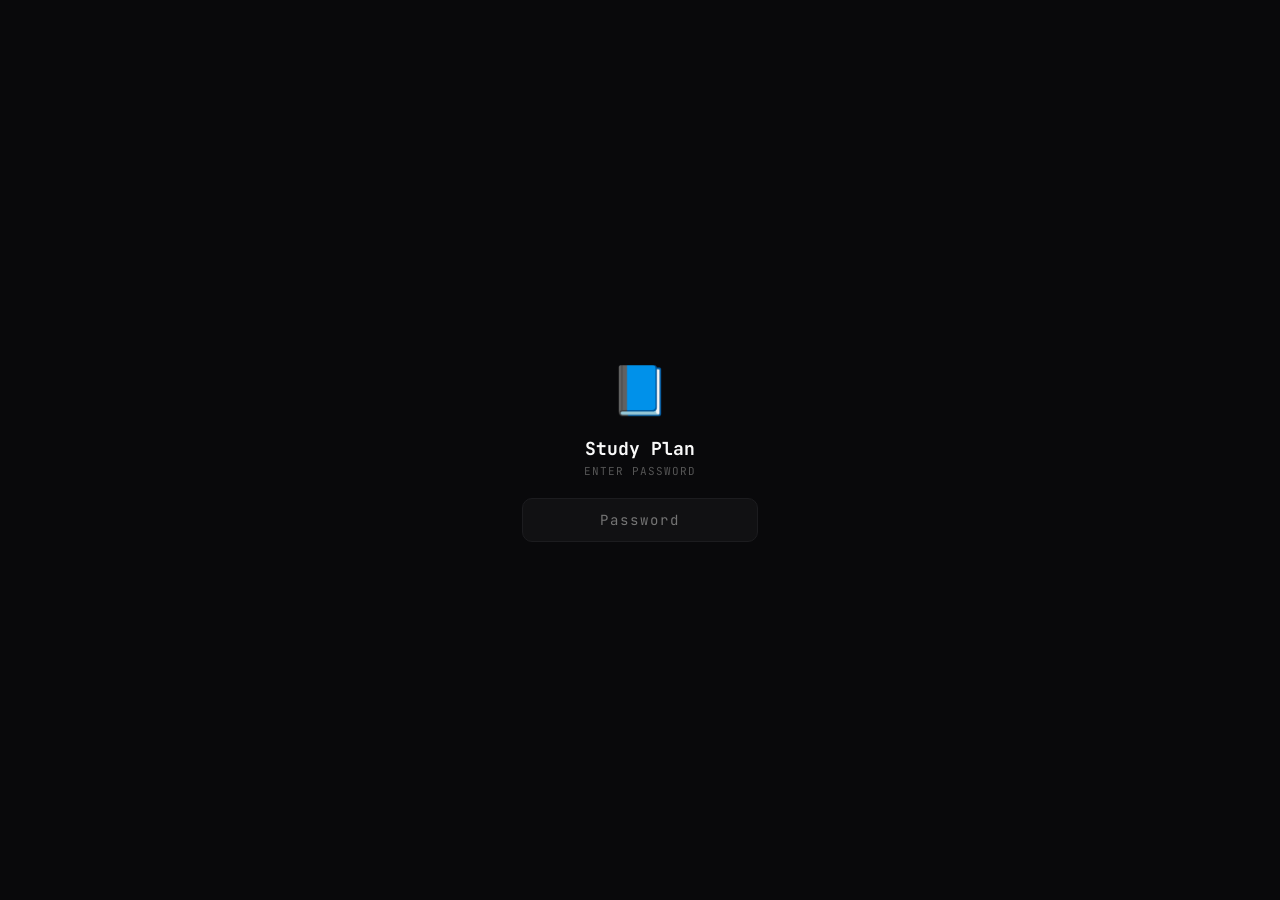
==== index.html @ f40feae0 "Implement Inbox and Habits modules with UI enhancements - Added new Inbox and Habits features, inclu" ====
<!DOCTYPE html>
<html lang="en">

<head>
  <meta charset="UTF-8">
  <meta name="viewport" content="width=device-width, initial-scale=1.0, user-scalable=no">
  <meta name="apple-mobile-web-app-capable" content="yes">
  <meta name="apple-mobile-web-app-status-bar-style" content="black-translucent">
  <meta name="theme-color" content="#09090b">
  <title>Study Plan</title>
  <link rel="icon"
    href="data:image/svg+xml,<svg xmlns='http://www.w3.org/2000/svg' viewBox='0 0 100 100'><text y='.9em' font-size='90'>📘</text></svg>">
  <link href="https://fonts.googleapis.com/css2?family=JetBrains+Mono:wght@300;400;500;600;700&display=swap"
    rel="stylesheet">
  <style>
    :root {
      --bg: #09090b;
      --surface: #111113;
      --surface2: #151518;
      --border: #1c1c1f;
      --border2: #222;
      --text: #e4e4e7;
      --text-bright: #fafafa;
      --muted: #71717a;
      --dim: #555;
      --faint: #333;
      --accent: #00d2ff;
      --toast-shadow: rgba(0, 0, 0, 0.5);
    }

    [data-theme="light"] {
      --bg: #faf6ed;
      --surface: #f2ead8;
      --surface2: #ebe3d0;
      --border: #ddd4bf;
      --border2: #d0c7b0;
      --text: #3c3836;
      --text-bright: #2c2620;
      --muted: #7c6f64;
      --dim: #a89984;
      --faint: #d5c8ac;
      --accent: #007a99;
      --toast-shadow: rgba(0, 0, 0, 0.15);
    }

    [data-theme="light"] .tab.active {
      background: var(--text-bright);
      color: var(--bg);
    }

    [data-theme="light"] .tab .tab-progress {
      background: #007a9944;
    }

    [data-theme="light"] .tab.active .tab-progress {
      background: #faf6ed33;
    }

    [data-theme="light"] .item {
      background: var(--surface) !important;
      border-color: var(--border) !important;
    }

    [data-theme="light"] .item.done .item-check {
      border-color: var(--accent);
      background: #007a9922;
    }

    [data-theme="light"] .item.done .item-check::after {
      color: var(--accent);
    }

    [data-theme="light"] .item.done .item-text::after {
      color: var(--accent);
    }

    [data-theme="light"] .info {
      background: var(--surface) !important;
      border-color: var(--border) !important;
    }

    [data-theme="light"] .sync-dot.connected {
      background: #2e8b57;
      box-shadow: 0 0 6px #2e8b5744;
    }

    .theme-toggle {
      background: none;
      border: 1px solid var(--border2);
      border-radius: 6px;
      padding: 4px 8px;
      cursor: pointer;
      font-size: 14px;
      line-height: 1;
      transition: all 0.15s;
      color: var(--muted);
      vertical-align: middle;
    }

    .theme-toggle:hover {
      border-color: var(--accent);
      color: var(--text);
    }

    * {
      box-sizing: border-box;
      margin: 0;
      padding: 0;
    }

    body {
      background: var(--bg);
      color: var(--text);
      font-family: 'JetBrains Mono', 'SF Mono', 'Fira Code', monospace;
      padding: 0;
      min-height: 100vh;
      overflow-x: hidden;
      -webkit-tap-highlight-color: transparent;
    }

    ::-webkit-scrollbar {
      width: 4px;
    }

    ::-webkit-scrollbar-thumb {
      background: var(--faint);
      border-radius: 2px;
    }

    .app {
      max-width: 680px;
      margin: 0 auto;
      padding: 20px 16px 100px;
    }

    /* Header */
    .header {
      padding: 16px 0 20px;
    }

    .header-sub {
      font-size: 10px;
      letter-spacing: 3px;
      color: var(--dim);
      text-transform: uppercase;
      margin-bottom: 6px;
    }

    .header h1 {
      font-size: 24px;
      font-weight: 700;
      letter-spacing: -1px;
      color: var(--text-bright);
      margin-bottom: 2px;
    }

    .header-tag {
      font-size: 12px;
      color: var(--muted);
    }

    /* Weekly progress */
    .weekly-progress {
      display: flex;
      justify-content: space-between;
      align-items: center;
      font-size: 11px;
      color: var(--muted);
      margin-bottom: 8px;
      padding: 8px 12px;
      background: var(--surface);
      border-radius: 8px;
      border: 1px solid var(--border);
    }

    .weekly-label {
      color: var(--dim);
      letter-spacing: 1px;
      text-transform: uppercase;
      font-size: 10px;
    }

    .weekly-val {
      color: var(--text);
      font-weight: 500;
    }

    .weekly-bar {
      flex: 1;
      height: 3px;
      background: var(--border);
      border-radius: 2px;
      margin: 0 12px;
      overflow: hidden;
    }

    .weekly-bar-fill {
      height: 100%;
      background: linear-gradient(90deg, var(--accent), #00e676);
      background-size: 200% 100%;
      border-radius: 2px;
      transition: width 0.5s cubic-bezier(0.34, 1.56, 0.64, 1);
    }

    /* Progress bar */
    .progress-wrap {
      margin-bottom: 24px;
    }

    .progress-bar {
      height: 4px;
      background: var(--border);
      border-radius: 2px;
      overflow: hidden;
      margin-bottom: 6px;
    }

    .progress-fill {
      height: 100%;
      background: linear-gradient(90deg, var(--accent), #00e676);
      background-size: 200% 100%;
      border-radius: 2px;
      transition: width 0.5s cubic-bezier(0.34, 1.56, 0.64, 1);
    }

    .progress-text {
      font-size: 11px;
      color: var(--muted);
      display: flex;
      justify-content: space-between;
    }

    /* Tabs */
    .tabs {
      display: flex;
      gap: 4px;
      margin-bottom: 24px;
      overflow-x: auto;
      padding-bottom: 4px;
      -webkit-overflow-scrolling: touch;
    }

    .tabs[role="tablist"] {
      outline: none;
    }

    .tab {
      flex: 1 0 auto;
      padding: 10px 12px;
      font-size: 12px;
      font-weight: 400;
      font-family: inherit;
      background: var(--surface2);
      color: var(--muted);
      border: 1px solid var(--border2);
      border-radius: 8px;
      cursor: pointer;
      transition: all 0.15s;
      letter-spacing: 0.5px;
      position: relative;
    }

    .tab.active {
      font-weight: 600;
      background: var(--text-bright);
      color: var(--bg);
      border-color: transparent;
    }

    .tab.today::after {
      content: '';
      position: absolute;
      bottom: -2px;
      left: 50%;
      transform: translateX(-50%);
      width: 4px;
      height: 4px;
      border-radius: 50%;
      background: var(--accent);
    }

    .tab .tab-progress {
      position: absolute;
      bottom: 0;
      left: 0;
      height: 2px;
      border-radius: 0 0 8px 8px;
      background: #00d2ff44;
      transition: width 0.3s;
    }

    .tab.active .tab-progress {
      background: #09090b33;
    }

    .tab:focus-visible {
      outline: 2px solid var(--accent);
      outline-offset: 2px;
    }

    /* Day header */
    .day-header {
      margin-bottom: 20px;
    }

    .day-name {
      font-size: 20px;
      font-weight: 600;
      color: var(--text-bright);
      margin-bottom: 6px;
    }

    .day-meta {
      display: flex;
      gap: 12px;
      font-size: 11px;
      color: var(--muted);
      flex-wrap: wrap;
      align-items: center;
    }

    .day-meta .val {
      color: var(--text);
    }

    .day-meta .home {
      color: var(--accent);
    }

    .day-meta .flag {
      color: #ff9100;
    }

    /* Sections */
    .sections {
      display: flex;
      flex-direction: column;
      gap: 22px;
      margin-bottom: 32px;
    }

    .section-label {
      font-size: 10px;
      letter-spacing: 2px;
      text-transform: uppercase;
      color: var(--dim);
      margin-bottom: 8px;
      padding-left: 2px;
      transition: color 0.3s;
    }

    .items {
      display: flex;
      flex-direction: column;
      gap: 4px;
    }

    /* Section time awareness */
    .section-group {
      transition: opacity 0.3s;
    }

    .section-past {
      opacity: 0.45;
    }

    .section-past .item:not(.done) {
      opacity: 0.7;
    }

    .section-current>.section-label {
      color: var(--accent);
    }

    .section-current>.section-label::after {
      content: ' now';
      font-size: 9px;
      color: #00d2ff88;
      letter-spacing: 1px;
      font-weight: 400;
    }

    /* Task item */
    .item {
      display: flex;
      flex-wrap: wrap;
      align-items: flex-start;
      border-radius: 10px;
      overflow: hidden;
      transition: opacity 0.3s, transform 0.2s;
      cursor: pointer;
      user-select: none;
      outline: none;
    }

    .item:focus-visible {
      outline: 2px solid var(--accent);
      outline-offset: 1px;
      border-radius: 10px;
    }

    .item.done {
      opacity: 0.55;
    }

    .item.done .item-text {
      text-decoration: line-through;
    }

    .item-bar {
      width: 3px;
      flex-shrink: 0;
      align-self: stretch;
    }

    .item-body {
      padding: 10px 12px;
      flex: 1;
      display: flex;
      align-items: flex-start;
      gap: 10px;
    }

    .item-check {
      width: 18px;
      height: 18px;
      border-radius: 5px;
      border: 1.5px solid var(--faint);
      flex-shrink: 0;
      margin-top: 1px;
      display: flex;
      align-items: center;
      justify-content: center;
      transition: all 0.2s;
      background: transparent;
    }

    .item.done .item-check {
      border-color: var(--accent);
      background: #00d2ff22;
    }

    .item.done .item-check::after {
      content: '\2713';
      font-size: 11px;
      color: var(--accent);
    }

    .item-info {
      flex: 1;
      min-width: 0;
    }

    .item-text {
      font-size: 13px;
      font-weight: 500;
      line-height: 1.4;
    }

    .item-hint {
      font-size: 11px;
      color: var(--muted);
      margin-top: 2px;
      line-height: 1.4;
    }

    .item-cat {
      font-size: 8px;
      letter-spacing: 1px;
      text-transform: uppercase;
      margin-top: 3px;
      opacity: 0.8;
    }

    /* Task states */
    .item.skip {
      opacity: 0.55;
    }

    .item.skip .item-text {
      text-decoration: line-through;
      color: #e94560 !important;
    }

    /* Skipped summary banner */
    .skipped-banner {
      background: #e9456012;
      border: 1px solid #e9456030;
      border-radius: 10px;
      padding: 10px 14px;
      margin-bottom: 12px;
    }

    .skipped-banner-header {
      font-size: 11px;
      font-weight: 600;
      color: #e94560;
      letter-spacing: 0.5px;
      text-transform: uppercase;
      margin-bottom: 6px;
      display: flex;
      align-items: center;
      gap: 6px;
    }

    .skipped-banner-count {
      background: #e9456033;
      padding: 1px 6px;
      border-radius: 4px;
      font-size: 10px;
    }

    .skipped-banner-list {
      display: flex;
      flex-direction: column;
      gap: 3px;
    }

    .skipped-banner-item {
      font-size: 11px;
      color: #e9456099;
      text-decoration: line-through;
      padding: 2px 0;
    }

    .skipped-banner-item .sbi-cat {
      font-size: 8px;
      text-transform: uppercase;
      letter-spacing: 0.5px;
      opacity: 0.7;
      margin-left: 6px;
      text-decoration: none;
      display: inline-block;
    }

    .item.skip .item-check {
      border-color: #e94560;
      background: #e9456022;
    }

    .item.skip .item-check::after {
      content: '\u2716';
      font-size: 10px;
      color: #e94560;
    }

    .item.progress .item-check {
      border-color: #ffab00;
      background: #ffab0022;
    }

    .item.progress .item-check::after {
      content: '\25B6';
      font-size: 9px;
      color: #ffab00;
      animation: progressPulse 1.5s infinite;
    }

    .item.progress .item-text::after {
      content: ' [in progress]';
      font-size: 9px;
      color: #ffab00;
      font-weight: 400;
    }

    .item.blocked {
      opacity: 0.75;
    }

    .item.blocked .item-check {
      border-color: #ff6d00;
      background: #ff6d0022;
    }

    .item.blocked .item-check::after {
      content: '\26D4';
      font-size: 10px;
      color: #ff6d00;
    }

    .item.blocked .item-text::after {
      content: ' [blocked]';
      font-size: 9px;
      color: #ff6d00;
      font-weight: 400;
    }

    .item.skip .item-text::after {
      content: ' [skipped]';
      font-size: 9px;
      color: #e94560;
      font-weight: 400;
    }

    .item.done .item-text::after {
      content: ' [done]';
      font-size: 9px;
      color: var(--accent);
      font-weight: 400;
    }

    @keyframes progressPulse {

      0%,
      100% {
        opacity: 1;
      }

      50% {
        opacity: 0.3;
      }
    }

    .item.deferred-out {
      display: none;
    }

    /* Lock button */
    .lock-btn {
      background: none;
      border: 1px solid var(--border2);
      border-radius: 6px;
      padding: 4px 10px;
      cursor: pointer;
      font-size: 12px;
      color: var(--muted);
      font-family: inherit;
      transition: all 0.15s;
    }

    .lock-btn:hover {
      border-color: var(--accent);
      color: var(--text);
    }

    .lock-btn.locked {
      background: #ffab0018;
      border-color: #ffab0044;
      color: #ffab00;
    }

    .day-locked-overlay {
      pointer-events: none;
      opacity: 0.6;
    }

    .day-locked-overlay .item-swipe-wrap {
      pointer-events: none;
    }

    /* Swipe reveal layers */
    .item-swipe-wrap {
      position: relative;
      overflow: hidden;
      border-radius: 10px;
      margin-bottom: 0;
    }

    .swipe-bg {
      position: absolute;
      top: 0;
      bottom: 0;
      display: flex;
      align-items: center;
      padding: 0 18px;
      font-size: 12px;
      font-weight: 600;
      letter-spacing: 0.5px;
      pointer-events: none;
      opacity: 0;
      transition: opacity 0.15s;
    }

    .swipe-bg-right {
      left: 0;
      right: 50%;
      background: linear-gradient(90deg, #00d2ff33, transparent);
      color: var(--accent);
      justify-content: flex-start;
    }

    .swipe-bg-left {
      right: 0;
      left: 50%;
      background: linear-gradient(-90deg, #e9456033, transparent);
      color: #e94560;
      justify-content: flex-end;
    }

    .swipe-bg.visible {
      opacity: 1;
    }

    .item-swipe-inner {
      position: relative;
      z-index: 1;
      transition: transform 0.15s ease-out;
      touch-action: pan-y;
    }

    /* Task entrance animation */
    @keyframes taskPop {
      0% {
        transform: scale(0.97);
        opacity: 0.5;
      }

      100% {
        transform: scale(1);
        opacity: 1;
      }
    }

    /* Completion celebration */
    @keyframes taskComplete {
      0% {
        transform: scale(1);
      }

      25% {
        transform: scale(1.025);
      }

      50% {
        transform: scale(0.99);
      }

      100% {
        transform: scale(1);
      }
    }

    /* Action menu */
    .item-actions-btn {
      width: 24px;
      height: 24px;
      flex-shrink: 0;
      display: flex;
      align-items: center;
      justify-content: center;
      font-size: 14px;
      color: var(--dim);
      cursor: pointer;
      border-radius: 4px;
      transition: color 0.15s;
      margin-left: auto;
      align-self: center;
    }

    .item-actions-btn:hover {
      color: var(--text);
    }

    .item-action-bar {
      display: none;
      gap: 2px;
      padding: 6px 12px 8px;
      flex-wrap: wrap;
      width: 100%;
    }

    .item-action-bar.open {
      display: flex;
    }

    .action-btn {
      font-family: inherit;
      font-size: 10px;
      letter-spacing: 0.3px;
      padding: 5px 10px;
      border-radius: 6px;
      border: 1px solid var(--border2);
      background: var(--surface2);
      color: var(--muted);
      cursor: pointer;
      transition: all 0.15s;
      white-space: nowrap;
    }

    .action-btn:hover {
      color: var(--text);
      border-color: #00d2ff44;
    }

    .action-btn.act-skip {
      color: #e94560;
      border-color: #e9456033;
    }

    .action-btn.act-progress {
      color: #ffab00;
      border-color: #ffab0033;
    }

    .action-btn.act-blocked {
      color: #ff6d00;
      border-color: #ff6d0033;
    }

    .action-btn.act-note {
      color: #b44aff;
      border-color: #b44aff33;
    }

    .action-btn.act-defer {
      color: #00d2ff;
      border-color: #00d2ff33;
    }

    .action-btn.act-clear {
      color: var(--dim);
    }

    /* Defer day picker */
    .defer-picker {
      display: none;
      gap: 3px;
      padding: 4px 12px 8px;
      flex-wrap: wrap;
    }

    .defer-picker.open {
      display: flex;
    }

    .defer-day-btn {
      font-family: inherit;
      font-size: 10px;
      padding: 4px 8px;
      border-radius: 4px;
      border: 1px solid var(--border2);
      background: var(--surface2);
      color: var(--accent);
      cursor: pointer;
      transition: all 0.15s;
    }

    .defer-day-btn:hover {
      background: #00d2ff15;
    }

    /* Inline note */
    .item.done .item-note,
    .item.skip .item-note {
      opacity: 1;
    }

    .item-note {
      font-size: 11px;
      color: #d4a0ff;
      margin-top: 3px;
      line-height: 1.5;
      padding: 4px 8px;
      background: #b44aff15;
      border-radius: 4px;
      border: 1px solid #b44aff25;
    }

    [data-theme="light"] .item-note {
      color: #7b2cbf;
      background: #b44aff12;
      border-color: #b44aff20;
    }

    .note-input:focus {
      border-color: #d4a0ff;
    }

    /* Deferred section */
    .deferred-section {
      margin-bottom: 16px;
    }

    .deferred-label {
      font-size: 10px;
      letter-spacing: 2px;
      text-transform: uppercase;
      color: #00d2ff88;
      margin-bottom: 8px;
      padding-left: 2px;
    }

    .deferred-from {
      font-size: 9px;
      color: #00d2ff88;
      letter-spacing: 0.5px;
      margin-top: 2px;
    }

    /* Note icon */
    .note-icon {
      font-size: 10px;
      margin-left: 4px;
      opacity: 0.6;
    }

    /* Check animation */
    @keyframes checkPop {
      0% {
        transform: scale(1);
      }

      40% {
        transform: scale(0.96);
      }

      100% {
        transform: scale(1);
      }
    }

    .item.just-toggled {
      animation: checkPop 0.25s ease;
    }

    /* Panels */
    .panel {
      background: var(--surface);
      border-radius: 12px;
      border: 1px solid var(--border);
      margin-bottom: 16px;
      overflow: hidden;
    }

    .panel-header {
      padding: 14px 16px;
      cursor: pointer;
      display: flex;
      justify-content: space-between;
      align-items: center;
      user-select: none;
      outline: none;
    }

    .panel-header:focus-visible {
      outline: 2px solid var(--accent);
      outline-offset: -2px;
      border-radius: 12px;
    }

    .panel-title {
      font-size: 13px;
      font-weight: 600;
      color: var(--text-bright);
      letter-spacing: 0.5px;
    }

    .panel-arrow {
      font-size: 12px;
      color: var(--muted);
      transition: transform 0.2s;
    }

    .panel-header.open .panel-arrow {
      transform: rotate(180deg);
    }

    .panel-content {
      padding: 0 16px 16px;
      display: none;
    }

    .panel-content.open {
      display: block;
    }

    /* Overview */
    .overview-row {
      display: flex;
      gap: 8px;
      margin-bottom: 8px;
      align-items: baseline;
      flex-wrap: wrap;
    }

    .overview-day {
      width: 30px;
      font-size: 11px;
      font-weight: 600;
      flex-shrink: 0;
    }

    .overview-tag {
      font-size: 9px;
      padding: 2px 5px;
      border-radius: 4px;
      flex-shrink: 0;
      white-space: nowrap;
    }

    .overview-desc {
      font-size: 11px;
      color: var(--muted);
      line-height: 1.4;
    }

    /* Info panels */
    .info {
      padding: 14px;
      border-radius: 10px;
      font-size: 11px;
      line-height: 1.7;
      margin-bottom: 12px;
    }

    .info strong {
      color: #aabbcc;
    }

    .info p {
      margin-top: 6px;
    }

    .info p:first-child {
      margin-top: 0;
    }

    /* Streak chart */
    .streak-chart {
      display: flex;
      align-items: flex-end;
      gap: 3px;
      height: 36px;
      padding: 4px 0;
    }

    .streak-bar {
      flex: 1;
      background: var(--faint);
      border-radius: 2px;
      min-height: 3px;
      transition: height 0.3s;
      position: relative;
    }

    .streak-bar.current {
      background: var(--accent);
    }

    .streak-bar-label {
      position: absolute;
      bottom: -14px;
      left: 50%;
      transform: translateX(-50%);
      font-size: 8px;
      color: var(--dim);
      white-space: nowrap;
    }

    .streak-bar.current .streak-bar-label {
      color: var(--accent);
    }

    .streak-empty {
      font-size: 11px;
      color: var(--dim);
      padding: 8px 0;
    }

    /* Data controls */
    .data-controls {
      display: flex;
      gap: 8px;
    }

    .data-btn {
      font-family: inherit;
      font-size: 11px;
      color: var(--muted);
      background: var(--surface2);
      border: 1px solid var(--border2);
      border-radius: 6px;
      padding: 8px 14px;
      cursor: pointer;
      transition: all 0.15s;
      letter-spacing: 0.5px;
      flex: 1;
    }

    .data-btn:hover {
      color: var(--text);
      border-color: #00d2ff44;
    }

    .data-btn:focus-visible {
      outline: 2px solid var(--accent);
      outline-offset: 1px;
    }

    /* Sync */
    .sync-dot {
      width: 7px;
      height: 7px;
      border-radius: 50%;
      display: inline-block;
      margin-left: 8px;
      vertical-align: middle;
      position: relative;
      top: -1px;
    }

    .sync-dot.connected {
      background: #00e676;
      box-shadow: 0 0 6px #00e67644;
    }

    .sync-dot.syncing {
      background: #ffab00;
      animation: syncPulse 1.2s infinite;
    }

    .sync-dot.offline {
      background: var(--faint);
    }

    .sync-dot.hidden {
      display: none;
    }

    @keyframes syncPulse {

      0%,
      100% {
        opacity: 1;
      }

      50% {
        opacity: 0.3;
      }
    }

    .sync-input {
      width: 100%;
      font-family: inherit;
      font-size: 10px;
      background: var(--bg);
      color: var(--text);
      border: 1px solid var(--border2);
      border-radius: 6px;
      padding: 8px 10px;
      resize: vertical;
      min-height: 80px;
      margin-bottom: 8px;
      line-height: 1.5;
    }

    .sync-input:focus {
      outline: none;
      border-color: var(--accent);
    }

    .sync-input::placeholder {
      color: var(--faint);
    }

    .sync-msg {
      font-size: 11px;
      margin-top: 8px;
      line-height: 1.4;
    }

    .sync-msg.ok {
      color: #00e676;
    }

    .sync-msg.err {
      color: #e94560;
    }

    .sync-msg.wait {
      color: #ffab00;
    }

    .sync-info {
      font-size: 10px;
      color: var(--dim);
      line-height: 1.6;
      margin-bottom: 10px;
    }

    /* Reset button */
    .reset-wrap {
      text-align: center;
      padding: 20px 0;
    }

    .reset-btn {
      font-family: inherit;
      font-size: 11px;
      color: var(--dim);
      background: none;
      border: 1px solid var(--border2);
      border-radius: 6px;
      padding: 6px 14px;
      cursor: pointer;
      transition: all 0.15s;
      letter-spacing: 0.5px;
    }

    .reset-btn:hover {
      color: #e94560;
      border-color: #e9456044;
    }

    .reset-btn:focus-visible {
      outline: 2px solid var(--accent);
      outline-offset: 2px;
    }

    /* Toast */
    .toast {
      position: fixed;
      bottom: -70px;
      left: 50%;
      transform: translateX(-50%);
      background: var(--surface2);
      border: 1px solid var(--border2);
      border-radius: 10px;
      padding: 10px 16px;
      font-family: inherit;
      font-size: 12px;
      color: var(--text);
      display: flex;
      align-items: center;
      gap: 12px;
      z-index: 100;
      transition: bottom 0.3s ease;
      box-shadow: 0 4px 24px var(--toast-shadow);
      white-space: nowrap;
      max-width: 90vw;
    }

    .toast.show {
      bottom: 28px;
      animation: toastIn 0.35s cubic-bezier(0.34, 1.56, 0.64, 1);
    }

    @keyframes toastIn {
      from {
        transform: translateX(-50%) translateY(20px) scale(0.9);
        opacity: 0;
      }

      to {
        transform: translateX(-50%) translateY(0) scale(1);
        opacity: 1;
      }
    }

    .toast-undo {
      font-family: inherit;
      font-size: 11px;
      font-weight: 600;
      color: var(--accent);
      background: none;
      border: none;
      cursor: pointer;
      padding: 2px 8px;
      border-radius: 4px;
    }

    .toast-undo:hover {
      background: #00d2ff15;
    }

    /* Schedule editor */
    .editor-section {
      margin-bottom: 12px;
      border: 1px solid var(--border);
      border-radius: 8px;
      padding: 8px 10px;
    }

    .editor-section-header {
      display: flex;
      align-items: center;
      justify-content: space-between;
      margin-bottom: 6px;
    }

    .editor-section-actions {
      display: flex;
      gap: 4px;
      flex-shrink: 0;
    }

    .editor-section-rename-row {
      display: flex;
      align-items: center;
      gap: 4px;
      margin-bottom: 6px;
    }

    .editor-section-label {
      font-size: 10px;
      letter-spacing: 1px;
      text-transform: uppercase;
      color: var(--dim);
    }

    .editor-item {
      display: flex;
      align-items: center;
      gap: 6px;
      padding: 6px 8px;
      background: var(--surface2);
      border: 1px solid var(--border);
      border-radius: 6px;
      margin-bottom: 4px;
      font-size: 11px;
      color: var(--text);
    }

    .editor-item-reorder {
      display: flex;
      flex-direction: column;
      gap: 1px;
      flex-shrink: 0;
    }

    .editor-reorder-btn {
      background: none;
      border: none;
      color: var(--muted);
      cursor: pointer;
      font-size: 10px;
      padding: 0 2px;
      line-height: 1.2;
    }

    .editor-reorder-btn:disabled {
      opacity: 0.2;
      cursor: default;
    }

    .editor-reorder-btn:not(:disabled):hover {
      color: var(--accent);
    }

    .editor-item-text {
      flex: 1;
      min-width: 0;
      overflow: hidden;
      text-overflow: ellipsis;
      white-space: nowrap;
    }

    .editor-item-cat {
      font-size: 9px;
      color: var(--muted);
      text-transform: uppercase;
    }

    .editor-remove-btn {
      background: none;
      border: none;
      color: #e94560;
      cursor: pointer;
      font-size: 14px;
      padding: 0 4px;
      line-height: 1;
    }

    .editor-add-row {
      display: flex;
      gap: 4px;
      margin-top: 6px;
    }

    .editor-input {
      flex: 1;
      font-family: inherit;
      font-size: 10px;
      background: var(--bg);
      color: var(--text);
      border: 1px solid var(--border2);
      border-radius: 4px;
      padding: 5px 8px;
    }

    .editor-input:focus {
      outline: none;
      border-color: var(--accent);
    }

    .editor-select {
      font-family: inherit;
      font-size: 10px;
      background: var(--bg);
      color: var(--text);
      border: 1px solid var(--border2);
      border-radius: 4px;
      padding: 5px 6px;
      width: 70px;
    }

    .editor-add-btn {
      font-family: inherit;
      font-size: 10px;
      background: var(--surface2);
      color: var(--accent);
      border: 1px solid var(--accent);
      border-radius: 4px;
      padding: 5px 10px;
      cursor: pointer;
      white-space: nowrap;
    }

    .editor-add-btn:hover {
      background: #00d2ff15;
    }

    /* View toggle */
    .view-toggle {
      display: flex;
      gap: 4px;
      margin-bottom: 16px;
    }

    .view-btn {
      flex: 1;
      font-family: inherit;
      font-size: 11px;
      padding: 8px 12px;
      border-radius: 8px;
      border: 1px solid var(--border2);
      background: var(--surface2);
      color: var(--muted);
      cursor: pointer;
      transition: all 0.15s;
      letter-spacing: 0.5px;
    }

    .view-btn.active {
      background: var(--text-bright);
      color: var(--bg);
      border-color: transparent;
      font-weight: 600;
    }

    /* Week view */
    .week-view {
      display: flex;
      flex-direction: column;
      gap: 20px;
      margin-bottom: 32px;
    }

    .week-day-block {
      background: var(--surface);
      border: 1px solid var(--border);
      border-radius: 12px;
      overflow: hidden;
    }

    .week-day-header {
      padding: 10px 14px;
      display: flex;
      justify-content: space-between;
      align-items: center;
      border-bottom: 1px solid var(--border);
      cursor: pointer;
    }

    .week-day-header:hover {
      background: var(--surface2);
    }

    .week-day-name {
      font-size: 14px;
      font-weight: 600;
      color: var(--text-bright);
    }

    .week-day-name.is-today {
      color: var(--accent);
    }

    .week-day-meta {
      font-size: 10px;
      color: var(--muted);
    }

    .week-day-progress {
      font-size: 11px;
      color: var(--muted);
      font-weight: 500;
    }

    .week-day-progress .pct {
      color: var(--accent);
      font-weight: 600;
    }

    .week-day-tasks {
      padding: 8px 10px;
    }

    .week-task {
      display: flex;
      align-items: center;
      gap: 8px;
      padding: 5px 6px;
      border-radius: 6px;
      cursor: pointer;
      transition: opacity 0.15s;
      font-size: 12px;
    }

    .week-task:hover {
      background: var(--surface2);
    }

    .week-task.done {
      opacity: 0.35;
      text-decoration: line-through;
    }

    .week-task.skip {
      opacity: 0.25;
      text-decoration: line-through;
      color: #e94560;
    }

    .week-task.progress {
      color: #ffab00;
    }

    .week-task.blocked {
      color: #ff6d00;
    }

    .week-task-check {
      width: 14px;
      height: 14px;
      border-radius: 4px;
      border: 1.5px solid var(--faint);
      flex-shrink: 0;
      display: flex;
      align-items: center;
      justify-content: center;
      font-size: 9px;
    }

    .week-task.done .week-task-check {
      border-color: var(--accent);
      background: #00d2ff22;
      color: var(--accent);
    }

    .week-task.skip .week-task-check {
      border-color: #e94560;
      background: #e9456022;
      color: #e94560;
    }

    .week-task.progress .week-task-check {
      border-color: #ffab00;
      background: #ffab0022;
      color: #ffab00;
    }

    .week-task.blocked .week-task-check {
      border-color: #ff6d00;
      background: #ff6d0022;
      color: #ff6d00;
    }

    .week-task-text {
      flex: 1;
      min-width: 0;
      overflow: hidden;
      text-overflow: ellipsis;
      white-space: nowrap;
    }

    .week-task-cat {
      font-size: 8px;
      letter-spacing: 0.5px;
      text-transform: uppercase;
      color: var(--dim);
      flex-shrink: 0;
    }

    .week-section-label {
      font-size: 9px;
      letter-spacing: 1.5px;
      text-transform: uppercase;
      color: var(--dim);
      padding: 6px 6px 2px;
    }

    @media (max-width: 768px) {
      .app {
        padding: 16px 14px 100px;
      }

      .header h1 {
        font-size: 22px;
      }

      .overview-row {
        flex-direction: column;
        gap: 4px;
      }

      .overview-day {
        width: auto;
      }
    }

    @media (max-width: 400px) {
      .app {
        padding: 12px 12px 100px;
      }

      .header h1 {
        font-size: 20px;
      }

      .item-text {
        font-size: 12px;
      }

      .tab {
        padding: 8px 10px;
        font-size: 11px;
      }
    }

    /* ── Tablet breakpoint ── */
    @media (max-width: 600px) {
      .tabs {
        gap: 3px;
      }

      .tab {
        padding: 8px 10px;
        font-size: 11px;
      }

      .day-name {
        font-size: 18px;
      }

      .item-body {
        padding: 8px 10px;
      }

      .weekly-progress {
        flex-wrap: wrap;
        gap: 6px;
      }
    }

    /* ── Offline banner ── */
    .offline-banner {
      display: none;
      align-items: center;
      justify-content: center;
      gap: 8px;
      padding: 8px 14px;
      margin-bottom: 12px;
      background: #e9456018;
      border: 1px solid #e9456030;
      border-radius: 8px;
      font-size: 11px;
      color: #e94560;
      letter-spacing: 0.5px;
      animation: taskPop 0.3s ease-out;
      max-width: 680px;
      margin-left: auto;
      margin-right: auto;
    }

    .offline-banner.show {
      display: flex;
    }

    .offline-dot {
      width: 6px;
      height: 6px;
      border-radius: 50%;
      background: #e94560;
      flex-shrink: 0;
      animation: progressPulse 1.5s infinite;
    }

    /* ── Quick-add FAB ── */
    .fab {
      position: fixed;
      bottom: 24px;
      right: 20px;
      width: 52px;
      height: 52px;
      border-radius: 16px;
      background: var(--accent);
      color: #09090b;
      border: none;
      font-size: 26px;
      font-weight: 700;
      cursor: pointer;
      z-index: 90;
      display: flex;
      align-items: center;
      justify-content: center;
      box-shadow: 0 4px 20px rgba(0, 210, 255, 0.35);
      transition: transform 0.2s, box-shadow 0.2s;
      -webkit-tap-highlight-color: transparent;
    }

    .fab:active {
      transform: scale(0.9);
    }

    .fab.open {
      transform: rotate(45deg);
      border-radius: 50%;
    }

    .fab-panel {
      position: fixed;
      bottom: 86px;
      right: 20px;
      background: var(--surface);
      border: 1px solid var(--border);
      border-radius: 14px;
      padding: 14px;
      z-index: 89;
      width: min(320px, calc(100vw - 40px));
      box-shadow: 0 8px 32px rgba(0, 0, 0, 0.5);
      animation: fabSlideUp 0.25s ease-out;
    }

    @keyframes fabSlideUp {
      from {
        opacity: 0;
        transform: translateY(16px) scale(0.9);
      }

      to {
        opacity: 1;
        transform: translateY(0) scale(1);
      }
    }

    .fab-panel input,
    .fab-panel select {
      width: 100%;
      font-family: inherit;
      font-size: 12px;
      background: var(--bg);
      color: var(--text);
      border: 1px solid var(--border2);
      border-radius: 8px;
      padding: 10px 12px;
      margin-bottom: 8px;
      outline: none;
    }

    .fab-panel input:focus,
    .fab-panel select:focus {
      border-color: var(--accent);
    }

    .fab-panel select {
      padding: 8px 10px;
    }

    .fab-panel-row {
      display: flex;
      gap: 6px;
    }

    .fab-add-btn {
      width: 100%;
      font-family: inherit;
      font-size: 12px;
      font-weight: 600;
      padding: 10px;
      border-radius: 8px;
      border: none;
      background: var(--accent);
      color: #09090b;
      cursor: pointer;
      transition: opacity 0.15s;
    }

    .fab-add-btn:active {
      opacity: 0.7;
    }

    /* ── Category filter bar ── */
    .cat-filter-bar {
      display: flex;
      gap: 4px;
      margin-bottom: 12px;
      overflow-x: auto;
      padding-bottom: 4px;
      -webkit-overflow-scrolling: touch;
    }

    .cat-filter-btn {
      font-family: inherit;
      font-size: 9px;
      letter-spacing: 0.5px;
      padding: 4px 10px;
      border-radius: 20px;
      border: 1px solid var(--border2);
      background: var(--surface2);
      color: var(--muted);
      cursor: pointer;
      white-space: nowrap;
      transition: all 0.15s;
      -webkit-tap-highlight-color: transparent;
    }

    .cat-filter-btn.active {
      font-weight: 600;
    }

    .cat-filter-btn:active {
      transform: scale(0.95);
    }

    /* ── Subject streaks ── */
    .subject-streaks {
      display: grid;
      grid-template-columns: repeat(auto-fill, minmax(100px, 1fr));
      gap: 6px;
      margin-top: 10px;
    }

    .subject-streak-card {
      background: var(--surface2);
      border-radius: 8px;
      padding: 8px 10px;
      border: 1px solid var(--border);
    }

    .subject-streak-label {
      font-size: 9px;
      letter-spacing: 1px;
      text-transform: uppercase;
      margin-bottom: 4px;
      font-weight: 600;
    }

    .subject-streak-bar {
      height: 3px;
      background: var(--border);
      border-radius: 2px;
      overflow: hidden;
      margin-bottom: 3px;
    }

    .subject-streak-fill {
      height: 100%;
      border-radius: 2px;
      transition: width 0.4s ease;
    }

    .subject-streak-val {
      font-size: 10px;
      color: var(--muted);
    }

    /* ── Mark section done ── */
    .section-done-btn {
      font-family: inherit;
      font-size: 9px;
      letter-spacing: 0.5px;
      padding: 3px 8px;
      border-radius: 4px;
      border: 1px solid var(--border2);
      background: transparent;
      color: var(--dim);
      cursor: pointer;
      transition: all 0.15s;
      margin-left: 8px;
      vertical-align: middle;
    }

    .section-done-btn:hover {
      color: var(--accent);
      border-color: var(--accent);
    }

    .section-done-btn:active {
      transform: scale(0.95);
    }

    /* ── Swipe threshold indicator ── */
    .swipe-indicator {
      position: absolute;
      top: 50%;
      transform: translateY(-50%);
      font-size: 18px;
      opacity: 0;
      transition: opacity 0.1s, transform 0.1s;
      pointer-events: none;
      z-index: 5;
    }

    .swipe-indicator-right {
      left: 14px;
    }

    .swipe-indicator-left {
      right: 14px;
    }

    .swipe-indicator.active {
      opacity: 1;
      animation: swipeReady 0.2s ease-out;
    }

    @keyframes swipeReady {
      0% {
        transform: translateY(-50%) scale(0.3);
        opacity: 0;
      }

      40% {
        transform: translateY(-50%) scale(1.4);
        opacity: 1;
      }

      60% {
        transform: translateY(-50%) scale(0.85);
      }

      80% {
        transform: translateY(-50%) scale(1.1);
      }

      100% {
        transform: translateY(-50%) scale(1);
      }
    }

    /* ── Collapsible week view ── */
    .week-day-tasks.collapsed {
      display: none;
    }

    .week-day-collapse-arrow {
      font-size: 10px;
      color: var(--muted);
      transition: transform 0.2s;
      margin-left: 8px;
    }

    .week-day-collapse-arrow.open {
      transform: rotate(180deg);
    }

    /* ── Day completion celebration ── */
    @keyframes celebrationPop {
      0% {
        transform: scale(0.3);
        opacity: 0;
      }

      50% {
        transform: scale(1.06);
      }

      70% {
        transform: scale(0.97);
      }

      100% {
        transform: scale(1);
        opacity: 1;
      }
    }

    @keyframes shimmer {
      0% {
        background-position: -200% 0;
      }

      100% {
        background-position: 200% 0;
      }
    }

    @keyframes confettiDrift {
      0% {
        transform: translateY(0) rotate(0deg) scale(1);
        opacity: 1;
      }

      60% {
        opacity: 0.8;
      }

      100% {
        transform: translateY(80px) rotate(900deg) scale(0.3);
        opacity: 0;
      }
    }

    @keyframes confettiSpray {
      0% {
        transform: translate(0, 0) rotate(0deg) scale(0);
        opacity: 0;
      }

      15% {
        opacity: 1;
        transform: translate(var(--spray-x), var(--spray-y)) rotate(180deg) scale(1);
      }

      100% {
        transform: translate(var(--spray-x), calc(var(--spray-y) + 60px)) rotate(720deg) scale(0.2);
        opacity: 0;
      }
    }

    .day-complete-banner {
      text-align: center;
      padding: 16px;
      background: linear-gradient(135deg, #00d2ff12, #00e67612);
      border: 1px solid #00d2ff30;
      border-radius: 12px;
      margin-bottom: 16px;
      animation: celebrationPop 0.4s ease-out;
      position: relative;
      overflow: hidden;
    }

    .day-complete-text {
      font-size: 14px;
      font-weight: 600;
      background: linear-gradient(90deg, var(--accent), #00e676, var(--accent));
      background-size: 200% auto;
      -webkit-background-clip: text;
      -webkit-text-fill-color: transparent;
      background-clip: text;
      animation: shimmer 3s linear infinite;
    }

    .day-complete-sub {
      font-size: 11px;
      color: var(--muted);
      margin-top: 4px;
    }

    .confetti-particle {
      position: absolute;
      border-radius: 2px;
      animation: confettiSpray 1.8s cubic-bezier(0.25, 0.46, 0.45, 0.94) forwards;
      pointer-events: none;
    }

    /* ── Deferred highlight ── */
    .item.deferred-in-highlight {
      border-left: 3px solid var(--accent) !important;
    }

    .deferred-badge {
      display: inline-block;
      font-size: 8px;
      letter-spacing: 0.5px;
      padding: 1px 6px;
      border-radius: 3px;
      background: #00d2ff18;
      color: var(--accent);
      text-transform: uppercase;
      font-weight: 600;
      margin-left: 6px;
      animation: celebrationPop 0.3s ease-out;
    }

    /* ── Note textarea (multiline) ── */
    .note-input {
      width: 100%;
      font-family: inherit;
      font-size: 11px;
      background: var(--bg);
      color: var(--text);
      border: 1px solid #b44aff44;
      border-radius: 8px;
      padding: 8px 10px;
      margin: 6px 12px 8px;
      resize: vertical;
      min-height: 60px;
      max-height: 150px;
      outline: none;
      line-height: 1.5;
    }

    /* ── Past week viewer ── */
    .past-week-nav {
      display: flex;
      gap: 6px;
      margin-bottom: 10px;
      overflow-x: auto;
      padding-bottom: 4px;
    }

    .past-week-btn {
      font-family: inherit;
      font-size: 10px;
      padding: 5px 10px;
      border-radius: 6px;
      border: 1px solid var(--border2);
      background: var(--surface2);
      color: var(--muted);
      cursor: pointer;
      white-space: nowrap;
      transition: all 0.15s;
    }

    .past-week-btn.active {
      background: var(--accent);
      color: #09090b;
      border-color: var(--accent);
      font-weight: 600;
    }

    /* ── Skip debt counter ── */
    .skip-debt-banner {
      background: #ff610012;
      border: 1px solid #ff610030;
      border-radius: 10px;
      padding: 10px 14px;
      margin-bottom: 12px;
      animation: celebrationPop 0.3s ease-out;
    }

    .skip-debt-header {
      font-size: 11px;
      font-weight: 600;
      color: #ff6100;
      letter-spacing: 0.5px;
      text-transform: uppercase;
      margin-bottom: 6px;
    }

    .skip-debt-item {
      display: flex;
      justify-content: space-between;
      align-items: center;
      font-size: 11px;
      color: #ff6100aa;
      padding: 2px 0;
    }

    .skip-debt-count {
      font-weight: 600;
      color: #ff6100;
    }

    /* ── Enhanced animations ── */
    @keyframes slideInLeft {
      from {
        transform: translateX(-20px);
        opacity: 0;
      }

      to {
        transform: translateX(0);
        opacity: 1;
      }
    }

    @keyframes slideInRight {
      from {
        transform: translateX(20px);
        opacity: 0;
      }

      to {
        transform: translateX(0);
        opacity: 1;
      }
    }

    @keyframes bounceCheck {
      0% {
        transform: scale(0);
      }

      40% {
        transform: scale(1.5);
      }

      60% {
        transform: scale(0.8);
      }

      80% {
        transform: scale(1.15);
      }

      100% {
        transform: scale(1);
      }
    }

    @keyframes shakeX {

      0%,
      100% {
        transform: translateX(0);
      }

      15% {
        transform: translateX(-5px);
      }

      30% {
        transform: translateX(5px);
      }

      45% {
        transform: translateX(-3px);
      }

      60% {
        transform: translateX(3px);
      }

      75% {
        transform: translateX(-1px);
      }
    }

    @keyframes completionGlow {
      0% {
        box-shadow: 0 0 0px transparent;
      }

      50% {
        box-shadow: 0 0 16px rgba(0, 210, 255, 0.3);
      }

      100% {
        box-shadow: 0 0 0px transparent;
      }
    }

    @keyframes skipFade {
      0% {
        opacity: 1;
        transform: translateX(0);
      }

      30% {
        opacity: 0.6;
        transform: translateX(8px);
      }

      100% {
        opacity: 0.5;
        transform: translateX(0);
      }
    }

    @keyframes sectionAppear {
      from {
        opacity: 0;
        transform: translateY(8px);
      }

      to {
        opacity: 1;
        transform: translateY(0);
      }
    }

    .item.just-completed {
      animation: completionGlow 0.6s ease-out;
    }

    .item.just-completed .item-check {
      animation: bounceCheck 0.5s cubic-bezier(0.34, 1.56, 0.64, 1);
    }

    .item.just-skipped {
      animation: shakeX 0.4s ease-out;
    }

    .day-transition-left {
      animation: slideInLeft 0.25s ease-out;
    }

    .day-transition-right {
      animation: slideInRight 0.25s ease-out;
    }

    .item-swipe-wrap {
      transition: margin 0.2s;
    }

    /* ── Haptic-style button press ── */
    .haptic-press {
      transition: transform 0.1s;
    }

    .haptic-press:active {
      transform: scale(0.95);
    }

    /* ── Filter dimming ── */
    .item-filtered-out {
      opacity: 0.15 !important;
      transform: scale(0.98);
      transition: opacity 0.3s, transform 0.3s;
    }

    .week-task.filtered-out {
      opacity: 0.1 !important;
    }

    /* ── Meal widget ── */
    .meal-card {
      background: linear-gradient(135deg, #1a1408, #0f1a0f);
      border: 1px solid #ff910030;
      border-radius: 12px;
      padding: 12px 14px;
      margin-bottom: 16px;
      transition: all 0.3s;
    }

    [data-theme="light"] .meal-card {
      background: linear-gradient(135deg, #f5edd8, #edf5e8);
      border-color: #ff910040;
    }

    .meal-card-header {
      display: flex;
      justify-content: space-between;
      align-items: center;
      margin-bottom: 8px;
    }

    .meal-card-title {
      font-size: 11px;
      font-weight: 600;
      color: #ff9100;
      letter-spacing: 1px;
      text-transform: uppercase;
    }

    .meal-card-refresh {
      font-size: 10px;
      color: var(--dim);
      cursor: pointer;
      background: none;
      border: 1px solid var(--border2);
      border-radius: 4px;
      padding: 2px 8px;
      font-family: inherit;
      transition: all 0.15s;
    }

    .meal-card-refresh:hover {
      color: #ff9100;
      border-color: #ff910044;
    }

    .meal-items {
      display: flex;
      flex-direction: column;
      gap: 3px;
    }

    .meal-item {
      font-size: 12px;
      color: var(--text);
      padding: 3px 0;
      display: flex;
      align-items: center;
      gap: 6px;
    }

    .meal-item-dot {
      width: 4px;
      height: 4px;
      border-radius: 50%;
      background: #ff9100;
      flex-shrink: 0;
    }

    .meal-type-label {
      font-size: 9px;
      letter-spacing: 1px;
      text-transform: uppercase;
      color: #ff910088;
      margin-top: 6px;
      margin-bottom: 2px;
    }

    .meal-type-label:first-child {
      margin-top: 0;
    }

    .meal-empty {
      font-size: 11px;
      color: var(--dim);
      font-style: italic;
    }

    .meal-paste-area {
      width: 100%;
      font-family: inherit;
      font-size: 10px;
      background: var(--bg);
      color: var(--text);
      border: 1px solid #ff910033;
      border-radius: 8px;
      padding: 8px 10px;
      resize: vertical;
      min-height: 80px;
      max-height: 200px;
      margin: 8px 0;
      outline: none;
      line-height: 1.5;
    }

    .meal-paste-area:focus {
      border-color: #ff9100;
    }

    .meal-paste-area::placeholder {
      color: var(--faint);
    }

    .meal-status {
      font-size: 9px;
      color: var(--dim);
      margin-top: 4px;
    }

    .meal-status.ok {
      color: #00e676;
    }

    .meal-status.err {
      color: #e94560;
    }

    .meal-status.wait {
      color: #ffab00;
    }

    /* ── News widget ── */

    /* ── Custom confirm modal ── */
    .confirm-overlay {
      position: fixed;
      inset: 0;
      background: rgba(0, 0, 0, 0.6);
      z-index: 200;
      display: flex;
      align-items: center;
      justify-content: center;
      animation: fadeIn 0.15s ease-out;
      backdrop-filter: blur(4px);
      -webkit-backdrop-filter: blur(4px);
    }

    @keyframes fadeIn {
      from { opacity: 0; }
      to { opacity: 1; }
    }

    .confirm-box {
      background: var(--surface);
      border: 1px solid var(--border);
      border-radius: 16px;
      padding: 20px 24px;
      max-width: min(340px, 90vw);
      animation: celebrationPop 0.25s ease-out;
      box-shadow: 0 16px 48px rgba(0, 0, 0, 0.4);
    }

    .confirm-msg {
      font-size: 13px;
      color: var(--text-bright);
      margin-bottom: 16px;
      line-height: 1.5;
    }

    .confirm-actions {
      display: flex;
      gap: 8px;
      justify-content: flex-end;
    }

    .confirm-btn {
      font-family: inherit;
      font-size: 12px;
      font-weight: 500;
      padding: 8px 16px;
      border-radius: 8px;
      border: 1px solid var(--border2);
      background: var(--surface2);
      color: var(--muted);
      cursor: pointer;
      transition: all 0.15s;
    }

    .confirm-btn:active {
      transform: scale(0.95);
    }

    .confirm-btn.danger {
      background: #e9456018;
      border-color: #e9456044;
      color: #e94560;
    }

    .confirm-btn.danger:hover {
      background: #e9456030;
    }

    /* ── Focus mode toggle ── */
    .focus-toggle {
      font-family: inherit;
      font-size: 10px;
      padding: 4px 10px;
      border-radius: 6px;
      border: 1px solid var(--border2);
      background: transparent;
      color: var(--muted);
      cursor: pointer;
      transition: all 0.15s;
      letter-spacing: 0.3px;
    }

    .focus-toggle.active {
      background: var(--accent);
      color: #09090b;
      border-color: var(--accent);
      font-weight: 600;
    }

    .focus-toggle:active {
      transform: scale(0.95);
    }

    /* ── Search bar ── */
    .search-bar {
      position: relative;
      margin-bottom: 12px;
    }

    .search-input {
      width: 100%;
      font-family: inherit;
      font-size: 12px;
      background: var(--surface);
      color: var(--text);
      border: 1px solid var(--border);
      border-radius: 10px;
      padding: 10px 14px 10px 34px;
      outline: none;
      transition: border-color 0.15s;
    }

    .search-input:focus {
      border-color: var(--accent);
    }

    .search-input::placeholder {
      color: var(--dim);
    }

    .search-icon {
      position: absolute;
      left: 12px;
      top: 50%;
      transform: translateY(-50%);
      font-size: 13px;
      color: var(--dim);
      pointer-events: none;
    }

    .search-clear {
      position: absolute;
      right: 10px;
      top: 50%;
      transform: translateY(-50%);
      font-size: 14px;
      color: var(--dim);
      cursor: pointer;
      background: none;
      border: none;
      padding: 2px 4px;
      line-height: 1;
    }

    .search-clear:hover {
      color: var(--text);
    }

    /* ── Font size control ── */
    .fontsize-btn {
      background: none;
      border: 1px solid var(--border2);
      border-radius: 6px;
      padding: 3px 7px;
      cursor: pointer;
      font-size: 12px;
      line-height: 1;
      transition: all 0.15s;
      color: var(--muted);
      vertical-align: middle;
    }

    .fontsize-btn:hover {
      border-color: var(--accent);
      color: var(--text);
    }

    /* ── Keyboard shortcuts modal ── */
    .shortcuts-overlay {
      position: fixed;
      inset: 0;
      background: rgba(0, 0, 0, 0.6);
      z-index: 200;
      display: flex;
      align-items: center;
      justify-content: center;
      animation: fadeIn 0.15s ease-out;
      backdrop-filter: blur(4px);
      -webkit-backdrop-filter: blur(4px);
    }

    .shortcuts-box {
      background: var(--surface);
      border: 1px solid var(--border);
      border-radius: 16px;
      padding: 20px 24px;
      max-width: min(380px, 90vw);
      max-height: 80vh;
      overflow-y: auto;
      animation: celebrationPop 0.25s ease-out;
      box-shadow: 0 16px 48px rgba(0, 0, 0, 0.4);
    }

    .shortcuts-title {
      font-size: 14px;
      font-weight: 600;
      color: var(--text-bright);
      margin-bottom: 14px;
    }

    .shortcut-row {
      display: flex;
      justify-content: space-between;
      align-items: center;
      padding: 5px 0;
      font-size: 12px;
      border-bottom: 1px solid var(--border);
    }

    .shortcut-row:last-child {
      border-bottom: none;
    }

    .shortcut-key {
      font-size: 11px;
      font-weight: 600;
      padding: 2px 8px;
      border-radius: 4px;
      background: var(--surface2);
      border: 1px solid var(--border2);
      color: var(--accent);
      letter-spacing: 0.5px;
    }

    .shortcut-desc {
      color: var(--muted);
    }

    /* ── SW update banner ── */
    .sw-update-banner {
      display: none;
      position: fixed;
      top: 0;
      left: 0;
      right: 0;
      z-index: 300;
      background: var(--accent);
      color: #09090b;
      text-align: center;
      padding: 10px 16px;
      font-family: inherit;
      font-size: 12px;
      font-weight: 600;
      cursor: pointer;
      animation: slideDown 0.3s ease-out;
    }

    .sw-update-banner.show {
      display: block;
    }

    @keyframes slideDown {
      from { transform: translateY(-100%); }
      to { transform: translateY(0); }
    }

    /* ── Time estimate badge ── */
    .est-badge {
      font-size: 9px;
      color: var(--dim);
      margin-left: 6px;
      opacity: 0.7;
    }

    .item.done .est-badge,
    .item.skip .est-badge { display: none; }

    .est-remaining {
      font-size: 10px;
      color: var(--dim);
      margin-left: 8px;
    }

    /* ── Larger font scale support ── */
    .app.font-large {
      font-size: 15px;
    }

    .app.font-large .item-text {
      font-size: 15px;
    }

    .app.font-large .item-hint {
      font-size: 13px;
    }

    .app.font-large .tab {
      font-size: 13px;
    }

    .app.font-large .section-label {
      font-size: 12px;
    }

    .app.font-large .panel-title {
      font-size: 15px;
    }

    /* ── Context menu ── */
    .ctx-menu {
      position: fixed;
      z-index: 250;
      background: var(--surface);
      border: 1px solid var(--border);
      border-radius: 10px;
      padding: 4px 0;
      min-width: 160px;
      box-shadow: 0 12px 40px rgba(0,0,0,0.5);
      animation: celebrationPop 0.15s ease-out;
    }
    .ctx-item {
      display: flex;
      align-items: center;
      gap: 8px;
      padding: 8px 14px;
      font-family: inherit;
      font-size: 12px;
      color: var(--text);
      cursor: pointer;
      transition: background 0.1s;
      border: none;
      background: none;
      width: 100%;
      text-align: left;
    }
    .ctx-item:hover { background: var(--surface2); }
    .ctx-item:active { transform: scale(0.98); }
    .ctx-item .ctx-icon { font-size: 13px; width: 18px; text-align: center; flex-shrink: 0; }
    .ctx-item.danger { color: #e94560; }
    .ctx-item.accent { color: var(--accent); }
    .ctx-item.warn { color: #ffab00; }
    .ctx-sep { height: 1px; background: var(--border); margin: 4px 8px; }

    /* ── Commute countdown ── */
    .commute-banner {
      display: flex;
      align-items: center;
      gap: 10px;
      padding: 10px 14px;
      margin-bottom: 12px;
      border-radius: 10px;
      font-size: 12px;
      font-weight: 500;
      animation: taskPop 0.3s ease-out;
    }
    .commute-banner.green { background: #00e67612; border: 1px solid #00e67630; color: #00e676; }
    .commute-banner.orange { background: #ffab0012; border: 1px solid #ffab0030; color: #ffab00; }
    .commute-banner.red { background: #e9456012; border: 1px solid #e9456030; color: #e94560; }
    .commute-icon { font-size: 16px; }
    .commute-time { font-weight: 700; font-size: 14px; }

    /* ── Deadlines ── */
    .deadline-card { background: linear-gradient(135deg, #1a0a1a, #0a1a28); border: 1px solid #b44aff20; border-radius: 12px; padding: 12px 14px; margin-bottom: 12px; }
    [data-theme="light"] .deadline-card { background: linear-gradient(135deg, #f0e8f5, #e8f0f5); border-color: #b44aff30; }
    .deadline-card-title { font-size: 11px; font-weight: 600; color: #b44aff; letter-spacing: 1px; text-transform: uppercase; margin-bottom: 8px; }
    .deadline-item { display: flex; justify-content: space-between; align-items: center; padding: 6px 0; border-bottom: 1px solid var(--border); font-size: 12px; }
    .deadline-item:last-child { border-bottom: none; }
    .deadline-name { color: var(--text); font-weight: 500; }
    .deadline-days { font-weight: 700; padding: 2px 8px; border-radius: 4px; font-size: 11px; }
    .deadline-days.urgent { background: #e9456022; color: #e94560; }
    .deadline-days.soon { background: #ffab0022; color: #ffab00; }
    .deadline-days.ok { background: #00e67622; color: #00e676; }
    .deadline-add { font-family: inherit; font-size: 10px; color: var(--dim); background: none; border: 1px dashed var(--border2); border-radius: 6px; padding: 5px 10px; cursor: pointer; width: 100%; margin-top: 6px; transition: all 0.15s; }
    .deadline-add:hover { color: #b44aff; border-color: #b44aff44; }
    .deadline-form { display: flex; gap: 4px; margin-top: 6px; }
    .deadline-form input, .deadline-form select { font-family: inherit; font-size: 10px; background: var(--bg); color: var(--text); border: 1px solid var(--border2); border-radius: 4px; padding: 5px 8px; }
    .deadline-form input { flex: 1; }

    /* ── Achievements ── */
    .badge-grid { display: none; }

    /* ── Scratchpad ── */
    .scratchpad-fab { position: fixed; bottom: 84px; left: 20px; width: 40px; height: 40px; border-radius: 12px; background: var(--surface); border: 1px solid var(--border); color: var(--muted); font-size: 18px; cursor: pointer; z-index: 88; display: flex; align-items: center; justify-content: center; box-shadow: 0 4px 16px rgba(0,0,0,0.3); transition: all 0.15s; }
    .scratchpad-fab:hover { color: var(--accent); border-color: var(--accent); }
    .scratchpad-panel { position: fixed; bottom: 130px; left: 20px; width: min(320px, calc(100vw - 40px)); background: var(--surface); border: 1px solid var(--border); border-radius: 14px; padding: 14px; z-index: 89; box-shadow: 0 8px 32px rgba(0,0,0,0.5); animation: fabSlideUp 0.25s ease-out; }
    .scratchpad-area { width: 100%; min-height: 120px; max-height: 200px; font-family: inherit; font-size: 12px; background: var(--bg); color: var(--text); border: 1px solid var(--border2); border-radius: 8px; padding: 10px; resize: vertical; outline: none; line-height: 1.6; }
    .scratchpad-area:focus { border-color: var(--accent); }
    .scratchpad-header { font-size: 11px; font-weight: 600; color: var(--muted); margin-bottom: 8px; display: flex; justify-content: space-between; align-items: center; }

    /* ── Resource links ── */
    .item-links { display: flex; gap: 4px; margin-top: 3px; flex-wrap: wrap; }
    .item-link { font-size: 9px; color: var(--accent); text-decoration: none; padding: 1px 6px; border-radius: 3px; background: #00d2ff12; border: 1px solid #00d2ff20; transition: all 0.15s; }
    .item-link:hover { background: #00d2ff22; }
    .link-add-btn { font-size: 9px; color: var(--dim); cursor: pointer; padding: 1px 6px; border-radius: 3px; background: none; border: 1px dashed var(--border2); font-family: inherit; }

    /* ── Grade tracker ── */
    .grade-row { display: flex; justify-content: space-between; align-items: center; padding: 6px 0; border-bottom: 1px solid var(--border); font-size: 12px; }
    .grade-row:last-child { border-bottom: none; }
    .grade-subject { color: var(--text); font-weight: 500; }
    .grade-score { font-weight: 700; font-variant-numeric: tabular-nums; }
    .grade-bar { flex: 1; height: 4px; background: var(--border); border-radius: 2px; margin: 0 10px; overflow: hidden; }
    .grade-fill { height: 100%; border-radius: 2px; transition: width 0.3s; }
    .grade-form { display: flex; gap: 4px; margin-top: 8px; }
    .grade-form input, .grade-form select { font-family: inherit; font-size: 10px; background: var(--bg); color: var(--text); border: 1px solid var(--border2); border-radius: 4px; padding: 5px 8px; }
    .grade-form input[type="number"] { width: 50px; }
    .grade-avg { font-size: 13px; font-weight: 700; color: var(--accent); margin-bottom: 8px; }

    /* ── Sleep tracker ── */
    .sleep-row { display: flex; align-items: center; gap: 8px; padding: 4px 0; font-size: 11px; }
    .sleep-day { width: 30px; font-weight: 600; color: var(--muted); }
    .sleep-planned { color: var(--dim); }
    .sleep-actual { font-weight: 600; }
    .sleep-diff { font-size: 10px; padding: 1px 6px; border-radius: 3px; }
    .sleep-diff.late { background: #e9456018; color: #e94560; }
    .sleep-diff.ontime { background: #00e67618; color: #00e676; }
    .sleep-input { font-family: inherit; font-size: 10px; background: var(--bg); color: var(--text); border: 1px solid var(--border2); border-radius: 4px; padding: 4px 6px; width: 55px; }

    /* ── Weekly summary ── */
    .summary-card { background: var(--surface2); border: 1px solid var(--border); border-radius: 10px; padding: 12px; margin-bottom: 8px; }
    .summary-stat { display: flex; justify-content: space-between; padding: 3px 0; font-size: 11px; }
    .summary-label { color: var(--muted); }
    .summary-value { color: var(--text); font-weight: 600; }
    .summary-value.good { color: #00e676; }
    .summary-value.warn { color: #ffab00; }
    .summary-value.bad { color: #e94560; }

    /* ── Settings panel ── */
    .settings-section { margin-bottom: 14px; }
    .settings-section-label { font-size: 9px; text-transform: uppercase; letter-spacing: 1.5px; color: var(--dim); margin-bottom: 8px; font-weight: 600; }
    .settings-row { display: flex; flex-direction: column; gap: 4px; margin-bottom: 10px; }
    .settings-row:last-child { margin-bottom: 0; }
    .settings-row > label { font-size: 10px; color: var(--muted); }
    .settings-input { width: 100%; font-family: inherit; font-size: 12px; background: var(--bg); color: var(--text); border: 1px solid var(--border2); border-radius: 6px; padding: 7px 10px; outline: none; transition: border-color 0.15s; box-sizing: border-box; }
    .settings-input:focus { border-color: var(--accent); }
    select.settings-input { cursor: pointer; appearance: none; background-image: url("data:image/svg+xml,%3Csvg xmlns='http://www.w3.org/2000/svg' width='10' height='6'%3E%3Cpath d='M0 0l5 6 5-6z' fill='%2371717a'/%3E%3C/svg%3E"); background-repeat: no-repeat; background-position: right 10px center; padding-right: 28px; }
    .settings-save-note { font-size: 10px; color: var(--dim); text-align: center; margin-top: 6px; }

    /* ── Category management panel ── */
    .cat-list-row { display: flex; align-items: center; gap: 8px; padding: 8px 10px; background: var(--surface); border: 1px solid var(--border); border-radius: 8px; }
    .cat-swatch { width: 12px; height: 12px; border-radius: 3px; flex-shrink: 0; }
    .cat-row-key { font-size: 10px; color: var(--dim); flex: 1; min-width: 0; overflow: hidden; text-overflow: ellipsis; white-space: nowrap; }
    .cat-row-badge { font-size: 9px; padding: 2px 6px; border-radius: 4px; border: 1px solid; font-weight: 600; white-space: nowrap; flex-shrink: 0; }
    .cat-row-est { font-size: 10px; color: var(--dim); width: 28px; text-align: right; flex-shrink: 0; }
    .cat-row-btn { font-size: 10px; color: var(--muted); background: none; border: 1px solid var(--border2); border-radius: 4px; padding: 3px 8px; cursor: pointer; font-family: inherit; flex-shrink: 0; transition: all 0.15s; }
    .cat-row-btn:hover { color: var(--accent); border-color: var(--accent); }
    .cat-row-btn.danger:hover { color: #e94560; border-color: #e94560; }
    .cat-edit-row { padding: 12px; background: var(--surface); border: 1px solid; border-radius: 8px; }
    input[type="color"].settings-input { padding: 3px 4px; height: 34px; cursor: pointer; }

    /* ════════════════════════════════════════
       ── Hub Layout ──
    ════════════════════════════════════════ */

    .hub-layout { display: flex; min-height: 100vh; }
    .main-area { flex: 1; min-width: 0; }

    /* ── Sidebar (desktop) ── */
    #sidebar {
      width: 220px;
      flex-shrink: 0;
      background: var(--surface);
      border-right: 1px solid var(--border);
      display: flex;
      flex-direction: column;
      position: sticky;
      top: 0;
      height: 100vh;
      overflow-y: auto;
    }

    .sidebar-brand {
      display: flex;
      align-items: center;
      gap: 10px;
      padding: 18px 16px 16px;
      border-bottom: 1px solid var(--border);
      min-height: 70px;
    }
    .sidebar-brand-icon { font-size: 22px; flex-shrink: 0; }
    .sidebar-brand-text { min-width: 0; }
    .sidebar-brand-name {
      font-size: 13px;
      font-weight: 700;
      color: var(--text-bright);
      white-space: nowrap;
      overflow: hidden;
      text-overflow: ellipsis;
    }
    .sidebar-brand-sub {
      font-size: 9px;
      color: var(--dim);
      margin-top: 2px;
      white-space: nowrap;
      overflow: hidden;
      text-overflow: ellipsis;
    }

    .sidebar-nav {
      flex: 1;
      padding: 8px 0;
      display: flex;
      flex-direction: column;
      gap: 2px;
    }
    .sidebar-link {
      display: flex;
      align-items: center;
      gap: 10px;
      padding: 10px 16px;
      text-decoration: none;
      color: var(--muted);
      font-size: 12px;
      font-weight: 500;
      border-left: 2px solid transparent;
      transition: all 0.15s;
      white-space: nowrap;
      font-family: inherit;
    }
    .sidebar-link:hover { color: var(--text); background: var(--surface2); }
    .sidebar-link.active {
      color: var(--accent);
      border-left-color: var(--accent);
      font-weight: 600;
    }
    .sidebar-link-icon { font-size: 14px; width: 18px; text-align: center; flex-shrink: 0; }
    .sidebar-link-label { flex: 1; }

    .sidebar-footer {
      padding: 10px 12px;
      border-top: 1px solid var(--border);
      display: flex;
      align-items: center;
      gap: 4px;
    }

    /* ── Bottom tabs (mobile) ── */
    #bottom-tabs {
      position: fixed;
      bottom: 0;
      left: 0;
      right: 0;
      height: 56px;
      background: var(--surface);
      border-top: 1px solid var(--border);
      z-index: 200;
      display: none;
    }
    .btab {
      flex: 1;
      display: flex;
      flex-direction: column;
      align-items: center;
      justify-content: center;
      text-decoration: none;
      color: var(--dim);
      font-size: 9px;
      font-family: inherit;
      gap: 2px;
      -webkit-tap-highlight-color: transparent;
      padding: 4px 0;
      letter-spacing: 0.3px;
      transition: color 0.15s;
    }
    .btab.active, .btab:hover { color: var(--accent); }
    .btab-icon { font-size: 18px; line-height: 1; }
    .btab-label { font-size: 9px; font-weight: 500; }

    @media (max-width: 767px) {
      #sidebar { display: none !important; }
      #bottom-tabs { display: flex !important; }
      .app { padding-bottom: 160px !important; }
    }

    /* ── View page layouts ── */
    .view-page { padding-bottom: 40px; }
    .view-page-header {
      margin-bottom: 24px;
      padding-bottom: 16px;
      border-bottom: 1px solid var(--border);
    }
    .view-page-title { font-size: 20px; font-weight: 700; color: var(--text-bright); margin-bottom: 4px; }
    .view-page-sub { font-size: 11px; color: var(--muted); }

    /* ── Home dashboard ── */
    .home-grid {
      display: grid;
      grid-template-columns: repeat(2, 1fr);
      gap: 12px;
    }
    @media (max-width: 480px) { .home-grid { grid-template-columns: 1fr; } }

    .home-card {
      background: var(--surface);
      border: 1px solid var(--border);
      border-radius: 12px;
      padding: 14px;
      transition: border-color 0.15s;
      position: relative;
      -webkit-tap-highlight-color: transparent;
    }
    .home-card[data-action="navigate"], .home-card[data-action="toggleScratchpad"] {
      cursor: pointer;
    }
    .home-card[data-action="navigate"]:hover,
    .home-card[data-action="toggleScratchpad"]:hover { border-color: var(--accent)55; }

    .home-card--wide { grid-column: span 2; }
    @media (max-width: 480px) { .home-card--wide { grid-column: span 1; } }

    .home-card-label {
      font-size: 9px;
      text-transform: uppercase;
      letter-spacing: 1.5px;
      color: var(--dim);
      font-weight: 600;
      margin-bottom: 10px;
    }
    .home-card-big { font-size: 14px; font-weight: 700; color: var(--text-bright); margin-bottom: 4px; line-height: 1.3; }
    .home-card-sub { font-size: 10px; color: var(--muted); margin-bottom: 2px; }
    .home-card-empty { font-size: 11px; color: var(--dim); font-style: italic; }
    .home-card-hint { font-size: 9px; color: var(--dim); margin-top: 4px; }

    .home-card-progress-row { display: flex; align-items: center; gap: 14px; }
    .home-card-progress-info { flex: 1; }
    .progress-ring { flex-shrink: 0; }

    .home-dl-item { display: flex; align-items: center; gap: 8px; font-size: 11px; padding: 3px 0; }
    .home-dl-dot { width: 6px; height: 6px; border-radius: 50%; flex-shrink: 0; }
    .home-dl-name { flex: 1; color: var(--text); overflow: hidden; text-overflow: ellipsis; white-space: nowrap; }

    .home-meal-type { font-size: 9px; text-transform: uppercase; letter-spacing: 1px; color: var(--dim); margin-top: 6px; margin-bottom: 2px; }
    .home-meal-type:first-of-type { margin-top: 0; }
    .home-meal-items { font-size: 11px; color: var(--text); }

    .home-spark { display: flex; align-items: flex-end; gap: 4px; height: 40px; margin-bottom: 8px; }
    .home-spark-bar { flex: 1; min-width: 6px; border-radius: 2px; transition: height 0.3s; }

    .home-scratch-line {
      font-size: 11px;
      color: var(--muted);
      white-space: nowrap;
      overflow: hidden;
      text-overflow: ellipsis;
      padding: 1px 0;
    }

    /* ── Ideal Week view ── */
    .ideal-compare-grid {
      display: grid;
      grid-template-columns: repeat(auto-fit, minmax(130px, 1fr));
      gap: 10px;
    }
    .ideal-compare-card {
      background: var(--surface);
      border: 1px solid var(--border);
      border-radius: 10px;
      padding: 12px;
      text-align: center;
    }
    .ideal-compare-day { font-size: 11px; font-weight: 700; letter-spacing: 1px; margin-bottom: 8px; }
    .ideal-compare-row { display: flex; align-items: center; gap: 6px; margin-bottom: 8px; }
    .ideal-compare-col { flex: 1; text-align: center; }
    .ideal-compare-label { font-size: 9px; color: var(--dim); text-transform: uppercase; letter-spacing: 0.5px; margin-bottom: 2px; }
    .ideal-compare-val { font-size: 13px; font-weight: 600; color: var(--text); }
    .ideal-compare-sep { width: 1px; height: 24px; background: var(--border); flex-shrink: 0; }
    .ideal-compare-bar { height: 3px; background: var(--border); border-radius: 2px; overflow: hidden; margin-bottom: 4px; }
    .ideal-compare-fill { height: 100%; border-radius: 2px; transition: width 0.5s; }
    .ideal-compare-pct { font-size: 11px; font-weight: 600; }

    /* ── Tab ideal-gap indicator dot ── */
    .tab-ideal-dot {
      display: inline-block;
      width: 5px;
      height: 5px;
      border-radius: 50%;
      margin-left: 4px;
      vertical-align: middle;
      flex-shrink: 0;
    }

    /* ── View transition animation ── */
    @keyframes viewFadeIn {
      from { opacity: 0; transform: translateY(6px); }
      to   { opacity: 1; transform: translateY(0); }
    }
    .view-page, .app > div:first-child {
      animation: viewFadeIn 0.18s ease-out;
    }

    /* ── View sections (tools/stats — always expanded) ── */
    .view-section .view-section-header { cursor: default; }
    .view-section .view-section-header:hover { background: none !important; }
    .view-section .panel-arrow { display: none; }

    /* ── Empty day state ── */
    .day-empty-state {
      text-align: center;
      padding: 40px 20px;
      background: var(--surface);
      border: 1px dashed var(--border2);
      border-radius: 12px;
      margin: 16px 0;
    }
    .day-empty-icon { font-size: 32px; margin-bottom: 12px; }
    .day-empty-title { font-size: 14px; font-weight: 600; color: var(--text); margin-bottom: 6px; }
    .day-empty-sub { font-size: 11px; color: var(--muted); margin-bottom: 16px; line-height: 1.7; }
    .day-empty-actions { display: flex; gap: 8px; justify-content: center; flex-wrap: wrap; }

    /* ════════════════════════════════════════
       ── Weekly Review Wizard ──
    ════════════════════════════════════════ */

    .review-steps {
      display: flex;
      align-items: center;
      justify-content: center;
      gap: 0;
      margin-bottom: 28px;
      padding: 0 8px;
    }
    .review-step {
      display: flex;
      flex-direction: column;
      align-items: center;
      gap: 4px;
      flex-shrink: 0;
    }
    .review-step-dot {
      width: 28px;
      height: 28px;
      border-radius: 50%;
      display: flex;
      align-items: center;
      justify-content: center;
      font-size: 11px;
      font-weight: 600;
      background: var(--surface);
      border: 2px solid var(--border2);
      color: var(--dim);
      transition: all 0.2s;
    }
    .review-step.active .review-step-dot {
      background: var(--accent);
      border-color: var(--accent);
      color: #09090b;
    }
    .review-step.done .review-step-dot {
      background: #00e676;
      border-color: #00e676;
      color: #09090b;
    }
    .review-step-label { font-size: 9px; color: var(--dim); font-weight: 500; }
    .review-step.active .review-step-label { color: var(--accent); }
    .review-step.done .review-step-label { color: #00e676; }
    .review-step-line {
      flex: 1;
      height: 2px;
      background: var(--border);
      min-width: 16px;
      max-width: 48px;
      margin: 0 4px;
      margin-bottom: 16px;
      transition: background 0.2s;
    }
    .review-step-line.done { background: #00e676; }

    .review-section {
      background: var(--surface);
      border: 1px solid var(--border);
      border-radius: 12px;
      padding: 20px;
      margin-bottom: 16px;
    }
    .review-section-title {
      font-size: 13px;
      font-weight: 700;
      color: var(--text-bright);
      margin-bottom: 16px;
    }

    .review-stat-grid {
      display: grid;
      grid-template-columns: repeat(4, 1fr);
      gap: 10px;
      margin-bottom: 16px;
    }
    @media (max-width: 480px) { .review-stat-grid { grid-template-columns: repeat(2, 1fr); } }
    .review-stat-card {
      text-align: center;
      padding: 12px 8px;
      background: var(--bg);
      border: 1px solid var(--border);
      border-radius: 8px;
    }
    .review-stat-val { font-size: 18px; font-weight: 700; color: var(--text-bright); margin-bottom: 2px; }
    .review-stat-label { font-size: 9px; color: var(--dim); text-transform: uppercase; letter-spacing: 0.5px; }

    .review-trend {
      display: flex;
      align-items: flex-end;
      gap: 6px;
      height: 56px;
      padding: 4px 0;
    }
    .review-trend-bar {
      flex: 1;
      min-width: 12px;
      border-radius: 3px;
      position: relative;
      transition: height 0.3s;
    }
    .review-trend-label {
      position: absolute;
      top: -14px;
      left: 50%;
      transform: translateX(-50%);
      font-size: 8px;
      color: var(--dim);
      white-space: nowrap;
    }

    .review-day-row {
      display: flex;
      align-items: center;
      gap: 10px;
      padding: 6px 0;
    }
    .review-day-name { font-size: 11px; font-weight: 600; width: 36px; flex-shrink: 0; }
    .review-day-bar-wrap {
      flex: 1;
      height: 6px;
      background: var(--border);
      border-radius: 3px;
      overflow: hidden;
    }
    .review-day-bar { height: 100%; border-radius: 3px; transition: width 0.5s; }
    .review-day-stat { font-size: 10px; color: var(--muted); width: 70px; text-align: right; flex-shrink: 0; }

    .review-subsection { margin-top: 16px; padding-top: 12px; border-top: 1px solid var(--border); }
    .review-subsection-title {
      font-size: 11px;
      font-weight: 600;
      color: var(--text);
      margin-bottom: 8px;
    }

    .review-task-row {
      display: flex;
      align-items: center;
      gap: 8px;
      padding: 3px 0;
      font-size: 11px;
    }
    .review-task-dot { width: 6px; height: 6px; border-radius: 50%; flex-shrink: 0; }
    .review-task-text { flex: 1; color: var(--text); overflow: hidden; text-overflow: ellipsis; white-space: nowrap; }
    .review-task-day { color: var(--dim); font-size: 9px; flex-shrink: 0; }

    .review-subject-row {
      display: flex;
      align-items: center;
      gap: 8px;
      padding: 6px 0;
    }
    .review-subject-swatch { width: 8px; height: 8px; border-radius: 2px; flex-shrink: 0; }
    .review-subject-name { font-size: 11px; color: var(--text); width: 70px; flex-shrink: 0; overflow: hidden; text-overflow: ellipsis; white-space: nowrap; }
    .review-subject-pct { font-size: 10px; font-weight: 600; width: 80px; text-align: right; flex-shrink: 0; }

    .review-suggestion {
      font-size: 11px;
      color: var(--muted);
      padding: 6px 10px;
      background: var(--bg);
      border: 1px solid var(--border);
      border-radius: 6px;
      margin-bottom: 6px;
      line-height: 1.5;
    }

    .review-field { margin-bottom: 16px; }
    .review-field:last-child { margin-bottom: 0; }
    .review-field-label { font-size: 11px; font-weight: 600; color: var(--text); margin-bottom: 6px; display: block; }
    .review-textarea {
      width: 100%;
      font-family: inherit;
      font-size: 12px;
      background: var(--bg);
      color: var(--text);
      border: 1px solid var(--border2);
      border-radius: 8px;
      padding: 10px 12px;
      min-height: 60px;
      resize: vertical;
      outline: none;
      transition: border-color 0.15s;
      box-sizing: border-box;
    }
    .review-textarea:focus { border-color: var(--accent); }
    .review-textarea-lg { min-height: 100px; }

    .review-nav {
      display: flex;
      justify-content: space-between;
      margin-top: 20px;
    }

    .review-saved-card {
      background: var(--surface);
      border: 1px solid var(--border);
      border-radius: 8px;
      padding: 12px 14px;
      margin-bottom: 10px;
      text-align: left;
    }
    .review-saved-label { font-size: 9px; color: var(--dim); text-transform: uppercase; letter-spacing: 0.5px; margin-bottom: 4px; }
    .review-saved-text { font-size: 12px; color: var(--text); line-height: 1.6; white-space: pre-wrap; }

    /* ════════════════════════════════════════
       ── Global Search (Cmd+K) ──
    ════════════════════════════════════════ */

    .gsearch-overlay {
      position: fixed;
      inset: 0;
      background: rgba(0, 0, 0, 0.6);
      backdrop-filter: blur(4px);
      z-index: 200;
      display: flex;
      justify-content: center;
      align-items: flex-start;
      padding-top: min(20vh, 140px);
      animation: fadeIn 0.1s ease-out;
    }
    @keyframes fadeIn { from { opacity: 0; } to { opacity: 1; } }

    .gsearch-box {
      width: min(560px, 90vw);
      background: var(--surface);
      border: 1px solid var(--border);
      border-radius: 14px;
      box-shadow: 0 16px 64px rgba(0, 0, 0, 0.5);
      overflow: hidden;
    }

    .gsearch-input-row {
      display: flex;
      align-items: center;
      gap: 10px;
      padding: 14px 16px;
      border-bottom: 1px solid var(--border);
    }
    .gsearch-icon { font-size: 16px; flex-shrink: 0; opacity: 0.5; }
    .gsearch-input {
      flex: 1;
      font-family: inherit;
      font-size: 14px;
      background: none;
      border: none;
      outline: none;
      color: var(--text-bright);
    }
    .gsearch-input::placeholder { color: var(--dim); }
    .gsearch-kbd {
      font-family: inherit;
      font-size: 9px;
      padding: 2px 6px;
      background: var(--bg);
      border: 1px solid var(--border2);
      border-radius: 4px;
      color: var(--dim);
    }

    .gsearch-results {
      max-height: 340px;
      overflow-y: auto;
      padding: 4px 0;
    }

    .gsearch-result {
      display: flex;
      align-items: center;
      gap: 10px;
      padding: 8px 16px;
      cursor: pointer;
      transition: background 0.1s;
    }
    .gsearch-result:hover,
    .gsearch-result.active {
      background: var(--surface2);
    }
    .gsearch-result-icon {
      width: 20px;
      text-align: center;
      font-size: 12px;
      flex-shrink: 0;
    }
    .gsearch-result-body { flex: 1; min-width: 0; }
    .gsearch-result-text {
      font-size: 12px;
      color: var(--text);
      font-weight: 500;
      overflow: hidden;
      text-overflow: ellipsis;
      white-space: nowrap;
    }
    .gsearch-result-sub {
      font-size: 10px;
      color: var(--dim);
      overflow: hidden;
      text-overflow: ellipsis;
      white-space: nowrap;
    }
    .gsearch-result-type {
      font-size: 8px;
      text-transform: uppercase;
      letter-spacing: 0.5px;
      color: var(--dim);
      flex-shrink: 0;
      padding: 2px 6px;
      background: var(--bg);
      border-radius: 4px;
    }

    .gsearch-empty {
      text-align: center;
      padding: 24px 16px;
      font-size: 12px;
      color: var(--dim);
    }

    /* ════════════════════════════════════════
       ── Nav Badges ──
    ════════════════════════════════════════ */
    .nav-badge {
      display: inline-flex;
      align-items: center;
      justify-content: center;
      min-width: 14px;
      height: 14px;
      padding: 0 3px;
      font-size: 8px;
      font-weight: 700;
      background: #ffab00;
      color: #09090b;
      border-radius: 7px;
      position: absolute;
      top: -4px;
      right: -6px;
      line-height: 1;
    }

    /* ════════════════════════════════════════
       ── Quick Capture Inbox ──
    ════════════════════════════════════════ */
    .inbox-capture-row {
      display: flex;
      gap: 8px;
      margin-bottom: 20px;
    }
    .inbox-capture-input {
      flex: 1;
      font-family: inherit;
      font-size: 13px;
      background: var(--surface);
      color: var(--text);
      border: 1px solid var(--border2);
      border-radius: 8px;
      padding: 10px 14px;
      outline: none;
      transition: border-color 0.15s;
    }
    .inbox-capture-input:focus { border-color: var(--accent); }

    .inbox-header-row {
      display: flex;
      justify-content: space-between;
      align-items: center;
      margin-bottom: 12px;
    }

    .inbox-item {
      background: var(--surface);
      border: 1px solid var(--border);
      border-radius: 10px;
      padding: 14px 16px;
      margin-bottom: 10px;
      transition: border-color 0.15s;
    }
    .inbox-item:hover { border-color: var(--border2); }
    .inbox-item-main {
      display: flex;
      justify-content: space-between;
      align-items: flex-start;
      gap: 8px;
      margin-bottom: 12px;
    }
    .inbox-item-text { font-size: 13px; font-weight: 500; color: var(--text); line-height: 1.4; flex: 1; }
    .inbox-item-time { font-size: 10px; color: var(--dim); flex-shrink: 0; margin-top: 2px; }
    .inbox-item-actions {
      display: flex;
      gap: 12px;
      flex-wrap: wrap;
    }
    .inbox-triage-group {
      display: flex;
      flex-direction: column;
      gap: 4px;
      align-items: flex-start;
    }
    .inbox-day-select, .inbox-date-input {
      font-size: 10px;
      padding: 4px 6px;
    }

    .inbox-empty {
      text-align: center;
      padding: 48px 24px;
    }
    .inbox-empty-icon { font-size: 36px; margin-bottom: 12px; }
    .inbox-empty-title { font-size: 14px; font-weight: 600; color: var(--text); margin-bottom: 6px; }
    .inbox-empty-sub { font-size: 12px; color: var(--dim); line-height: 1.6; }
    .inbox-empty-sub kbd {
      font-family: inherit;
      background: var(--surface);
      border: 1px solid var(--border2);
      border-radius: 4px;
      padding: 1px 5px;
      font-size: 10px;
    }

    /* ════════════════════════════════════════
       ── Habit Streaks ──
    ════════════════════════════════════════ */

    .habits-today-grid {
      display: flex;
      flex-wrap: wrap;
      gap: 8px;
      margin-bottom: 24px;
    }

    .habit-check-btn {
      display: flex;
      flex-direction: column;
      align-items: center;
      gap: 4px;
      padding: 12px 10px;
      min-width: 72px;
      background: var(--surface);
      border: 2px solid var(--border);
      border-radius: 10px;
      cursor: pointer;
      font-family: inherit;
      transition: all 0.15s;
      position: relative;
    }
    .habit-check-btn:hover { border-color: var(--habit-color, var(--accent)); }
    .habit-check-btn.done {
      background: color-mix(in srgb, var(--habit-color, #00d2ff) 15%, var(--surface));
      border-color: var(--habit-color, var(--accent));
    }
    .habit-check-icon { font-size: 20px; }
    .habit-check-name { font-size: 9px; color: var(--dim); font-weight: 500; text-align: center; max-width: 68px; white-space: nowrap; overflow: hidden; text-overflow: ellipsis; }
    .habit-check-mark {
      position: absolute;
      top: 4px;
      right: 6px;
      font-size: 9px;
      font-weight: 700;
      color: var(--habit-color, var(--accent));
    }

    .habits-add-section {
      background: var(--surface);
      border: 1px solid var(--border);
      border-radius: 10px;
      padding: 16px;
      margin-bottom: 20px;
    }
    .habits-presets {
      display: flex;
      flex-wrap: wrap;
      gap: 6px;
      margin-bottom: 12px;
    }
    .habit-preset-btn {
      font-family: inherit;
      font-size: 11px;
      padding: 5px 10px;
      border-radius: 20px;
      border: 1px solid;
      background: none;
      cursor: pointer;
      transition: all 0.15s;
    }
    .habit-preset-btn:hover { opacity: 0.8; }
    .habits-custom-form {
      display: flex;
      gap: 6px;
      align-items: center;
      flex-wrap: wrap;
    }

    .habit-streak-card {
      background: var(--surface);
      border: 1px solid var(--border);
      border-radius: 10px;
      padding: 14px 16px;
      margin-bottom: 10px;
    }
    .habit-streak-header {
      display: flex;
      align-items: center;
      gap: 8px;
      margin-bottom: 10px;
    }
    .habit-streak-icon { font-size: 16px; flex-shrink: 0; }
    .habit-streak-name { font-size: 13px; font-weight: 600; color: var(--text); flex: 1; }
    .habit-streak-stats { font-size: 10px; color: var(--dim); }

    .habit-mini-grid {
      display: flex;
      flex-wrap: wrap;
      gap: 3px;
    }
    .habit-grid-cell {
      width: 10px;
      height: 10px;
      border-radius: 2px;
      background: var(--border);
      transition: background 0.1s;
    }
    .habit-grid-cell.done { /* color set inline */ }

    /* Home card mini pills */
    .habit-mini-row { display: flex; gap: 6px; flex-wrap: wrap; margin-top: 8px; }
    .habit-mini-pill {
      display: inline-flex;
      align-items: center;
      justify-content: center;
      width: 28px;
      height: 28px;
      border-radius: 50%;
      font-size: 14px;
      background: var(--border);
      cursor: pointer;
      transition: all 0.15s;
      border: 2px solid transparent;
    }
    .habit-mini-pill.done {
      background: color-mix(in srgb, var(--habit-color, #00d2ff) 25%, var(--surface));
      border-color: var(--habit-color, var(--accent));
    }
    .habits-streak-list { margin-top: 8px; }

    /* ════════════════════════════════════════
       ── Daily Planning Wizard ──
    ════════════════════════════════════════ */
    .planner-overlay {
      position: fixed;
      inset: 0;
      background: rgba(0,0,0,0.55);
      backdrop-filter: blur(3px);
      z-index: 150;
      display: flex;
      justify-content: center;
      align-items: center;
      padding: 16px;
      animation: fadeIn 0.15s ease-out;
    }
    .planner-box {
      background: var(--surface);
      border: 1px solid var(--border);
      border-radius: 14px;
      padding: 20px;
      width: min(500px, 100%);
      max-height: 80vh;
      overflow-y: auto;
      box-shadow: 0 16px 48px rgba(0,0,0,0.5);
    }
    .planner-header {
      display: flex;
      justify-content: space-between;
      align-items: center;
      margin-bottom: 16px;
    }
    .planner-title { font-size: 15px; font-weight: 700; color: var(--text-bright); }
    .planner-close {
      font-family: inherit;
      font-size: 14px;
      background: none;
      border: none;
      color: var(--dim);
      cursor: pointer;
      padding: 4px 8px;
    }
    .planner-steps {
      display: flex;
      align-items: center;
      gap: 4px;
      margin-bottom: 20px;
    }
    .planner-step-dot {
      width: 22px;
      height: 22px;
      border-radius: 50%;
      display: flex;
      align-items: center;
      justify-content: center;
      font-size: 10px;
      font-weight: 600;
      background: var(--bg);
      border: 2px solid var(--border2);
      color: var(--dim);
      flex-shrink: 0;
    }
    .planner-step-dot.active { background: var(--accent); border-color: var(--accent); color: #09090b; }
    .planner-step-dot.done   { background: #00e676; border-color: #00e676; color: #09090b; }
    .planner-step-line { flex: 1; height: 2px; background: var(--border); transition: background 0.2s; }
    .planner-step-line.done { background: #00e676; }

    .planner-step-label { font-size: 12px; font-weight: 600; color: var(--text); margin-bottom: 12px; }
    .planner-empty { font-size: 12px; color: var(--dim); padding: 16px 0; text-align: center; }

    .planner-inbox-item {
      display: flex;
      align-items: center;
      justify-content: space-between;
      gap: 8px;
      padding: 8px 0;
      border-bottom: 1px solid var(--border);
    }
    .planner-inbox-item:last-child { border-bottom: none; }
    .planner-item-text { font-size: 12px; color: var(--text); flex: 1; }
    .planner-item-btns { display: flex; gap: 4px; flex-shrink: 0; }

    .planner-task-row {
      display: flex;
      align-items: center;
      gap: 8px;
      padding: 6px 0;
      border-bottom: 1px solid var(--border);
    }
    .planner-task-row:last-child { border-bottom: none; }
    .planner-mustdo-btn {
      font-family: inherit;
      font-size: 14px;
      width: 28px;
      height: 28px;
      border-radius: 6px;
      border: 1px solid var(--border2);
      background: none;
      color: var(--dim);
      cursor: pointer;
      transition: all 0.15s;
      flex-shrink: 0;
    }
    .planner-mustdo-btn.active { background: #ffab0022; border-color: #ffab00; color: #ffab00; }
    .planner-task-text { font-size: 12px; color: var(--text); flex: 1; }

    .planner-save-row { margin-top: 12px; }
    .planner-nav {
      display: flex;
      justify-content: space-between;
      margin-top: 20px;
      padding-top: 12px;
      border-top: 1px solid var(--border);
    }

    /* ════════════════════════════════════════
       ── Time Tracker Bar ──
    ════════════════════════════════════════ */
    .time-tracker-bar {
      position: fixed;
      bottom: 84px;
      left: 50%;
      transform: translateX(-50%);
      background: var(--surface);
      border: 1px solid #00d2ff44;
      border-radius: 30px;
      padding: 8px 16px;
      display: flex;
      align-items: center;
      gap: 10px;
      z-index: 80;
      box-shadow: 0 4px 20px rgba(0, 210, 255, 0.15);
      animation: fabSlideUp 0.2s ease-out;
      font-family: inherit;
    }
    @media (min-width: 769px) { .time-tracker-bar { bottom: 20px; } }
    .tt-icon { font-size: 14px; }
    .tt-time { font-size: 16px; font-weight: 700; font-variant-numeric: tabular-nums; color: var(--accent); min-width: 45px; }
    .tt-task { font-size: 11px; color: var(--muted); max-width: 140px; overflow: hidden; text-overflow: ellipsis; white-space: nowrap; }
    .tt-stop {
      font-family: inherit;
      font-size: 10px;
      padding: 4px 10px;
      border-radius: 20px;
      border: 1px solid #e9456033;
      background: #e9456011;
      color: #e94560;
      cursor: pointer;
      transition: all 0.15s;
    }
    .tt-stop:hover { background: #e9456022; }

    /* ════════════════════════════════════════
       ── Theme Presets ──
    ════════════════════════════════════════ */
    .theme-preset-grid {
      display: flex;
      flex-wrap: wrap;
      gap: 6px;
    }
    .theme-preset-btn {
      font-family: inherit;
      font-size: 11px;
      padding: 5px 12px;
      border-radius: 20px;
      border: 1px solid var(--border2);
      background: var(--bg);
      color: var(--muted);
      cursor: pointer;
      transition: all 0.15s;
    }
    .theme-preset-btn:hover { border-color: var(--accent); color: var(--text); }
    .theme-preset-btn.active { border-color: var(--accent); color: var(--accent); background: color-mix(in srgb, var(--accent) 10%, var(--bg)); font-weight: 600; }

    .accent-swatch {
      width: 22px;
      height: 22px;
      border-radius: 50%;
      border: 2px solid transparent;
      cursor: pointer;
      transition: transform 0.15s, border-color 0.15s;
      padding: 0;
    }
    .accent-swatch:hover { transform: scale(1.2); border-color: white; }

    /* ════════════════════════════════════════
       ── Grades View ──
    ════════════════════════════════════════ */
    .grades-add-form {
      background: var(--surface);
      border: 1px solid var(--border);
      border-radius: 10px;
      padding: 16px;
      margin-bottom: 20px;
    }
    .grades-form-row {
      display: flex;
      gap: 6px;
      align-items: center;
      flex-wrap: wrap;
      margin-bottom: 8px;
    }
    .grade-cat-card {
      background: var(--surface);
      border: 1px solid var(--border);
      border-radius: 10px;
      padding: 14px 16px;
      margin-bottom: 10px;
    }
    .grade-cat-header {
      display: flex;
      align-items: center;
      gap: 8px;
      margin-bottom: 10px;
      padding-bottom: 8px;
      border-bottom: 1px solid var(--border);
    }
    .grade-cat-dot { width: 8px; height: 8px; border-radius: 50%; flex-shrink: 0; }
    .grade-cat-name { font-size: 13px; font-weight: 600; color: var(--text); flex: 1; }
    .grade-cat-avg { font-size: 12px; font-weight: 700; }
    .grade-items { display: flex; flex-direction: column; gap: 6px; }
    .grade-item {
      display: flex;
      align-items: center;
      gap: 8px;
      font-size: 11px;
      padding: 4px 0;
    }
    .grade-item-name { flex: 1; color: var(--text); font-weight: 500; }
    .grade-item-type { color: var(--dim); min-width: 50px; }
    .grade-item-date { color: var(--dim); min-width: 78px; }
    .grade-item-score { font-weight: 600; min-width: 80px; text-align: right; }

    /* ════════════════════════════════════════
       ── Eisenhower Matrix ──
    ════════════════════════════════════════ */
    .matrix-grid {
      display: grid;
      grid-template-columns: 1fr 1fr;
      gap: 12px;
      margin-bottom: 16px;
    }
    @media (max-width: 520px) { .matrix-grid { grid-template-columns: 1fr; } }
    .matrix-quadrant {
      border: 1px solid;
      border-radius: 10px;
      padding: 14px;
    }
    .matrix-q-header {
      display: flex;
      align-items: baseline;
      gap: 6px;
      margin-bottom: 10px;
      flex-wrap: wrap;
    }
    .matrix-q-label { font-size: 13px; font-weight: 700; }
    .matrix-q-sub { font-size: 9px; color: var(--dim); flex: 1; }
    .matrix-q-count { font-size: 16px; font-weight: 700; }
    .matrix-q-tasks { display: flex; flex-direction: column; gap: 5px; }
    .matrix-q-empty { font-size: 10px; color: var(--dim); padding: 4px 0; }
    .matrix-task-item {
      display: flex;
      align-items: center;
      gap: 6px;
      font-size: 11px;
    }
    .matrix-task-dot { width: 6px; height: 6px; border-radius: 50%; flex-shrink: 0; }
    .matrix-task-text { flex: 1; color: var(--text); }
    .matrix-task-day { font-size: 9px; color: var(--dim); }

    /* ════════════════════════════════════════
       ── Lecture Notes ──
    ════════════════════════════════════════ */
    .lecture-note-preview {
      font-size: 10px;
      color: var(--muted);
      padding: 4px 0 0 36px;
      cursor: pointer;
      line-height: 1.4;
    }
    .lecture-note-preview:hover { color: var(--accent); }
    .lecture-note-preview-text { font-style: italic; }
    .lecture-notes-editor {
      margin: 8px 0 8px 36px;
      border: 1px solid var(--border2);
      border-radius: 8px;
      overflow: hidden;
    }
    .lecture-notes-textarea {
      display: block;
      width: 100%;
      min-height: 80px;
      font-family: inherit;
      font-size: 11px;
      background: var(--surface);
      color: var(--text);
      border: none;
      padding: 10px 12px;
      resize: vertical;
      outline: none;
      box-sizing: border-box;
      line-height: 1.6;
    }
    .lecture-notes-actions {
      display: flex;
      gap: 6px;
      padding: 6px 10px;
      border-top: 1px solid var(--border);
      background: var(--surface);
    }

    /* ════════════════════════════════════════
       ── Drag & Drop ──
    ════════════════════════════════════════ */
    [draggable="true"] { cursor: grab; }
    [draggable="true"]:active { cursor: grabbing; opacity: 0.7; }
    .drop-zone { min-height: 4px; transition: background 0.1s; border-radius: 6px; }
    .drop-zone-active { background: color-mix(in srgb, var(--accent) 8%, transparent) !important; outline: 2px dashed var(--accent); outline-offset: 2px; }

    .item-blocked-label {
      font-size: 9px;
      color: #e94560;
      margin-top: 2px;
      font-weight: 500;
    }
    .item-recurring-badge {
      font-size: 9px;
      color: var(--dim);
      background: var(--surface);
      border: 1px solid var(--border);
      border-radius: 10px;
      padding: 1px 5px;
      margin-left: 4px;
    }

    /* ════════════════════════════════════════
       ── Calendar View ──
    ════════════════════════════════════════ */
    .calendar-grid-header, .calendar-grid {
      display: grid;
      grid-template-columns: repeat(7, 1fr);
      gap: 4px;
    }
    .cal-day-header {
      text-align: center;
      font-size: 10px;
      font-weight: 600;
      color: var(--dim);
      padding: 4px 0;
      text-transform: uppercase;
    }
    .cal-cell {
      background: var(--surface);
      border: 1px solid var(--border);
      border-radius: 6px;
      padding: 6px 6px 4px;
      min-height: 48px;
      cursor: pointer;
      position: relative;
      transition: border-color 0.15s;
      overflow: hidden;
    }
    .cal-cell:hover { border-color: var(--accent); }
    .cal-cell.today { border-color: var(--accent); box-shadow: 0 0 0 1px var(--accent); }
    .cal-cell-date { font-size: 11px; font-weight: 600; color: var(--muted); margin-bottom: 4px; }
    .cal-cell.today .cal-cell-date { color: var(--accent); }
    .cal-month-label { font-size: 9px; color: var(--dim); }
    .cal-cell-bar {
      height: 3px;
      border-radius: 2px;
      margin-bottom: 2px;
      transition: width 0.3s;
    }
    .cal-cell-check {
      font-size: 9px;
      color: #00e676;
      font-weight: 700;
    }
    .cal-cell-dots { display: flex; gap: 2px; flex-wrap: wrap; margin-top: 2px; }
    .cal-dl-dot {
      display: inline-block;
      width: 5px;
      height: 5px;
      border-radius: 50%;
      background: #e94560;
      flex-shrink: 0;
    }
    .calendar-legend {
      display: flex;
      gap: 14px;
      flex-wrap: wrap;
      margin-top: 14px;
      font-size: 10px;
      color: var(--dim);
    }
    .cal-legend-item { display: flex; align-items: center; gap: 4px; }
    .cal-legend-dot {
      width: 8px; height: 8px; border-radius: 2px; flex-shrink: 0;
    }

    /* ════════════════════════════════════════
       ── Analytics & Goals ──
    ════════════════════════════════════════ */
    .analytics-alert {
      border: 1px solid;
      border-radius: 10px;
      padding: 12px 14px;
      font-size: 12px;
      font-weight: 500;
      margin-bottom: 12px;
      line-height: 1.5;
    }
    .analytics-card {
      background: var(--surface);
      border: 1px solid var(--border);
      border-radius: 10px;
      padding: 14px 16px;
      margin-bottom: 12px;
    }
    .analytics-card-title {
      font-size: 11px;
      font-weight: 700;
      color: var(--muted);
      text-transform: uppercase;
      letter-spacing: 0.5px;
      margin-bottom: 10px;
    }
    .analytics-stats-row { display: flex; gap: 16px; flex-wrap: wrap; }
    .analytics-stat { text-align: center; min-width: 60px; }
    .analytics-stat-val { font-size: 18px; font-weight: 700; color: var(--text-bright); }
    .analytics-stat-label { font-size: 9px; color: var(--dim); }

    .hourly-chart {
      display: flex;
      gap: 2px;
      height: 48px;
      align-items: flex-end;
    }
    .hourly-bar-wrap {
      flex: 1;
      height: 100%;
      display: flex;
      flex-direction: column;
      justify-content: flex-end;
      align-items: center;
    }
    .hourly-bar {
      width: 100%;
      background: var(--accent);
      border-radius: 2px 2px 0 0;
      opacity: 0.6;
      min-height: 2px;
    }
    .hourly-label { font-size: 7px; color: var(--dim); margin-top: 2px; }

    .difficulty-row {
      display: flex;
      align-items: center;
      gap: 8px;
      padding: 4px 0;
      font-size: 12px;
    }
    .difficulty-cat { flex: 1; font-weight: 500; }
    .difficulty-stars { color: var(--accent); letter-spacing: 1px; font-size: 10px; }
    .difficulty-score { font-size: 10px; color: var(--dim); min-width: 30px; text-align: right; }

    .goal-item {
      display: flex;
      align-items: center;
      gap: 8px;
      padding: 6px 0;
      border-bottom: 1px solid var(--border);
    }
    .goal-item:last-child { border-bottom: none; }
    .goal-icon { font-size: 14px; flex-shrink: 0; }
    .goal-info { flex: 1; min-width: 0; }
    .goal-label { font-size: 11px; font-weight: 500; color: var(--text); margin-bottom: 4px; }
    .goal-bar-wrap { height: 4px; background: var(--border); border-radius: 2px; overflow: hidden; }
    .goal-bar { height: 100%; border-radius: 2px; transition: width 0.3s; }
    .goal-stat { font-size: 10px; font-weight: 600; min-width: 50px; text-align: right; }
  </style>
</head>

<body>
  <!-- Lock screen -->
  <div id="lock-screen" style="display:flex;align-items:center;justify-content:center;min-height:100vh;background:var(--bg);position:fixed;inset:0;z-index:9999">
    <div style="text-align:center;max-width:300px;padding:20px">
      <div style="font-size:48px;margin-bottom:16px">📘</div>
      <div style="font-size:18px;font-weight:700;color:var(--text-bright);margin-bottom:4px;font-family:'JetBrains Mono',monospace">Study Plan</div>
      <div style="font-size:11px;color:var(--dim);margin-bottom:20px;letter-spacing:1px">ENTER PASSWORD</div>
      <input id="lock-input" type="password" placeholder="Password"
             style="width:100%;font-family:'JetBrains Mono',monospace;font-size:14px;background:var(--surface);color:var(--text);border:1px solid var(--border);border-radius:10px;padding:12px 16px;outline:none;text-align:center;letter-spacing:2px"
             autofocus>
      <div id="lock-error" style="font-size:11px;color:#e94560;margin-top:10px;display:none">Wrong password</div>
    </div>
  </div>

  <div id="app-wrapper" style="display:none">
    <div class="offline-banner" id="offline-banner"><span class="offline-dot"></span> You are offline — changes saved locally</div>
    <div class="hub-layout">
      <div id="sidebar" class="sidebar"></div>
      <div class="main-area">
        <div class="app" id="app"></div>
      </div>
    </div>
    <nav id="bottom-tabs" class="bottom-tabs" role="navigation" aria-label="Main navigation"></nav>
    <div class="toast" id="toast" role="status" aria-live="polite"></div>
    <div class="sw-update-banner" id="sw-update" data-action="reloadApp">New version available — tap to refresh</div>
  </div>

  <script type="module" src="js/init.js"></script>
</body>

</html>
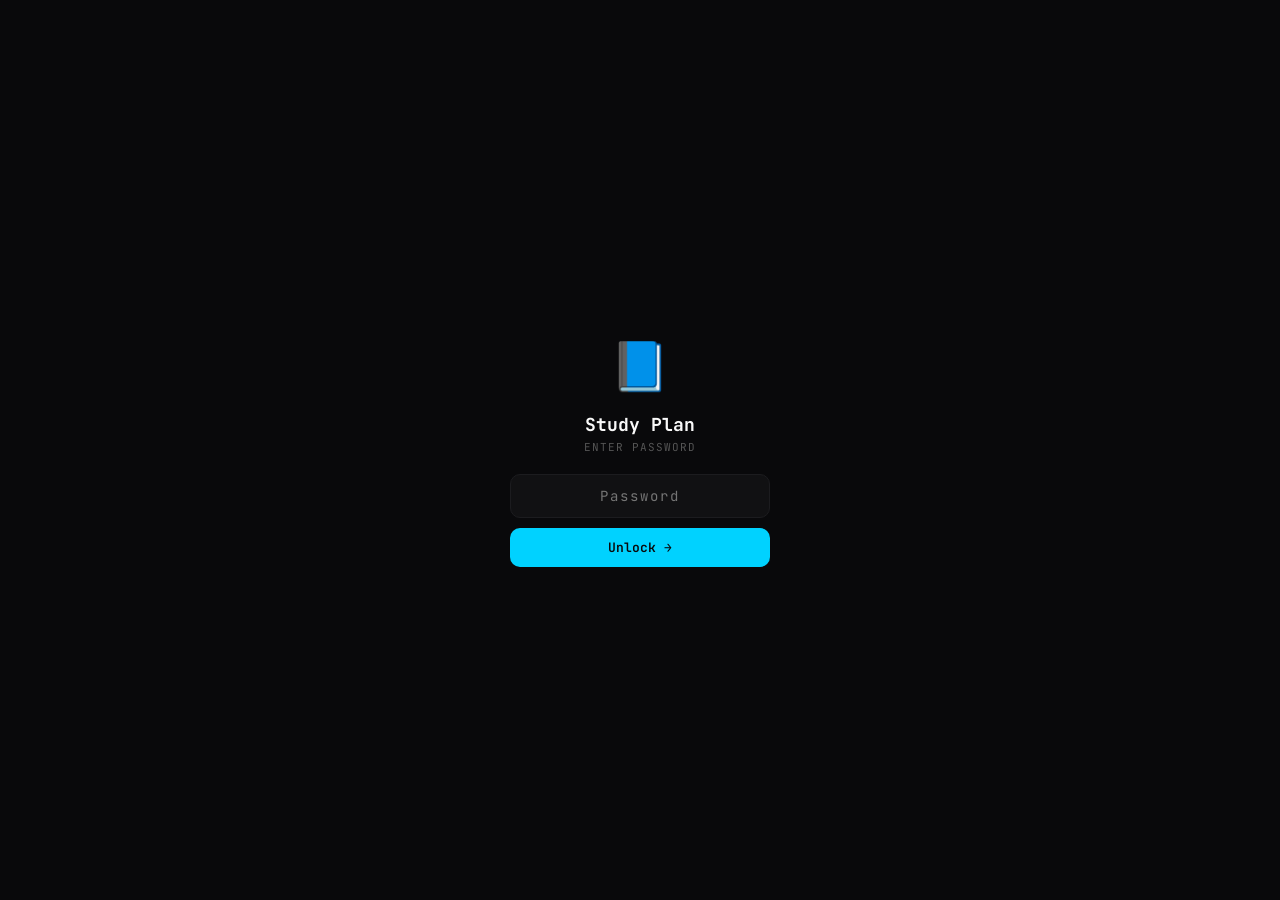
==== commit f0fa9c45: "Enhance password gate functionality and UI - Added a submit button for unlocking with improved user " ====
--- a/index.html
+++ b/index.html
@@ -4185,8 +4185,13 @@
       <div style="font-size:18px;font-weight:700;color:var(--text-bright);margin-bottom:4px;font-family:'JetBrains Mono',monospace">Study Plan</div>
       <div style="font-size:11px;color:var(--dim);margin-bottom:20px;letter-spacing:1px">ENTER PASSWORD</div>
       <input id="lock-input" type="password" placeholder="Password"
-             style="width:100%;font-family:'JetBrains Mono',monospace;font-size:14px;background:var(--surface);color:var(--text);border:1px solid var(--border);border-radius:10px;padding:12px 16px;outline:none;text-align:center;letter-spacing:2px"
+             style="width:100%;font-family:'JetBrains Mono',monospace;font-size:14px;background:var(--surface);color:var(--text);border:1px solid var(--border);border-radius:10px;padding:12px 16px;outline:none;text-align:center;letter-spacing:2px;box-sizing:border-box"
              autofocus>
+      <button id="lock-submit"
+              style="margin-top:10px;width:100%;font-family:'JetBrains Mono',monospace;font-size:13px;font-weight:600;background:var(--accent);color:#09090b;border:none;border-radius:10px;padding:11px 16px;cursor:pointer;transition:opacity 0.15s"
+              onmouseover="this.style.opacity='0.85'" onmouseout="this.style.opacity='1'">
+        Unlock →
+      </button>
       <div id="lock-error" style="font-size:11px;color:#e94560;margin-top:10px;display:none">Wrong password</div>
     </div>
   </div>
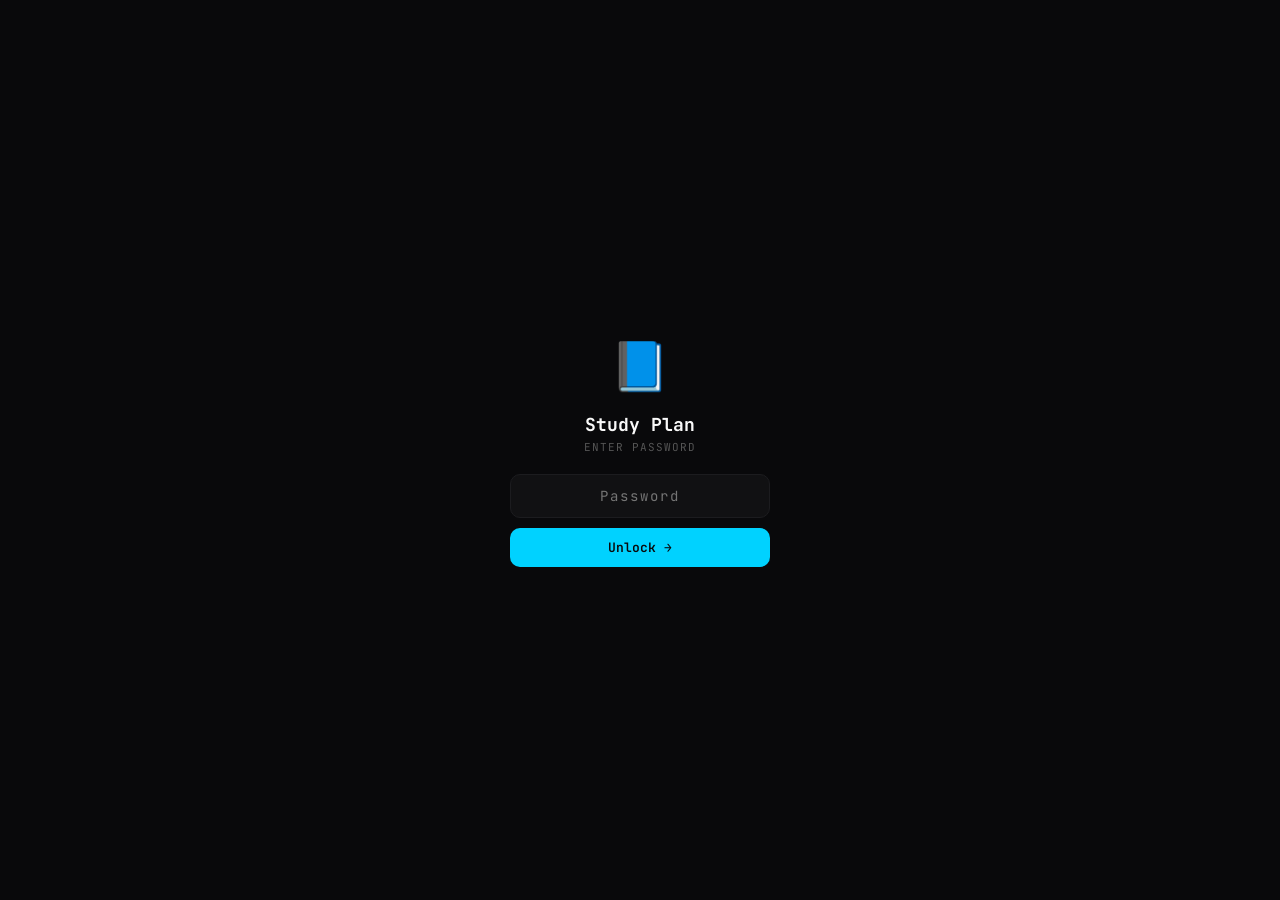
==== commit ff1cdaf9: "Refactor password gate implementation and update cache version - Removed inline password gate script" ====
(no text change in the page or its own stylesheets)
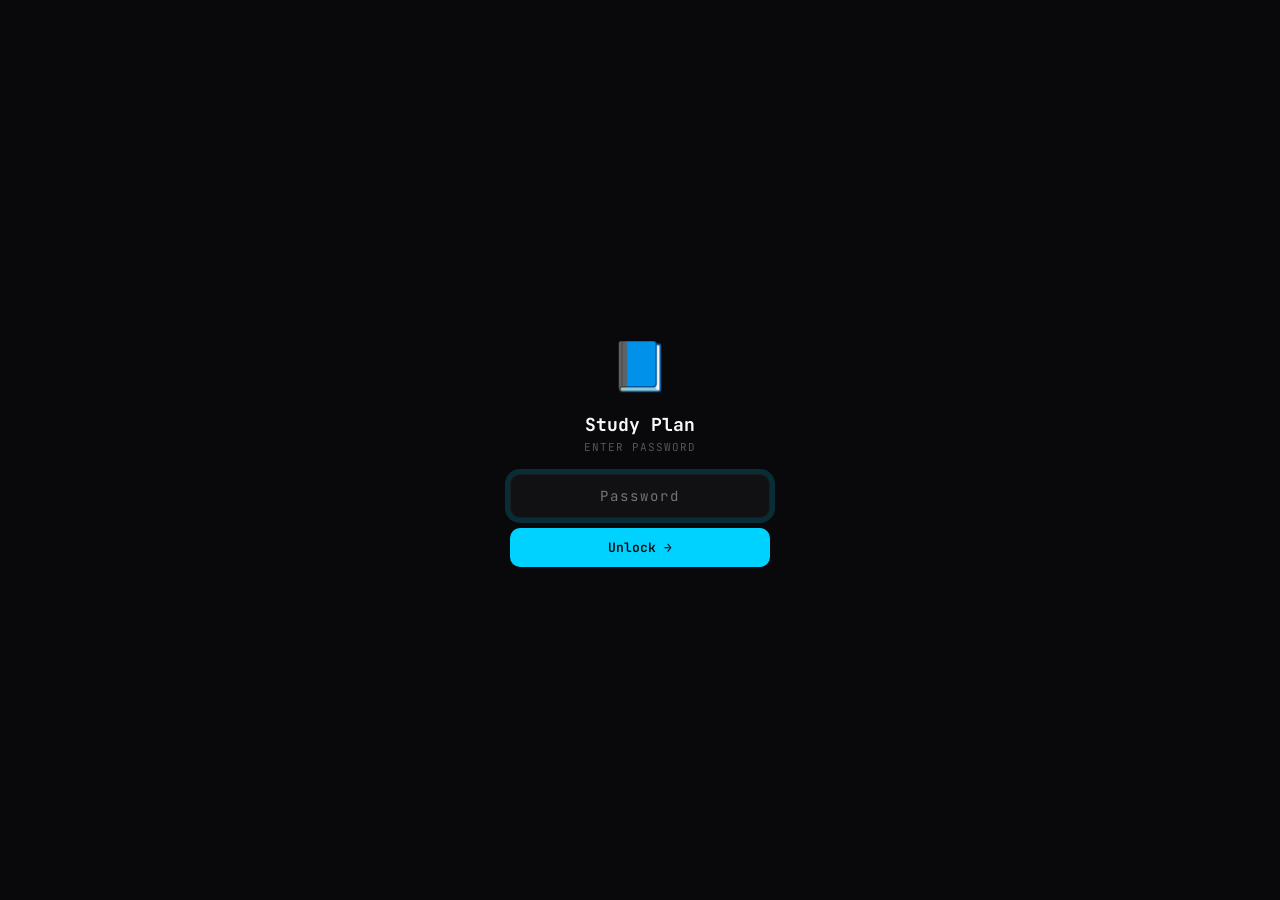
==== commit ad6043ee: "Refactor CSS architecture, add new features, and UI/UX improvement plan - Split monolithic css/main." ====
--- a/index.html
+++ b/index.html
@@ -10,4171 +10,9 @@
   <title>Study Plan</title>
   <link rel="icon"
     href="data:image/svg+xml,<svg xmlns='http://www.w3.org/2000/svg' viewBox='0 0 100 100'><text y='.9em' font-size='90'>📘</text></svg>">
-  <link href="https://fonts.googleapis.com/css2?family=JetBrains+Mono:wght@300;400;500;600;700&display=swap"
+  <link href="https://fonts.googleapis.com/css2?family=JetBrains+Mono:wght@300;400;500;600;700&family=Source+Serif+4:opsz,wght@8..60,400;8..60,600;8..60,700&display=swap"
     rel="stylesheet">
-  <style>
-    :root {
-      --bg: #09090b;
-      --surface: #111113;
-      --surface2: #151518;
-      --border: #1c1c1f;
-      --border2: #222;
-      --text: #e4e4e7;
-      --text-bright: #fafafa;
-      --muted: #71717a;
-      --dim: #555;
-      --faint: #333;
-      --accent: #00d2ff;
-      --toast-shadow: rgba(0, 0, 0, 0.5);
-    }
-
-    [data-theme="light"] {
-      --bg: #faf6ed;
-      --surface: #f2ead8;
-      --surface2: #ebe3d0;
-      --border: #ddd4bf;
-      --border2: #d0c7b0;
-      --text: #3c3836;
-      --text-bright: #2c2620;
-      --muted: #7c6f64;
-      --dim: #a89984;
-      --faint: #d5c8ac;
-      --accent: #007a99;
-      --toast-shadow: rgba(0, 0, 0, 0.15);
-    }
-
-    [data-theme="light"] .tab.active {
-      background: var(--text-bright);
-      color: var(--bg);
-    }
-
-    [data-theme="light"] .tab .tab-progress {
-      background: #007a9944;
-    }
-
-    [data-theme="light"] .tab.active .tab-progress {
-      background: #faf6ed33;
-    }
-
-    [data-theme="light"] .item {
-      background: var(--surface) !important;
-      border-color: var(--border) !important;
-    }
-
-    [data-theme="light"] .item.done .item-check {
-      border-color: var(--accent);
-      background: #007a9922;
-    }
-
-    [data-theme="light"] .item.done .item-check::after {
-      color: var(--accent);
-    }
-
-    [data-theme="light"] .item.done .item-text::after {
-      color: var(--accent);
-    }
-
-    [data-theme="light"] .info {
-      background: var(--surface) !important;
-      border-color: var(--border) !important;
-    }
-
-    [data-theme="light"] .sync-dot.connected {
-      background: #2e8b57;
-      box-shadow: 0 0 6px #2e8b5744;
-    }
-
-    .theme-toggle {
-      background: none;
-      border: 1px solid var(--border2);
-      border-radius: 6px;
-      padding: 4px 8px;
-      cursor: pointer;
-      font-size: 14px;
-      line-height: 1;
-      transition: all 0.15s;
-      color: var(--muted);
-      vertical-align: middle;
-    }
-
-    .theme-toggle:hover {
-      border-color: var(--accent);
-      color: var(--text);
-    }
-
-    * {
-      box-sizing: border-box;
-      margin: 0;
-      padding: 0;
-    }
-
-    body {
-      background: var(--bg);
-      color: var(--text);
-      font-family: 'JetBrains Mono', 'SF Mono', 'Fira Code', monospace;
-      padding: 0;
-      min-height: 100vh;
-      overflow-x: hidden;
-      -webkit-tap-highlight-color: transparent;
-    }
-
-    ::-webkit-scrollbar {
-      width: 4px;
-    }
-
-    ::-webkit-scrollbar-thumb {
-      background: var(--faint);
-      border-radius: 2px;
-    }
-
-    .app {
-      max-width: 680px;
-      margin: 0 auto;
-      padding: 20px 16px 100px;
-    }
-
-    /* Header */
-    .header {
-      padding: 16px 0 20px;
-    }
-
-    .header-sub {
-      font-size: 10px;
-      letter-spacing: 3px;
-      color: var(--dim);
-      text-transform: uppercase;
-      margin-bottom: 6px;
-    }
-
-    .header h1 {
-      font-size: 24px;
-      font-weight: 700;
-      letter-spacing: -1px;
-      color: var(--text-bright);
-      margin-bottom: 2px;
-    }
-
-    .header-tag {
-      font-size: 12px;
-      color: var(--muted);
-    }
-
-    /* Weekly progress */
-    .weekly-progress {
-      display: flex;
-      justify-content: space-between;
-      align-items: center;
-      font-size: 11px;
-      color: var(--muted);
-      margin-bottom: 8px;
-      padding: 8px 12px;
-      background: var(--surface);
-      border-radius: 8px;
-      border: 1px solid var(--border);
-    }
-
-    .weekly-label {
-      color: var(--dim);
-      letter-spacing: 1px;
-      text-transform: uppercase;
-      font-size: 10px;
-    }
-
-    .weekly-val {
-      color: var(--text);
-      font-weight: 500;
-    }
-
-    .weekly-bar {
-      flex: 1;
-      height: 3px;
-      background: var(--border);
-      border-radius: 2px;
-      margin: 0 12px;
-      overflow: hidden;
-    }
-
-    .weekly-bar-fill {
-      height: 100%;
-      background: linear-gradient(90deg, var(--accent), #00e676);
-      background-size: 200% 100%;
-      border-radius: 2px;
-      transition: width 0.5s cubic-bezier(0.34, 1.56, 0.64, 1);
-    }
-
-    /* Progress bar */
-    .progress-wrap {
-      margin-bottom: 24px;
-    }
-
-    .progress-bar {
-      height: 4px;
-      background: var(--border);
-      border-radius: 2px;
-      overflow: hidden;
-      margin-bottom: 6px;
-    }
-
-    .progress-fill {
-      height: 100%;
-      background: linear-gradient(90deg, var(--accent), #00e676);
-      background-size: 200% 100%;
-      border-radius: 2px;
-      transition: width 0.5s cubic-bezier(0.34, 1.56, 0.64, 1);
-    }
-
-    .progress-text {
-      font-size: 11px;
-      color: var(--muted);
-      display: flex;
-      justify-content: space-between;
-    }
-
-    /* Tabs */
-    .tabs {
-      display: flex;
-      gap: 4px;
-      margin-bottom: 24px;
-      overflow-x: auto;
-      padding-bottom: 4px;
-      -webkit-overflow-scrolling: touch;
-    }
-
-    .tabs[role="tablist"] {
-      outline: none;
-    }
-
-    .tab {
-      flex: 1 0 auto;
-      padding: 10px 12px;
-      font-size: 12px;
-      font-weight: 400;
-      font-family: inherit;
-      background: var(--surface2);
-      color: var(--muted);
-      border: 1px solid var(--border2);
-      border-radius: 8px;
-      cursor: pointer;
-      transition: all 0.15s;
-      letter-spacing: 0.5px;
-      position: relative;
-    }
-
-    .tab.active {
-      font-weight: 600;
-      background: var(--text-bright);
-      color: var(--bg);
-      border-color: transparent;
-    }
-
-    .tab.today::after {
-      content: '';
-      position: absolute;
-      bottom: -2px;
-      left: 50%;
-      transform: translateX(-50%);
-      width: 4px;
-      height: 4px;
-      border-radius: 50%;
-      background: var(--accent);
-    }
-
-    .tab .tab-progress {
-      position: absolute;
-      bottom: 0;
-      left: 0;
-      height: 2px;
-      border-radius: 0 0 8px 8px;
-      background: #00d2ff44;
-      transition: width 0.3s;
-    }
-
-    .tab.active .tab-progress {
-      background: #09090b33;
-    }
-
-    .tab:focus-visible {
-      outline: 2px solid var(--accent);
-      outline-offset: 2px;
-    }
-
-    /* Day header */
-    .day-header {
-      margin-bottom: 20px;
-    }
-
-    .day-name {
-      font-size: 20px;
-      font-weight: 600;
-      color: var(--text-bright);
-      margin-bottom: 6px;
-    }
-
-    .day-meta {
-      display: flex;
-      gap: 12px;
-      font-size: 11px;
-      color: var(--muted);
-      flex-wrap: wrap;
-      align-items: center;
-    }
-
-    .day-meta .val {
-      color: var(--text);
-    }
-
-    .day-meta .home {
-      color: var(--accent);
-    }
-
-    .day-meta .flag {
-      color: #ff9100;
-    }
-
-    /* Sections */
-    .sections {
-      display: flex;
-      flex-direction: column;
-      gap: 22px;
-      margin-bottom: 32px;
-    }
-
-    .section-label {
-      font-size: 10px;
-      letter-spacing: 2px;
-      text-transform: uppercase;
-      color: var(--dim);
-      margin-bottom: 8px;
-      padding-left: 2px;
-      transition: color 0.3s;
-    }
-
-    .items {
-      display: flex;
-      flex-direction: column;
-      gap: 4px;
-    }
-
-    /* Section time awareness */
-    .section-group {
-      transition: opacity 0.3s;
-    }
-
-    .section-past {
-      opacity: 0.45;
-    }
-
-    .section-past .item:not(.done) {
-      opacity: 0.7;
-    }
-
-    .section-current>.section-label {
-      color: var(--accent);
-    }
-
-    .section-current>.section-label::after {
-      content: ' now';
-      font-size: 9px;
-      color: #00d2ff88;
-      letter-spacing: 1px;
-      font-weight: 400;
-    }
-
-    /* Task item */
-    .item {
-      display: flex;
-      flex-wrap: wrap;
-      align-items: flex-start;
-      border-radius: 10px;
-      overflow: hidden;
-      transition: opacity 0.3s, transform 0.2s;
-      cursor: pointer;
-      user-select: none;
-      outline: none;
-    }
-
-    .item:focus-visible {
-      outline: 2px solid var(--accent);
-      outline-offset: 1px;
-      border-radius: 10px;
-    }
-
-    .item.done {
-      opacity: 0.55;
-    }
-
-    .item.done .item-text {
-      text-decoration: line-through;
-    }
-
-    .item-bar {
-      width: 3px;
-      flex-shrink: 0;
-      align-self: stretch;
-    }
-
-    .item-body {
-      padding: 10px 12px;
-      flex: 1;
-      display: flex;
-      align-items: flex-start;
-      gap: 10px;
-    }
-
-    .item-check {
-      width: 18px;
-      height: 18px;
-      border-radius: 5px;
-      border: 1.5px solid var(--faint);
-      flex-shrink: 0;
-      margin-top: 1px;
-      display: flex;
-      align-items: center;
-      justify-content: center;
-      transition: all 0.2s;
-      background: transparent;
-    }
-
-    .item.done .item-check {
-      border-color: var(--accent);
-      background: #00d2ff22;
-    }
-
-    .item.done .item-check::after {
-      content: '\2713';
-      font-size: 11px;
-      color: var(--accent);
-    }
-
-    .item-info {
-      flex: 1;
-      min-width: 0;
-    }
-
-    .item-text {
-      font-size: 13px;
-      font-weight: 500;
-      line-height: 1.4;
-    }
-
-    .item-hint {
-      font-size: 11px;
-      color: var(--muted);
-      margin-top: 2px;
-      line-height: 1.4;
-    }
-
-    .item-cat {
-      font-size: 8px;
-      letter-spacing: 1px;
-      text-transform: uppercase;
-      margin-top: 3px;
-      opacity: 0.8;
-    }
-
-    /* Task states */
-    .item.skip {
-      opacity: 0.55;
-    }
-
-    .item.skip .item-text {
-      text-decoration: line-through;
-      color: #e94560 !important;
-    }
-
-    /* Skipped summary banner */
-    .skipped-banner {
-      background: #e9456012;
-      border: 1px solid #e9456030;
-      border-radius: 10px;
-      padding: 10px 14px;
-      margin-bottom: 12px;
-    }
-
-    .skipped-banner-header {
-      font-size: 11px;
-      font-weight: 600;
-      color: #e94560;
-      letter-spacing: 0.5px;
-      text-transform: uppercase;
-      margin-bottom: 6px;
-      display: flex;
-      align-items: center;
-      gap: 6px;
-    }
-
-    .skipped-banner-count {
-      background: #e9456033;
-      padding: 1px 6px;
-      border-radius: 4px;
-      font-size: 10px;
-    }
-
-    .skipped-banner-list {
-      display: flex;
-      flex-direction: column;
-      gap: 3px;
-    }
-
-    .skipped-banner-item {
-      font-size: 11px;
-      color: #e9456099;
-      text-decoration: line-through;
-      padding: 2px 0;
-    }
-
-    .skipped-banner-item .sbi-cat {
-      font-size: 8px;
-      text-transform: uppercase;
-      letter-spacing: 0.5px;
-      opacity: 0.7;
-      margin-left: 6px;
-      text-decoration: none;
-      display: inline-block;
-    }
-
-    .item.skip .item-check {
-      border-color: #e94560;
-      background: #e9456022;
-    }
-
-    .item.skip .item-check::after {
-      content: '\u2716';
-      font-size: 10px;
-      color: #e94560;
-    }
-
-    .item.progress .item-check {
-      border-color: #ffab00;
-      background: #ffab0022;
-    }
-
-    .item.progress .item-check::after {
-      content: '\25B6';
-      font-size: 9px;
-      color: #ffab00;
-      animation: progressPulse 1.5s infinite;
-    }
-
-    .item.progress .item-text::after {
-      content: ' [in progress]';
-      font-size: 9px;
-      color: #ffab00;
-      font-weight: 400;
-    }
-
-    .item.blocked {
-      opacity: 0.75;
-    }
-
-    .item.blocked .item-check {
-      border-color: #ff6d00;
-      background: #ff6d0022;
-    }
-
-    .item.blocked .item-check::after {
-      content: '\26D4';
-      font-size: 10px;
-      color: #ff6d00;
-    }
-
-    .item.blocked .item-text::after {
-      content: ' [blocked]';
-      font-size: 9px;
-      color: #ff6d00;
-      font-weight: 400;
-    }
-
-    .item.skip .item-text::after {
-      content: ' [skipped]';
-      font-size: 9px;
-      color: #e94560;
-      font-weight: 400;
-    }
-
-    .item.done .item-text::after {
-      content: ' [done]';
-      font-size: 9px;
-      color: var(--accent);
-      font-weight: 400;
-    }
-
-    @keyframes progressPulse {
-
-      0%,
-      100% {
-        opacity: 1;
-      }
-
-      50% {
-        opacity: 0.3;
-      }
-    }
-
-    .item.deferred-out {
-      display: none;
-    }
-
-    /* Lock button */
-    .lock-btn {
-      background: none;
-      border: 1px solid var(--border2);
-      border-radius: 6px;
-      padding: 4px 10px;
-      cursor: pointer;
-      font-size: 12px;
-      color: var(--muted);
-      font-family: inherit;
-      transition: all 0.15s;
-    }
-
-    .lock-btn:hover {
-      border-color: var(--accent);
-      color: var(--text);
-    }
-
-    .lock-btn.locked {
-      background: #ffab0018;
-      border-color: #ffab0044;
-      color: #ffab00;
-    }
-
-    .day-locked-overlay {
-      pointer-events: none;
-      opacity: 0.6;
-    }
-
-    .day-locked-overlay .item-swipe-wrap {
-      pointer-events: none;
-    }
-
-    /* Swipe reveal layers */
-    .item-swipe-wrap {
-      position: relative;
-      overflow: hidden;
-      border-radius: 10px;
-      margin-bottom: 0;
-    }
-
-    .swipe-bg {
-      position: absolute;
-      top: 0;
-      bottom: 0;
-      display: flex;
-      align-items: center;
-      padding: 0 18px;
-      font-size: 12px;
-      font-weight: 600;
-      letter-spacing: 0.5px;
-      pointer-events: none;
-      opacity: 0;
-      transition: opacity 0.15s;
-    }
-
-    .swipe-bg-right {
-      left: 0;
-      right: 50%;
-      background: linear-gradient(90deg, #00d2ff33, transparent);
-      color: var(--accent);
-      justify-content: flex-start;
-    }
-
-    .swipe-bg-left {
-      right: 0;
-      left: 50%;
-      background: linear-gradient(-90deg, #e9456033, transparent);
-      color: #e94560;
-      justify-content: flex-end;
-    }
-
-    .swipe-bg.visible {
-      opacity: 1;
-    }
-
-    .item-swipe-inner {
-      position: relative;
-      z-index: 1;
-      transition: transform 0.15s ease-out;
-      touch-action: pan-y;
-    }
-
-    /* Task entrance animation */
-    @keyframes taskPop {
-      0% {
-        transform: scale(0.97);
-        opacity: 0.5;
-      }
-
-      100% {
-        transform: scale(1);
-        opacity: 1;
-      }
-    }
-
-    /* Completion celebration */
-    @keyframes taskComplete {
-      0% {
-        transform: scale(1);
-      }
-
-      25% {
-        transform: scale(1.025);
-      }
-
-      50% {
-        transform: scale(0.99);
-      }
-
-      100% {
-        transform: scale(1);
-      }
-    }
-
-    /* Action menu */
-    .item-actions-btn {
-      width: 24px;
-      height: 24px;
-      flex-shrink: 0;
-      display: flex;
-      align-items: center;
-      justify-content: center;
-      font-size: 14px;
-      color: var(--dim);
-      cursor: pointer;
-      border-radius: 4px;
-      transition: color 0.15s;
-      margin-left: auto;
-      align-self: center;
-    }
-
-    .item-actions-btn:hover {
-      color: var(--text);
-    }
-
-    .item-action-bar {
-      display: none;
-      gap: 2px;
-      padding: 6px 12px 8px;
-      flex-wrap: wrap;
-      width: 100%;
-    }
-
-    .item-action-bar.open {
-      display: flex;
-    }
-
-    .action-btn {
-      font-family: inherit;
-      font-size: 10px;
-      letter-spacing: 0.3px;
-      padding: 5px 10px;
-      border-radius: 6px;
-      border: 1px solid var(--border2);
-      background: var(--surface2);
-      color: var(--muted);
-      cursor: pointer;
-      transition: all 0.15s;
-      white-space: nowrap;
-    }
-
-    .action-btn:hover {
-      color: var(--text);
-      border-color: #00d2ff44;
-    }
-
-    .action-btn.act-skip {
-      color: #e94560;
-      border-color: #e9456033;
-    }
-
-    .action-btn.act-progress {
-      color: #ffab00;
-      border-color: #ffab0033;
-    }
-
-    .action-btn.act-blocked {
-      color: #ff6d00;
-      border-color: #ff6d0033;
-    }
-
-    .action-btn.act-note {
-      color: #b44aff;
-      border-color: #b44aff33;
-    }
-
-    .action-btn.act-defer {
-      color: #00d2ff;
-      border-color: #00d2ff33;
-    }
-
-    .action-btn.act-clear {
-      color: var(--dim);
-    }
-
-    /* Defer day picker */
-    .defer-picker {
-      display: none;
-      gap: 3px;
-      padding: 4px 12px 8px;
-      flex-wrap: wrap;
-    }
-
-    .defer-picker.open {
-      display: flex;
-    }
-
-    .defer-day-btn {
-      font-family: inherit;
-      font-size: 10px;
-      padding: 4px 8px;
-      border-radius: 4px;
-      border: 1px solid var(--border2);
-      background: var(--surface2);
-      color: var(--accent);
-      cursor: pointer;
-      transition: all 0.15s;
-    }
-
-    .defer-day-btn:hover {
-      background: #00d2ff15;
-    }
-
-    /* Inline note */
-    .item.done .item-note,
-    .item.skip .item-note {
-      opacity: 1;
-    }
-
-    .item-note {
-      font-size: 11px;
-      color: #d4a0ff;
-      margin-top: 3px;
-      line-height: 1.5;
-      padding: 4px 8px;
-      background: #b44aff15;
-      border-radius: 4px;
-      border: 1px solid #b44aff25;
-    }
-
-    [data-theme="light"] .item-note {
-      color: #7b2cbf;
-      background: #b44aff12;
-      border-color: #b44aff20;
-    }
-
-    .note-input:focus {
-      border-color: #d4a0ff;
-    }
-
-    /* Deferred section */
-    .deferred-section {
-      margin-bottom: 16px;
-    }
-
-    .deferred-label {
-      font-size: 10px;
-      letter-spacing: 2px;
-      text-transform: uppercase;
-      color: #00d2ff88;
-      margin-bottom: 8px;
-      padding-left: 2px;
-    }
-
-    .deferred-from {
-      font-size: 9px;
-      color: #00d2ff88;
-      letter-spacing: 0.5px;
-      margin-top: 2px;
-    }
-
-    /* Note icon */
-    .note-icon {
-      font-size: 10px;
-      margin-left: 4px;
-      opacity: 0.6;
-    }
-
-    /* Check animation */
-    @keyframes checkPop {
-      0% {
-        transform: scale(1);
-      }
-
-      40% {
-        transform: scale(0.96);
-      }
-
-      100% {
-        transform: scale(1);
-      }
-    }
-
-    .item.just-toggled {
-      animation: checkPop 0.25s ease;
-    }
-
-    /* Panels */
-    .panel {
-      background: var(--surface);
-      border-radius: 12px;
-      border: 1px solid var(--border);
-      margin-bottom: 16px;
-      overflow: hidden;
-    }
-
-    .panel-header {
-      padding: 14px 16px;
-      cursor: pointer;
-      display: flex;
-      justify-content: space-between;
-      align-items: center;
-      user-select: none;
-      outline: none;
-    }
-
-    .panel-header:focus-visible {
-      outline: 2px solid var(--accent);
-      outline-offset: -2px;
-      border-radius: 12px;
-    }
-
-    .panel-title {
-      font-size: 13px;
-      font-weight: 600;
-      color: var(--text-bright);
-      letter-spacing: 0.5px;
-    }
-
-    .panel-arrow {
-      font-size: 12px;
-      color: var(--muted);
-      transition: transform 0.2s;
-    }
-
-    .panel-header.open .panel-arrow {
-      transform: rotate(180deg);
-    }
-
-    .panel-content {
-      padding: 0 16px 16px;
-      display: none;
-    }
-
-    .panel-content.open {
-      display: block;
-    }
-
-    /* Overview */
-    .overview-row {
-      display: flex;
-      gap: 8px;
-      margin-bottom: 8px;
-      align-items: baseline;
-      flex-wrap: wrap;
-    }
-
-    .overview-day {
-      width: 30px;
-      font-size: 11px;
-      font-weight: 600;
-      flex-shrink: 0;
-    }
-
-    .overview-tag {
-      font-size: 9px;
-      padding: 2px 5px;
-      border-radius: 4px;
-      flex-shrink: 0;
-      white-space: nowrap;
-    }
-
-    .overview-desc {
-      font-size: 11px;
-      color: var(--muted);
-      line-height: 1.4;
-    }
-
-    /* Info panels */
-    .info {
-      padding: 14px;
-      border-radius: 10px;
-      font-size: 11px;
-      line-height: 1.7;
-      margin-bottom: 12px;
-    }
-
-    .info strong {
-      color: #aabbcc;
-    }
-
-    .info p {
-      margin-top: 6px;
-    }
-
-    .info p:first-child {
-      margin-top: 0;
-    }
-
-    /* Streak chart */
-    .streak-chart {
-      display: flex;
-      align-items: flex-end;
-      gap: 3px;
-      height: 36px;
-      padding: 4px 0;
-    }
-
-    .streak-bar {
-      flex: 1;
-      background: var(--faint);
-      border-radius: 2px;
-      min-height: 3px;
-      transition: height 0.3s;
-      position: relative;
-    }
-
-    .streak-bar.current {
-      background: var(--accent);
-    }
-
-    .streak-bar-label {
-      position: absolute;
-      bottom: -14px;
-      left: 50%;
-      transform: translateX(-50%);
-      font-size: 8px;
-      color: var(--dim);
-      white-space: nowrap;
-    }
-
-    .streak-bar.current .streak-bar-label {
-      color: var(--accent);
-    }
-
-    .streak-empty {
-      font-size: 11px;
-      color: var(--dim);
-      padding: 8px 0;
-    }
-
-    /* Data controls */
-    .data-controls {
-      display: flex;
-      gap: 8px;
-    }
-
-    .data-btn {
-      font-family: inherit;
-      font-size: 11px;
-      color: var(--muted);
-      background: var(--surface2);
-      border: 1px solid var(--border2);
-      border-radius: 6px;
-      padding: 8px 14px;
-      cursor: pointer;
-      transition: all 0.15s;
-      letter-spacing: 0.5px;
-      flex: 1;
-    }
-
-    .data-btn:hover {
-      color: var(--text);
-      border-color: #00d2ff44;
-    }
-
-    .data-btn:focus-visible {
-      outline: 2px solid var(--accent);
-      outline-offset: 1px;
-    }
-
-    /* Sync */
-    .sync-dot {
-      width: 7px;
-      height: 7px;
-      border-radius: 50%;
-      display: inline-block;
-      margin-left: 8px;
-      vertical-align: middle;
-      position: relative;
-      top: -1px;
-    }
-
-    .sync-dot.connected {
-      background: #00e676;
-      box-shadow: 0 0 6px #00e67644;
-    }
-
-    .sync-dot.syncing {
-      background: #ffab00;
-      animation: syncPulse 1.2s infinite;
-    }
-
-    .sync-dot.offline {
-      background: var(--faint);
-    }
-
-    .sync-dot.hidden {
-      display: none;
-    }
-
-    @keyframes syncPulse {
-
-      0%,
-      100% {
-        opacity: 1;
-      }
-
-      50% {
-        opacity: 0.3;
-      }
-    }
-
-    .sync-input {
-      width: 100%;
-      font-family: inherit;
-      font-size: 10px;
-      background: var(--bg);
-      color: var(--text);
-      border: 1px solid var(--border2);
-      border-radius: 6px;
-      padding: 8px 10px;
-      resize: vertical;
-      min-height: 80px;
-      margin-bottom: 8px;
-      line-height: 1.5;
-    }
-
-    .sync-input:focus {
-      outline: none;
-      border-color: var(--accent);
-    }
-
-    .sync-input::placeholder {
-      color: var(--faint);
-    }
-
-    .sync-msg {
-      font-size: 11px;
-      margin-top: 8px;
-      line-height: 1.4;
-    }
-
-    .sync-msg.ok {
-      color: #00e676;
-    }
-
-    .sync-msg.err {
-      color: #e94560;
-    }
-
-    .sync-msg.wait {
-      color: #ffab00;
-    }
-
-    .sync-info {
-      font-size: 10px;
-      color: var(--dim);
-      line-height: 1.6;
-      margin-bottom: 10px;
-    }
-
-    /* Reset button */
-    .reset-wrap {
-      text-align: center;
-      padding: 20px 0;
-    }
-
-    .reset-btn {
-      font-family: inherit;
-      font-size: 11px;
-      color: var(--dim);
-      background: none;
-      border: 1px solid var(--border2);
-      border-radius: 6px;
-      padding: 6px 14px;
-      cursor: pointer;
-      transition: all 0.15s;
-      letter-spacing: 0.5px;
-    }
-
-    .reset-btn:hover {
-      color: #e94560;
-      border-color: #e9456044;
-    }
-
-    .reset-btn:focus-visible {
-      outline: 2px solid var(--accent);
-      outline-offset: 2px;
-    }
-
-    /* Toast */
-    .toast {
-      position: fixed;
-      bottom: -70px;
-      left: 50%;
-      transform: translateX(-50%);
-      background: var(--surface2);
-      border: 1px solid var(--border2);
-      border-radius: 10px;
-      padding: 10px 16px;
-      font-family: inherit;
-      font-size: 12px;
-      color: var(--text);
-      display: flex;
-      align-items: center;
-      gap: 12px;
-      z-index: 100;
-      transition: bottom 0.3s ease;
-      box-shadow: 0 4px 24px var(--toast-shadow);
-      white-space: nowrap;
-      max-width: 90vw;
-    }
-
-    .toast.show {
-      bottom: 28px;
-      animation: toastIn 0.35s cubic-bezier(0.34, 1.56, 0.64, 1);
-    }
-
-    @keyframes toastIn {
-      from {
-        transform: translateX(-50%) translateY(20px) scale(0.9);
-        opacity: 0;
-      }
-
-      to {
-        transform: translateX(-50%) translateY(0) scale(1);
-        opacity: 1;
-      }
-    }
-
-    .toast-undo {
-      font-family: inherit;
-      font-size: 11px;
-      font-weight: 600;
-      color: var(--accent);
-      background: none;
-      border: none;
-      cursor: pointer;
-      padding: 2px 8px;
-      border-radius: 4px;
-    }
-
-    .toast-undo:hover {
-      background: #00d2ff15;
-    }
-
-    /* Schedule editor */
-    .editor-section {
-      margin-bottom: 12px;
-      border: 1px solid var(--border);
-      border-radius: 8px;
-      padding: 8px 10px;
-    }
-
-    .editor-section-header {
-      display: flex;
-      align-items: center;
-      justify-content: space-between;
-      margin-bottom: 6px;
-    }
-
-    .editor-section-actions {
-      display: flex;
-      gap: 4px;
-      flex-shrink: 0;
-    }
-
-    .editor-section-rename-row {
-      display: flex;
-      align-items: center;
-      gap: 4px;
-      margin-bottom: 6px;
-    }
-
-    .editor-section-label {
-      font-size: 10px;
-      letter-spacing: 1px;
-      text-transform: uppercase;
-      color: var(--dim);
-    }
-
-    .editor-item {
-      display: flex;
-      align-items: center;
-      gap: 6px;
-      padding: 6px 8px;
-      background: var(--surface2);
-      border: 1px solid var(--border);
-      border-radius: 6px;
-      margin-bottom: 4px;
-      font-size: 11px;
-      color: var(--text);
-    }
-
-    .editor-item-reorder {
-      display: flex;
-      flex-direction: column;
-      gap: 1px;
-      flex-shrink: 0;
-    }
-
-    .editor-reorder-btn {
-      background: none;
-      border: none;
-      color: var(--muted);
-      cursor: pointer;
-      font-size: 10px;
-      padding: 0 2px;
-      line-height: 1.2;
-    }
-
-    .editor-reorder-btn:disabled {
-      opacity: 0.2;
-      cursor: default;
-    }
-
-    .editor-reorder-btn:not(:disabled):hover {
-      color: var(--accent);
-    }
-
-    .editor-item-text {
-      flex: 1;
-      min-width: 0;
-      overflow: hidden;
-      text-overflow: ellipsis;
-      white-space: nowrap;
-    }
-
-    .editor-item-cat {
-      font-size: 9px;
-      color: var(--muted);
-      text-transform: uppercase;
-    }
-
-    .editor-remove-btn {
-      background: none;
-      border: none;
-      color: #e94560;
-      cursor: pointer;
-      font-size: 14px;
-      padding: 0 4px;
-      line-height: 1;
-    }
-
-    .editor-add-row {
-      display: flex;
-      gap: 4px;
-      margin-top: 6px;
-    }
-
-    .editor-input {
-      flex: 1;
-      font-family: inherit;
-      font-size: 10px;
-      background: var(--bg);
-      color: var(--text);
-      border: 1px solid var(--border2);
-      border-radius: 4px;
-      padding: 5px 8px;
-    }
-
-    .editor-input:focus {
-      outline: none;
-      border-color: var(--accent);
-    }
-
-    .editor-select {
-      font-family: inherit;
-      font-size: 10px;
-      background: var(--bg);
-      color: var(--text);
-      border: 1px solid var(--border2);
-      border-radius: 4px;
-      padding: 5px 6px;
-      width: 70px;
-    }
-
-    .editor-add-btn {
-      font-family: inherit;
-      font-size: 10px;
-      background: var(--surface2);
-      color: var(--accent);
-      border: 1px solid var(--accent);
-      border-radius: 4px;
-      padding: 5px 10px;
-      cursor: pointer;
-      white-space: nowrap;
-    }
-
-    .editor-add-btn:hover {
-      background: #00d2ff15;
-    }
-
-    /* View toggle */
-    .view-toggle {
-      display: flex;
-      gap: 4px;
-      margin-bottom: 16px;
-    }
-
-    .view-btn {
-      flex: 1;
-      font-family: inherit;
-      font-size: 11px;
-      padding: 8px 12px;
-      border-radius: 8px;
-      border: 1px solid var(--border2);
-      background: var(--surface2);
-      color: var(--muted);
-      cursor: pointer;
-      transition: all 0.15s;
-      letter-spacing: 0.5px;
-    }
-
-    .view-btn.active {
-      background: var(--text-bright);
-      color: var(--bg);
-      border-color: transparent;
-      font-weight: 600;
-    }
-
-    /* Week view */
-    .week-view {
-      display: flex;
-      flex-direction: column;
-      gap: 20px;
-      margin-bottom: 32px;
-    }
-
-    .week-day-block {
-      background: var(--surface);
-      border: 1px solid var(--border);
-      border-radius: 12px;
-      overflow: hidden;
-    }
-
-    .week-day-header {
-      padding: 10px 14px;
-      display: flex;
-      justify-content: space-between;
-      align-items: center;
-      border-bottom: 1px solid var(--border);
-      cursor: pointer;
-    }
-
-    .week-day-header:hover {
-      background: var(--surface2);
-    }
-
-    .week-day-name {
-      font-size: 14px;
-      font-weight: 600;
-      color: var(--text-bright);
-    }
-
-    .week-day-name.is-today {
-      color: var(--accent);
-    }
-
-    .week-day-meta {
-      font-size: 10px;
-      color: var(--muted);
-    }
-
-    .week-day-progress {
-      font-size: 11px;
-      color: var(--muted);
-      font-weight: 500;
-    }
-
-    .week-day-progress .pct {
-      color: var(--accent);
-      font-weight: 600;
-    }
-
-    .week-day-tasks {
-      padding: 8px 10px;
-    }
-
-    .week-task {
-      display: flex;
-      align-items: center;
-      gap: 8px;
-      padding: 5px 6px;
-      border-radius: 6px;
-      cursor: pointer;
-      transition: opacity 0.15s;
-      font-size: 12px;
-    }
-
-    .week-task:hover {
-      background: var(--surface2);
-    }
-
-    .week-task.done {
-      opacity: 0.35;
-      text-decoration: line-through;
-    }
-
-    .week-task.skip {
-      opacity: 0.25;
-      text-decoration: line-through;
-      color: #e94560;
-    }
-
-    .week-task.progress {
-      color: #ffab00;
-    }
-
-    .week-task.blocked {
-      color: #ff6d00;
-    }
-
-    .week-task-check {
-      width: 14px;
-      height: 14px;
-      border-radius: 4px;
-      border: 1.5px solid var(--faint);
-      flex-shrink: 0;
-      display: flex;
-      align-items: center;
-      justify-content: center;
-      font-size: 9px;
-    }
-
-    .week-task.done .week-task-check {
-      border-color: var(--accent);
-      background: #00d2ff22;
-      color: var(--accent);
-    }
-
-    .week-task.skip .week-task-check {
-      border-color: #e94560;
-      background: #e9456022;
-      color: #e94560;
-    }
-
-    .week-task.progress .week-task-check {
-      border-color: #ffab00;
-      background: #ffab0022;
-      color: #ffab00;
-    }
-
-    .week-task.blocked .week-task-check {
-      border-color: #ff6d00;
-      background: #ff6d0022;
-      color: #ff6d00;
-    }
-
-    .week-task-text {
-      flex: 1;
-      min-width: 0;
-      overflow: hidden;
-      text-overflow: ellipsis;
-      white-space: nowrap;
-    }
-
-    .week-task-cat {
-      font-size: 8px;
-      letter-spacing: 0.5px;
-      text-transform: uppercase;
-      color: var(--dim);
-      flex-shrink: 0;
-    }
-
-    .week-section-label {
-      font-size: 9px;
-      letter-spacing: 1.5px;
-      text-transform: uppercase;
-      color: var(--dim);
-      padding: 6px 6px 2px;
-    }
-
-    @media (max-width: 768px) {
-      .app {
-        padding: 16px 14px 100px;
-      }
-
-      .header h1 {
-        font-size: 22px;
-      }
-
-      .overview-row {
-        flex-direction: column;
-        gap: 4px;
-      }
-
-      .overview-day {
-        width: auto;
-      }
-    }
-
-    @media (max-width: 400px) {
-      .app {
-        padding: 12px 12px 100px;
-      }
-
-      .header h1 {
-        font-size: 20px;
-      }
-
-      .item-text {
-        font-size: 12px;
-      }
-
-      .tab {
-        padding: 8px 10px;
-        font-size: 11px;
-      }
-    }
-
-    /* ── Tablet breakpoint ── */
-    @media (max-width: 600px) {
-      .tabs {
-        gap: 3px;
-      }
-
-      .tab {
-        padding: 8px 10px;
-        font-size: 11px;
-      }
-
-      .day-name {
-        font-size: 18px;
-      }
-
-      .item-body {
-        padding: 8px 10px;
-      }
-
-      .weekly-progress {
-        flex-wrap: wrap;
-        gap: 6px;
-      }
-    }
-
-    /* ── Offline banner ── */
-    .offline-banner {
-      display: none;
-      align-items: center;
-      justify-content: center;
-      gap: 8px;
-      padding: 8px 14px;
-      margin-bottom: 12px;
-      background: #e9456018;
-      border: 1px solid #e9456030;
-      border-radius: 8px;
-      font-size: 11px;
-      color: #e94560;
-      letter-spacing: 0.5px;
-      animation: taskPop 0.3s ease-out;
-      max-width: 680px;
-      margin-left: auto;
-      margin-right: auto;
-    }
-
-    .offline-banner.show {
-      display: flex;
-    }
-
-    .offline-dot {
-      width: 6px;
-      height: 6px;
-      border-radius: 50%;
-      background: #e94560;
-      flex-shrink: 0;
-      animation: progressPulse 1.5s infinite;
-    }
-
-    /* ── Quick-add FAB ── */
-    .fab {
-      position: fixed;
-      bottom: 24px;
-      right: 20px;
-      width: 52px;
-      height: 52px;
-      border-radius: 16px;
-      background: var(--accent);
-      color: #09090b;
-      border: none;
-      font-size: 26px;
-      font-weight: 700;
-      cursor: pointer;
-      z-index: 90;
-      display: flex;
-      align-items: center;
-      justify-content: center;
-      box-shadow: 0 4px 20px rgba(0, 210, 255, 0.35);
-      transition: transform 0.2s, box-shadow 0.2s;
-      -webkit-tap-highlight-color: transparent;
-    }
-
-    .fab:active {
-      transform: scale(0.9);
-    }
-
-    .fab.open {
-      transform: rotate(45deg);
-      border-radius: 50%;
-    }
-
-    .fab-panel {
-      position: fixed;
-      bottom: 86px;
-      right: 20px;
-      background: var(--surface);
-      border: 1px solid var(--border);
-      border-radius: 14px;
-      padding: 14px;
-      z-index: 89;
-      width: min(320px, calc(100vw - 40px));
-      box-shadow: 0 8px 32px rgba(0, 0, 0, 0.5);
-      animation: fabSlideUp 0.25s ease-out;
-    }
-
-    @keyframes fabSlideUp {
-      from {
-        opacity: 0;
-        transform: translateY(16px) scale(0.9);
-      }
-
-      to {
-        opacity: 1;
-        transform: translateY(0) scale(1);
-      }
-    }
-
-    .fab-panel input,
-    .fab-panel select {
-      width: 100%;
-      font-family: inherit;
-      font-size: 12px;
-      background: var(--bg);
-      color: var(--text);
-      border: 1px solid var(--border2);
-      border-radius: 8px;
-      padding: 10px 12px;
-      margin-bottom: 8px;
-      outline: none;
-    }
-
-    .fab-panel input:focus,
-    .fab-panel select:focus {
-      border-color: var(--accent);
-    }
-
-    .fab-panel select {
-      padding: 8px 10px;
-    }
-
-    .fab-panel-row {
-      display: flex;
-      gap: 6px;
-    }
-
-    .fab-add-btn {
-      width: 100%;
-      font-family: inherit;
-      font-size: 12px;
-      font-weight: 600;
-      padding: 10px;
-      border-radius: 8px;
-      border: none;
-      background: var(--accent);
-      color: #09090b;
-      cursor: pointer;
-      transition: opacity 0.15s;
-    }
-
-    .fab-add-btn:active {
-      opacity: 0.7;
-    }
-
-    /* ── Category filter bar ── */
-    .cat-filter-bar {
-      display: flex;
-      gap: 4px;
-      margin-bottom: 12px;
-      overflow-x: auto;
-      padding-bottom: 4px;
-      -webkit-overflow-scrolling: touch;
-    }
-
-    .cat-filter-btn {
-      font-family: inherit;
-      font-size: 9px;
-      letter-spacing: 0.5px;
-      padding: 4px 10px;
-      border-radius: 20px;
-      border: 1px solid var(--border2);
-      background: var(--surface2);
-      color: var(--muted);
-      cursor: pointer;
-      white-space: nowrap;
-      transition: all 0.15s;
-      -webkit-tap-highlight-color: transparent;
-    }
-
-    .cat-filter-btn.active {
-      font-weight: 600;
-    }
-
-    .cat-filter-btn:active {
-      transform: scale(0.95);
-    }
-
-    /* ── Subject streaks ── */
-    .subject-streaks {
-      display: grid;
-      grid-template-columns: repeat(auto-fill, minmax(100px, 1fr));
-      gap: 6px;
-      margin-top: 10px;
-    }
-
-    .subject-streak-card {
-      background: var(--surface2);
-      border-radius: 8px;
-      padding: 8px 10px;
-      border: 1px solid var(--border);
-    }
-
-    .subject-streak-label {
-      font-size: 9px;
-      letter-spacing: 1px;
-      text-transform: uppercase;
-      margin-bottom: 4px;
-      font-weight: 600;
-    }
-
-    .subject-streak-bar {
-      height: 3px;
-      background: var(--border);
-      border-radius: 2px;
-      overflow: hidden;
-      margin-bottom: 3px;
-    }
-
-    .subject-streak-fill {
-      height: 100%;
-      border-radius: 2px;
-      transition: width 0.4s ease;
-    }
-
-    .subject-streak-val {
-      font-size: 10px;
-      color: var(--muted);
-    }
-
-    /* ── Mark section done ── */
-    .section-done-btn {
-      font-family: inherit;
-      font-size: 9px;
-      letter-spacing: 0.5px;
-      padding: 3px 8px;
-      border-radius: 4px;
-      border: 1px solid var(--border2);
-      background: transparent;
-      color: var(--dim);
-      cursor: pointer;
-      transition: all 0.15s;
-      margin-left: 8px;
-      vertical-align: middle;
-    }
-
-    .section-done-btn:hover {
-      color: var(--accent);
-      border-color: var(--accent);
-    }
-
-    .section-done-btn:active {
-      transform: scale(0.95);
-    }
-
-    /* ── Swipe threshold indicator ── */
-    .swipe-indicator {
-      position: absolute;
-      top: 50%;
-      transform: translateY(-50%);
-      font-size: 18px;
-      opacity: 0;
-      transition: opacity 0.1s, transform 0.1s;
-      pointer-events: none;
-      z-index: 5;
-    }
-
-    .swipe-indicator-right {
-      left: 14px;
-    }
-
-    .swipe-indicator-left {
-      right: 14px;
-    }
-
-    .swipe-indicator.active {
-      opacity: 1;
-      animation: swipeReady 0.2s ease-out;
-    }
-
-    @keyframes swipeReady {
-      0% {
-        transform: translateY(-50%) scale(0.3);
-        opacity: 0;
-      }
-
-      40% {
-        transform: translateY(-50%) scale(1.4);
-        opacity: 1;
-      }
-
-      60% {
-        transform: translateY(-50%) scale(0.85);
-      }
-
-      80% {
-        transform: translateY(-50%) scale(1.1);
-      }
-
-      100% {
-        transform: translateY(-50%) scale(1);
-      }
-    }
-
-    /* ── Collapsible week view ── */
-    .week-day-tasks.collapsed {
-      display: none;
-    }
-
-    .week-day-collapse-arrow {
-      font-size: 10px;
-      color: var(--muted);
-      transition: transform 0.2s;
-      margin-left: 8px;
-    }
-
-    .week-day-collapse-arrow.open {
-      transform: rotate(180deg);
-    }
-
-    /* ── Day completion celebration ── */
-    @keyframes celebrationPop {
-      0% {
-        transform: scale(0.3);
-        opacity: 0;
-      }
-
-      50% {
-        transform: scale(1.06);
-      }
-
-      70% {
-        transform: scale(0.97);
-      }
-
-      100% {
-        transform: scale(1);
-        opacity: 1;
-      }
-    }
-
-    @keyframes shimmer {
-      0% {
-        background-position: -200% 0;
-      }
-
-      100% {
-        background-position: 200% 0;
-      }
-    }
-
-    @keyframes confettiDrift {
-      0% {
-        transform: translateY(0) rotate(0deg) scale(1);
-        opacity: 1;
-      }
-
-      60% {
-        opacity: 0.8;
-      }
-
-      100% {
-        transform: translateY(80px) rotate(900deg) scale(0.3);
-        opacity: 0;
-      }
-    }
-
-    @keyframes confettiSpray {
-      0% {
-        transform: translate(0, 0) rotate(0deg) scale(0);
-        opacity: 0;
-      }
-
-      15% {
-        opacity: 1;
-        transform: translate(var(--spray-x), var(--spray-y)) rotate(180deg) scale(1);
-      }
-
-      100% {
-        transform: translate(var(--spray-x), calc(var(--spray-y) + 60px)) rotate(720deg) scale(0.2);
-        opacity: 0;
-      }
-    }
-
-    .day-complete-banner {
-      text-align: center;
-      padding: 16px;
-      background: linear-gradient(135deg, #00d2ff12, #00e67612);
-      border: 1px solid #00d2ff30;
-      border-radius: 12px;
-      margin-bottom: 16px;
-      animation: celebrationPop 0.4s ease-out;
-      position: relative;
-      overflow: hidden;
-    }
-
-    .day-complete-text {
-      font-size: 14px;
-      font-weight: 600;
-      background: linear-gradient(90deg, var(--accent), #00e676, var(--accent));
-      background-size: 200% auto;
-      -webkit-background-clip: text;
-      -webkit-text-fill-color: transparent;
-      background-clip: text;
-      animation: shimmer 3s linear infinite;
-    }
-
-    .day-complete-sub {
-      font-size: 11px;
-      color: var(--muted);
-      margin-top: 4px;
-    }
-
-    .confetti-particle {
-      position: absolute;
-      border-radius: 2px;
-      animation: confettiSpray 1.8s cubic-bezier(0.25, 0.46, 0.45, 0.94) forwards;
-      pointer-events: none;
-    }
-
-    /* ── Deferred highlight ── */
-    .item.deferred-in-highlight {
-      border-left: 3px solid var(--accent) !important;
-    }
-
-    .deferred-badge {
-      display: inline-block;
-      font-size: 8px;
-      letter-spacing: 0.5px;
-      padding: 1px 6px;
-      border-radius: 3px;
-      background: #00d2ff18;
-      color: var(--accent);
-      text-transform: uppercase;
-      font-weight: 600;
-      margin-left: 6px;
-      animation: celebrationPop 0.3s ease-out;
-    }
-
-    /* ── Note textarea (multiline) ── */
-    .note-input {
-      width: 100%;
-      font-family: inherit;
-      font-size: 11px;
-      background: var(--bg);
-      color: var(--text);
-      border: 1px solid #b44aff44;
-      border-radius: 8px;
-      padding: 8px 10px;
-      margin: 6px 12px 8px;
-      resize: vertical;
-      min-height: 60px;
-      max-height: 150px;
-      outline: none;
-      line-height: 1.5;
-    }
-
-    /* ── Past week viewer ── */
-    .past-week-nav {
-      display: flex;
-      gap: 6px;
-      margin-bottom: 10px;
-      overflow-x: auto;
-      padding-bottom: 4px;
-    }
-
-    .past-week-btn {
-      font-family: inherit;
-      font-size: 10px;
-      padding: 5px 10px;
-      border-radius: 6px;
-      border: 1px solid var(--border2);
-      background: var(--surface2);
-      color: var(--muted);
-      cursor: pointer;
-      white-space: nowrap;
-      transition: all 0.15s;
-    }
-
-    .past-week-btn.active {
-      background: var(--accent);
-      color: #09090b;
-      border-color: var(--accent);
-      font-weight: 600;
-    }
-
-    /* ── Skip debt counter ── */
-    .skip-debt-banner {
-      background: #ff610012;
-      border: 1px solid #ff610030;
-      border-radius: 10px;
-      padding: 10px 14px;
-      margin-bottom: 12px;
-      animation: celebrationPop 0.3s ease-out;
-    }
-
-    .skip-debt-header {
-      font-size: 11px;
-      font-weight: 600;
-      color: #ff6100;
-      letter-spacing: 0.5px;
-      text-transform: uppercase;
-      margin-bottom: 6px;
-    }
-
-    .skip-debt-item {
-      display: flex;
-      justify-content: space-between;
-      align-items: center;
-      font-size: 11px;
-      color: #ff6100aa;
-      padding: 2px 0;
-    }
-
-    .skip-debt-count {
-      font-weight: 600;
-      color: #ff6100;
-    }
-
-    /* ── Enhanced animations ── */
-    @keyframes slideInLeft {
-      from {
-        transform: translateX(-20px);
-        opacity: 0;
-      }
-
-      to {
-        transform: translateX(0);
-        opacity: 1;
-      }
-    }
-
-    @keyframes slideInRight {
-      from {
-        transform: translateX(20px);
-        opacity: 0;
-      }
-
-      to {
-        transform: translateX(0);
-        opacity: 1;
-      }
-    }
-
-    @keyframes bounceCheck {
-      0% {
-        transform: scale(0);
-      }
-
-      40% {
-        transform: scale(1.5);
-      }
-
-      60% {
-        transform: scale(0.8);
-      }
-
-      80% {
-        transform: scale(1.15);
-      }
-
-      100% {
-        transform: scale(1);
-      }
-    }
-
-    @keyframes shakeX {
-
-      0%,
-      100% {
-        transform: translateX(0);
-      }
-
-      15% {
-        transform: translateX(-5px);
-      }
-
-      30% {
-        transform: translateX(5px);
-      }
-
-      45% {
-        transform: translateX(-3px);
-      }
-
-      60% {
-        transform: translateX(3px);
-      }
-
-      75% {
-        transform: translateX(-1px);
-      }
-    }
-
-    @keyframes completionGlow {
-      0% {
-        box-shadow: 0 0 0px transparent;
-      }
-
-      50% {
-        box-shadow: 0 0 16px rgba(0, 210, 255, 0.3);
-      }
-
-      100% {
-        box-shadow: 0 0 0px transparent;
-      }
-    }
-
-    @keyframes skipFade {
-      0% {
-        opacity: 1;
-        transform: translateX(0);
-      }
-
-      30% {
-        opacity: 0.6;
-        transform: translateX(8px);
-      }
-
-      100% {
-        opacity: 0.5;
-        transform: translateX(0);
-      }
-    }
-
-    @keyframes sectionAppear {
-      from {
-        opacity: 0;
-        transform: translateY(8px);
-      }
-
-      to {
-        opacity: 1;
-        transform: translateY(0);
-      }
-    }
-
-    .item.just-completed {
-      animation: completionGlow 0.6s ease-out;
-    }
-
-    .item.just-completed .item-check {
-      animation: bounceCheck 0.5s cubic-bezier(0.34, 1.56, 0.64, 1);
-    }
-
-    .item.just-skipped {
-      animation: shakeX 0.4s ease-out;
-    }
-
-    .day-transition-left {
-      animation: slideInLeft 0.25s ease-out;
-    }
-
-    .day-transition-right {
-      animation: slideInRight 0.25s ease-out;
-    }
-
-    .item-swipe-wrap {
-      transition: margin 0.2s;
-    }
-
-    /* ── Haptic-style button press ── */
-    .haptic-press {
-      transition: transform 0.1s;
-    }
-
-    .haptic-press:active {
-      transform: scale(0.95);
-    }
-
-    /* ── Filter dimming ── */
-    .item-filtered-out {
-      opacity: 0.15 !important;
-      transform: scale(0.98);
-      transition: opacity 0.3s, transform 0.3s;
-    }
-
-    .week-task.filtered-out {
-      opacity: 0.1 !important;
-    }
-
-    /* ── Meal widget ── */
-    .meal-card {
-      background: linear-gradient(135deg, #1a1408, #0f1a0f);
-      border: 1px solid #ff910030;
-      border-radius: 12px;
-      padding: 12px 14px;
-      margin-bottom: 16px;
-      transition: all 0.3s;
-    }
-
-    [data-theme="light"] .meal-card {
-      background: linear-gradient(135deg, #f5edd8, #edf5e8);
-      border-color: #ff910040;
-    }
-
-    .meal-card-header {
-      display: flex;
-      justify-content: space-between;
-      align-items: center;
-      margin-bottom: 8px;
-    }
-
-    .meal-card-title {
-      font-size: 11px;
-      font-weight: 600;
-      color: #ff9100;
-      letter-spacing: 1px;
-      text-transform: uppercase;
-    }
-
-    .meal-card-refresh {
-      font-size: 10px;
-      color: var(--dim);
-      cursor: pointer;
-      background: none;
-      border: 1px solid var(--border2);
-      border-radius: 4px;
-      padding: 2px 8px;
-      font-family: inherit;
-      transition: all 0.15s;
-    }
-
-    .meal-card-refresh:hover {
-      color: #ff9100;
-      border-color: #ff910044;
-    }
-
-    .meal-items {
-      display: flex;
-      flex-direction: column;
-      gap: 3px;
-    }
-
-    .meal-item {
-      font-size: 12px;
-      color: var(--text);
-      padding: 3px 0;
-      display: flex;
-      align-items: center;
-      gap: 6px;
-    }
-
-    .meal-item-dot {
-      width: 4px;
-      height: 4px;
-      border-radius: 50%;
-      background: #ff9100;
-      flex-shrink: 0;
-    }
-
-    .meal-type-label {
-      font-size: 9px;
-      letter-spacing: 1px;
-      text-transform: uppercase;
-      color: #ff910088;
-      margin-top: 6px;
-      margin-bottom: 2px;
-    }
-
-    .meal-type-label:first-child {
-      margin-top: 0;
-    }
-
-    .meal-empty {
-      font-size: 11px;
-      color: var(--dim);
-      font-style: italic;
-    }
-
-    .meal-paste-area {
-      width: 100%;
-      font-family: inherit;
-      font-size: 10px;
-      background: var(--bg);
-      color: var(--text);
-      border: 1px solid #ff910033;
-      border-radius: 8px;
-      padding: 8px 10px;
-      resize: vertical;
-      min-height: 80px;
-      max-height: 200px;
-      margin: 8px 0;
-      outline: none;
-      line-height: 1.5;
-    }
-
-    .meal-paste-area:focus {
-      border-color: #ff9100;
-    }
-
-    .meal-paste-area::placeholder {
-      color: var(--faint);
-    }
-
-    .meal-status {
-      font-size: 9px;
-      color: var(--dim);
-      margin-top: 4px;
-    }
-
-    .meal-status.ok {
-      color: #00e676;
-    }
-
-    .meal-status.err {
-      color: #e94560;
-    }
-
-    .meal-status.wait {
-      color: #ffab00;
-    }
-
-    /* ── News widget ── */
-
-    /* ── Custom confirm modal ── */
-    .confirm-overlay {
-      position: fixed;
-      inset: 0;
-      background: rgba(0, 0, 0, 0.6);
-      z-index: 200;
-      display: flex;
-      align-items: center;
-      justify-content: center;
-      animation: fadeIn 0.15s ease-out;
-      backdrop-filter: blur(4px);
-      -webkit-backdrop-filter: blur(4px);
-    }
-
-    @keyframes fadeIn {
-      from { opacity: 0; }
-      to { opacity: 1; }
-    }
-
-    .confirm-box {
-      background: var(--surface);
-      border: 1px solid var(--border);
-      border-radius: 16px;
-      padding: 20px 24px;
-      max-width: min(340px, 90vw);
-      animation: celebrationPop 0.25s ease-out;
-      box-shadow: 0 16px 48px rgba(0, 0, 0, 0.4);
-    }
-
-    .confirm-msg {
-      font-size: 13px;
-      color: var(--text-bright);
-      margin-bottom: 16px;
-      line-height: 1.5;
-    }
-
-    .confirm-actions {
-      display: flex;
-      gap: 8px;
-      justify-content: flex-end;
-    }
-
-    .confirm-btn {
-      font-family: inherit;
-      font-size: 12px;
-      font-weight: 500;
-      padding: 8px 16px;
-      border-radius: 8px;
-      border: 1px solid var(--border2);
-      background: var(--surface2);
-      color: var(--muted);
-      cursor: pointer;
-      transition: all 0.15s;
-    }
-
-    .confirm-btn:active {
-      transform: scale(0.95);
-    }
-
-    .confirm-btn.danger {
-      background: #e9456018;
-      border-color: #e9456044;
-      color: #e94560;
-    }
-
-    .confirm-btn.danger:hover {
-      background: #e9456030;
-    }
-
-    /* ── Focus mode toggle ── */
-    .focus-toggle {
-      font-family: inherit;
-      font-size: 10px;
-      padding: 4px 10px;
-      border-radius: 6px;
-      border: 1px solid var(--border2);
-      background: transparent;
-      color: var(--muted);
-      cursor: pointer;
-      transition: all 0.15s;
-      letter-spacing: 0.3px;
-    }
-
-    .focus-toggle.active {
-      background: var(--accent);
-      color: #09090b;
-      border-color: var(--accent);
-      font-weight: 600;
-    }
-
-    .focus-toggle:active {
-      transform: scale(0.95);
-    }
-
-    /* ── Search bar ── */
-    .search-bar {
-      position: relative;
-      margin-bottom: 12px;
-    }
-
-    .search-input {
-      width: 100%;
-      font-family: inherit;
-      font-size: 12px;
-      background: var(--surface);
-      color: var(--text);
-      border: 1px solid var(--border);
-      border-radius: 10px;
-      padding: 10px 14px 10px 34px;
-      outline: none;
-      transition: border-color 0.15s;
-    }
-
-    .search-input:focus {
-      border-color: var(--accent);
-    }
-
-    .search-input::placeholder {
-      color: var(--dim);
-    }
-
-    .search-icon {
-      position: absolute;
-      left: 12px;
-      top: 50%;
-      transform: translateY(-50%);
-      font-size: 13px;
-      color: var(--dim);
-      pointer-events: none;
-    }
-
-    .search-clear {
-      position: absolute;
-      right: 10px;
-      top: 50%;
-      transform: translateY(-50%);
-      font-size: 14px;
-      color: var(--dim);
-      cursor: pointer;
-      background: none;
-      border: none;
-      padding: 2px 4px;
-      line-height: 1;
-    }
-
-    .search-clear:hover {
-      color: var(--text);
-    }
-
-    /* ── Font size control ── */
-    .fontsize-btn {
-      background: none;
-      border: 1px solid var(--border2);
-      border-radius: 6px;
-      padding: 3px 7px;
-      cursor: pointer;
-      font-size: 12px;
-      line-height: 1;
-      transition: all 0.15s;
-      color: var(--muted);
-      vertical-align: middle;
-    }
-
-    .fontsize-btn:hover {
-      border-color: var(--accent);
-      color: var(--text);
-    }
-
-    /* ── Keyboard shortcuts modal ── */
-    .shortcuts-overlay {
-      position: fixed;
-      inset: 0;
-      background: rgba(0, 0, 0, 0.6);
-      z-index: 200;
-      display: flex;
-      align-items: center;
-      justify-content: center;
-      animation: fadeIn 0.15s ease-out;
-      backdrop-filter: blur(4px);
-      -webkit-backdrop-filter: blur(4px);
-    }
-
-    .shortcuts-box {
-      background: var(--surface);
-      border: 1px solid var(--border);
-      border-radius: 16px;
-      padding: 20px 24px;
-      max-width: min(380px, 90vw);
-      max-height: 80vh;
-      overflow-y: auto;
-      animation: celebrationPop 0.25s ease-out;
-      box-shadow: 0 16px 48px rgba(0, 0, 0, 0.4);
-    }
-
-    .shortcuts-title {
-      font-size: 14px;
-      font-weight: 600;
-      color: var(--text-bright);
-      margin-bottom: 14px;
-    }
-
-    .shortcut-row {
-      display: flex;
-      justify-content: space-between;
-      align-items: center;
-      padding: 5px 0;
-      font-size: 12px;
-      border-bottom: 1px solid var(--border);
-    }
-
-    .shortcut-row:last-child {
-      border-bottom: none;
-    }
-
-    .shortcut-key {
-      font-size: 11px;
-      font-weight: 600;
-      padding: 2px 8px;
-      border-radius: 4px;
-      background: var(--surface2);
-      border: 1px solid var(--border2);
-      color: var(--accent);
-      letter-spacing: 0.5px;
-    }
-
-    .shortcut-desc {
-      color: var(--muted);
-    }
-
-    /* ── SW update banner ── */
-    .sw-update-banner {
-      display: none;
-      position: fixed;
-      top: 0;
-      left: 0;
-      right: 0;
-      z-index: 300;
-      background: var(--accent);
-      color: #09090b;
-      text-align: center;
-      padding: 10px 16px;
-      font-family: inherit;
-      font-size: 12px;
-      font-weight: 600;
-      cursor: pointer;
-      animation: slideDown 0.3s ease-out;
-    }
-
-    .sw-update-banner.show {
-      display: block;
-    }
-
-    @keyframes slideDown {
-      from { transform: translateY(-100%); }
-      to { transform: translateY(0); }
-    }
-
-    /* ── Time estimate badge ── */
-    .est-badge {
-      font-size: 9px;
-      color: var(--dim);
-      margin-left: 6px;
-      opacity: 0.7;
-    }
-
-    .item.done .est-badge,
-    .item.skip .est-badge { display: none; }
-
-    .est-remaining {
-      font-size: 10px;
-      color: var(--dim);
-      margin-left: 8px;
-    }
-
-    /* ── Larger font scale support ── */
-    .app.font-large {
-      font-size: 15px;
-    }
-
-    .app.font-large .item-text {
-      font-size: 15px;
-    }
-
-    .app.font-large .item-hint {
-      font-size: 13px;
-    }
-
-    .app.font-large .tab {
-      font-size: 13px;
-    }
-
-    .app.font-large .section-label {
-      font-size: 12px;
-    }
-
-    .app.font-large .panel-title {
-      font-size: 15px;
-    }
-
-    /* ── Context menu ── */
-    .ctx-menu {
-      position: fixed;
-      z-index: 250;
-      background: var(--surface);
-      border: 1px solid var(--border);
-      border-radius: 10px;
-      padding: 4px 0;
-      min-width: 160px;
-      box-shadow: 0 12px 40px rgba(0,0,0,0.5);
-      animation: celebrationPop 0.15s ease-out;
-    }
-    .ctx-item {
-      display: flex;
-      align-items: center;
-      gap: 8px;
-      padding: 8px 14px;
-      font-family: inherit;
-      font-size: 12px;
-      color: var(--text);
-      cursor: pointer;
-      transition: background 0.1s;
-      border: none;
-      background: none;
-      width: 100%;
-      text-align: left;
-    }
-    .ctx-item:hover { background: var(--surface2); }
-    .ctx-item:active { transform: scale(0.98); }
-    .ctx-item .ctx-icon { font-size: 13px; width: 18px; text-align: center; flex-shrink: 0; }
-    .ctx-item.danger { color: #e94560; }
-    .ctx-item.accent { color: var(--accent); }
-    .ctx-item.warn { color: #ffab00; }
-    .ctx-sep { height: 1px; background: var(--border); margin: 4px 8px; }
-
-    /* ── Commute countdown ── */
-    .commute-banner {
-      display: flex;
-      align-items: center;
-      gap: 10px;
-      padding: 10px 14px;
-      margin-bottom: 12px;
-      border-radius: 10px;
-      font-size: 12px;
-      font-weight: 500;
-      animation: taskPop 0.3s ease-out;
-    }
-    .commute-banner.green { background: #00e67612; border: 1px solid #00e67630; color: #00e676; }
-    .commute-banner.orange { background: #ffab0012; border: 1px solid #ffab0030; color: #ffab00; }
-    .commute-banner.red { background: #e9456012; border: 1px solid #e9456030; color: #e94560; }
-    .commute-icon { font-size: 16px; }
-    .commute-time { font-weight: 700; font-size: 14px; }
-
-    /* ── Deadlines ── */
-    .deadline-card { background: linear-gradient(135deg, #1a0a1a, #0a1a28); border: 1px solid #b44aff20; border-radius: 12px; padding: 12px 14px; margin-bottom: 12px; }
-    [data-theme="light"] .deadline-card { background: linear-gradient(135deg, #f0e8f5, #e8f0f5); border-color: #b44aff30; }
-    .deadline-card-title { font-size: 11px; font-weight: 600; color: #b44aff; letter-spacing: 1px; text-transform: uppercase; margin-bottom: 8px; }
-    .deadline-item { display: flex; justify-content: space-between; align-items: center; padding: 6px 0; border-bottom: 1px solid var(--border); font-size: 12px; }
-    .deadline-item:last-child { border-bottom: none; }
-    .deadline-name { color: var(--text); font-weight: 500; }
-    .deadline-days { font-weight: 700; padding: 2px 8px; border-radius: 4px; font-size: 11px; }
-    .deadline-days.urgent { background: #e9456022; color: #e94560; }
-    .deadline-days.soon { background: #ffab0022; color: #ffab00; }
-    .deadline-days.ok { background: #00e67622; color: #00e676; }
-    .deadline-add { font-family: inherit; font-size: 10px; color: var(--dim); background: none; border: 1px dashed var(--border2); border-radius: 6px; padding: 5px 10px; cursor: pointer; width: 100%; margin-top: 6px; transition: all 0.15s; }
-    .deadline-add:hover { color: #b44aff; border-color: #b44aff44; }
-    .deadline-form { display: flex; gap: 4px; margin-top: 6px; }
-    .deadline-form input, .deadline-form select { font-family: inherit; font-size: 10px; background: var(--bg); color: var(--text); border: 1px solid var(--border2); border-radius: 4px; padding: 5px 8px; }
-    .deadline-form input { flex: 1; }
-
-    /* ── Achievements ── */
-    .badge-grid { display: none; }
-
-    /* ── Scratchpad ── */
-    .scratchpad-fab { position: fixed; bottom: 84px; left: 20px; width: 40px; height: 40px; border-radius: 12px; background: var(--surface); border: 1px solid var(--border); color: var(--muted); font-size: 18px; cursor: pointer; z-index: 88; display: flex; align-items: center; justify-content: center; box-shadow: 0 4px 16px rgba(0,0,0,0.3); transition: all 0.15s; }
-    .scratchpad-fab:hover { color: var(--accent); border-color: var(--accent); }
-    .scratchpad-panel { position: fixed; bottom: 130px; left: 20px; width: min(320px, calc(100vw - 40px)); background: var(--surface); border: 1px solid var(--border); border-radius: 14px; padding: 14px; z-index: 89; box-shadow: 0 8px 32px rgba(0,0,0,0.5); animation: fabSlideUp 0.25s ease-out; }
-    .scratchpad-area { width: 100%; min-height: 120px; max-height: 200px; font-family: inherit; font-size: 12px; background: var(--bg); color: var(--text); border: 1px solid var(--border2); border-radius: 8px; padding: 10px; resize: vertical; outline: none; line-height: 1.6; }
-    .scratchpad-area:focus { border-color: var(--accent); }
-    .scratchpad-header { font-size: 11px; font-weight: 600; color: var(--muted); margin-bottom: 8px; display: flex; justify-content: space-between; align-items: center; }
-
-    /* ── Resource links ── */
-    .item-links { display: flex; gap: 4px; margin-top: 3px; flex-wrap: wrap; }
-    .item-link { font-size: 9px; color: var(--accent); text-decoration: none; padding: 1px 6px; border-radius: 3px; background: #00d2ff12; border: 1px solid #00d2ff20; transition: all 0.15s; }
-    .item-link:hover { background: #00d2ff22; }
-    .link-add-btn { font-size: 9px; color: var(--dim); cursor: pointer; padding: 1px 6px; border-radius: 3px; background: none; border: 1px dashed var(--border2); font-family: inherit; }
-
-    /* ── Grade tracker ── */
-    .grade-row { display: flex; justify-content: space-between; align-items: center; padding: 6px 0; border-bottom: 1px solid var(--border); font-size: 12px; }
-    .grade-row:last-child { border-bottom: none; }
-    .grade-subject { color: var(--text); font-weight: 500; }
-    .grade-score { font-weight: 700; font-variant-numeric: tabular-nums; }
-    .grade-bar { flex: 1; height: 4px; background: var(--border); border-radius: 2px; margin: 0 10px; overflow: hidden; }
-    .grade-fill { height: 100%; border-radius: 2px; transition: width 0.3s; }
-    .grade-form { display: flex; gap: 4px; margin-top: 8px; }
-    .grade-form input, .grade-form select { font-family: inherit; font-size: 10px; background: var(--bg); color: var(--text); border: 1px solid var(--border2); border-radius: 4px; padding: 5px 8px; }
-    .grade-form input[type="number"] { width: 50px; }
-    .grade-avg { font-size: 13px; font-weight: 700; color: var(--accent); margin-bottom: 8px; }
-
-    /* ── Sleep tracker ── */
-    .sleep-row { display: flex; align-items: center; gap: 8px; padding: 4px 0; font-size: 11px; }
-    .sleep-day { width: 30px; font-weight: 600; color: var(--muted); }
-    .sleep-planned { color: var(--dim); }
-    .sleep-actual { font-weight: 600; }
-    .sleep-diff { font-size: 10px; padding: 1px 6px; border-radius: 3px; }
-    .sleep-diff.late { background: #e9456018; color: #e94560; }
-    .sleep-diff.ontime { background: #00e67618; color: #00e676; }
-    .sleep-input { font-family: inherit; font-size: 10px; background: var(--bg); color: var(--text); border: 1px solid var(--border2); border-radius: 4px; padding: 4px 6px; width: 55px; }
-
-    /* ── Weekly summary ── */
-    .summary-card { background: var(--surface2); border: 1px solid var(--border); border-radius: 10px; padding: 12px; margin-bottom: 8px; }
-    .summary-stat { display: flex; justify-content: space-between; padding: 3px 0; font-size: 11px; }
-    .summary-label { color: var(--muted); }
-    .summary-value { color: var(--text); font-weight: 600; }
-    .summary-value.good { color: #00e676; }
-    .summary-value.warn { color: #ffab00; }
-    .summary-value.bad { color: #e94560; }
-
-    /* ── Settings panel ── */
-    .settings-section { margin-bottom: 14px; }
-    .settings-section-label { font-size: 9px; text-transform: uppercase; letter-spacing: 1.5px; color: var(--dim); margin-bottom: 8px; font-weight: 600; }
-    .settings-row { display: flex; flex-direction: column; gap: 4px; margin-bottom: 10px; }
-    .settings-row:last-child { margin-bottom: 0; }
-    .settings-row > label { font-size: 10px; color: var(--muted); }
-    .settings-input { width: 100%; font-family: inherit; font-size: 12px; background: var(--bg); color: var(--text); border: 1px solid var(--border2); border-radius: 6px; padding: 7px 10px; outline: none; transition: border-color 0.15s; box-sizing: border-box; }
-    .settings-input:focus { border-color: var(--accent); }
-    select.settings-input { cursor: pointer; appearance: none; background-image: url("data:image/svg+xml,%3Csvg xmlns='http://www.w3.org/2000/svg' width='10' height='6'%3E%3Cpath d='M0 0l5 6 5-6z' fill='%2371717a'/%3E%3C/svg%3E"); background-repeat: no-repeat; background-position: right 10px center; padding-right: 28px; }
-    .settings-save-note { font-size: 10px; color: var(--dim); text-align: center; margin-top: 6px; }
-
-    /* ── Category management panel ── */
-    .cat-list-row { display: flex; align-items: center; gap: 8px; padding: 8px 10px; background: var(--surface); border: 1px solid var(--border); border-radius: 8px; }
-    .cat-swatch { width: 12px; height: 12px; border-radius: 3px; flex-shrink: 0; }
-    .cat-row-key { font-size: 10px; color: var(--dim); flex: 1; min-width: 0; overflow: hidden; text-overflow: ellipsis; white-space: nowrap; }
-    .cat-row-badge { font-size: 9px; padding: 2px 6px; border-radius: 4px; border: 1px solid; font-weight: 600; white-space: nowrap; flex-shrink: 0; }
-    .cat-row-est { font-size: 10px; color: var(--dim); width: 28px; text-align: right; flex-shrink: 0; }
-    .cat-row-btn { font-size: 10px; color: var(--muted); background: none; border: 1px solid var(--border2); border-radius: 4px; padding: 3px 8px; cursor: pointer; font-family: inherit; flex-shrink: 0; transition: all 0.15s; }
-    .cat-row-btn:hover { color: var(--accent); border-color: var(--accent); }
-    .cat-row-btn.danger:hover { color: #e94560; border-color: #e94560; }
-    .cat-edit-row { padding: 12px; background: var(--surface); border: 1px solid; border-radius: 8px; }
-    input[type="color"].settings-input { padding: 3px 4px; height: 34px; cursor: pointer; }
-
-    /* ════════════════════════════════════════
-       ── Hub Layout ──
-    ════════════════════════════════════════ */
-
-    .hub-layout { display: flex; min-height: 100vh; }
-    .main-area { flex: 1; min-width: 0; }
-
-    /* ── Sidebar (desktop) ── */
-    #sidebar {
-      width: 220px;
-      flex-shrink: 0;
-      background: var(--surface);
-      border-right: 1px solid var(--border);
-      display: flex;
-      flex-direction: column;
-      position: sticky;
-      top: 0;
-      height: 100vh;
-      overflow-y: auto;
-    }
-
-    .sidebar-brand {
-      display: flex;
-      align-items: center;
-      gap: 10px;
-      padding: 18px 16px 16px;
-      border-bottom: 1px solid var(--border);
-      min-height: 70px;
-    }
-    .sidebar-brand-icon { font-size: 22px; flex-shrink: 0; }
-    .sidebar-brand-text { min-width: 0; }
-    .sidebar-brand-name {
-      font-size: 13px;
-      font-weight: 700;
-      color: var(--text-bright);
-      white-space: nowrap;
-      overflow: hidden;
-      text-overflow: ellipsis;
-    }
-    .sidebar-brand-sub {
-      font-size: 9px;
-      color: var(--dim);
-      margin-top: 2px;
-      white-space: nowrap;
-      overflow: hidden;
-      text-overflow: ellipsis;
-    }
-
-    .sidebar-nav {
-      flex: 1;
-      padding: 8px 0;
-      display: flex;
-      flex-direction: column;
-      gap: 2px;
-    }
-    .sidebar-link {
-      display: flex;
-      align-items: center;
-      gap: 10px;
-      padding: 10px 16px;
-      text-decoration: none;
-      color: var(--muted);
-      font-size: 12px;
-      font-weight: 500;
-      border-left: 2px solid transparent;
-      transition: all 0.15s;
-      white-space: nowrap;
-      font-family: inherit;
-    }
-    .sidebar-link:hover { color: var(--text); background: var(--surface2); }
-    .sidebar-link.active {
-      color: var(--accent);
-      border-left-color: var(--accent);
-      font-weight: 600;
-    }
-    .sidebar-link-icon { font-size: 14px; width: 18px; text-align: center; flex-shrink: 0; }
-    .sidebar-link-label { flex: 1; }
-
-    .sidebar-footer {
-      padding: 10px 12px;
-      border-top: 1px solid var(--border);
-      display: flex;
-      align-items: center;
-      gap: 4px;
-    }
-
-    /* ── Bottom tabs (mobile) ── */
-    #bottom-tabs {
-      position: fixed;
-      bottom: 0;
-      left: 0;
-      right: 0;
-      height: 56px;
-      background: var(--surface);
-      border-top: 1px solid var(--border);
-      z-index: 200;
-      display: none;
-    }
-    .btab {
-      flex: 1;
-      display: flex;
-      flex-direction: column;
-      align-items: center;
-      justify-content: center;
-      text-decoration: none;
-      color: var(--dim);
-      font-size: 9px;
-      font-family: inherit;
-      gap: 2px;
-      -webkit-tap-highlight-color: transparent;
-      padding: 4px 0;
-      letter-spacing: 0.3px;
-      transition: color 0.15s;
-    }
-    .btab.active, .btab:hover { color: var(--accent); }
-    .btab-icon { font-size: 18px; line-height: 1; }
-    .btab-label { font-size: 9px; font-weight: 500; }
-
-    @media (max-width: 767px) {
-      #sidebar { display: none !important; }
-      #bottom-tabs { display: flex !important; }
-      .app { padding-bottom: 160px !important; }
-    }
-
-    /* ── View page layouts ── */
-    .view-page { padding-bottom: 40px; }
-    .view-page-header {
-      margin-bottom: 24px;
-      padding-bottom: 16px;
-      border-bottom: 1px solid var(--border);
-    }
-    .view-page-title { font-size: 20px; font-weight: 700; color: var(--text-bright); margin-bottom: 4px; }
-    .view-page-sub { font-size: 11px; color: var(--muted); }
-
-    /* ── Home dashboard ── */
-    .home-grid {
-      display: grid;
-      grid-template-columns: repeat(2, 1fr);
-      gap: 12px;
-    }
-    @media (max-width: 480px) { .home-grid { grid-template-columns: 1fr; } }
-
-    .home-card {
-      background: var(--surface);
-      border: 1px solid var(--border);
-      border-radius: 12px;
-      padding: 14px;
-      transition: border-color 0.15s;
-      position: relative;
-      -webkit-tap-highlight-color: transparent;
-    }
-    .home-card[data-action="navigate"], .home-card[data-action="toggleScratchpad"] {
-      cursor: pointer;
-    }
-    .home-card[data-action="navigate"]:hover,
-    .home-card[data-action="toggleScratchpad"]:hover { border-color: var(--accent)55; }
-
-    .home-card--wide { grid-column: span 2; }
-    @media (max-width: 480px) { .home-card--wide { grid-column: span 1; } }
-
-    .home-card-label {
-      font-size: 9px;
-      text-transform: uppercase;
-      letter-spacing: 1.5px;
-      color: var(--dim);
-      font-weight: 600;
-      margin-bottom: 10px;
-    }
-    .home-card-big { font-size: 14px; font-weight: 700; color: var(--text-bright); margin-bottom: 4px; line-height: 1.3; }
-    .home-card-sub { font-size: 10px; color: var(--muted); margin-bottom: 2px; }
-    .home-card-empty { font-size: 11px; color: var(--dim); font-style: italic; }
-    .home-card-hint { font-size: 9px; color: var(--dim); margin-top: 4px; }
-
-    .home-card-progress-row { display: flex; align-items: center; gap: 14px; }
-    .home-card-progress-info { flex: 1; }
-    .progress-ring { flex-shrink: 0; }
-
-    .home-dl-item { display: flex; align-items: center; gap: 8px; font-size: 11px; padding: 3px 0; }
-    .home-dl-dot { width: 6px; height: 6px; border-radius: 50%; flex-shrink: 0; }
-    .home-dl-name { flex: 1; color: var(--text); overflow: hidden; text-overflow: ellipsis; white-space: nowrap; }
-
-    .home-meal-type { font-size: 9px; text-transform: uppercase; letter-spacing: 1px; color: var(--dim); margin-top: 6px; margin-bottom: 2px; }
-    .home-meal-type:first-of-type { margin-top: 0; }
-    .home-meal-items { font-size: 11px; color: var(--text); }
-
-    .home-spark { display: flex; align-items: flex-end; gap: 4px; height: 40px; margin-bottom: 8px; }
-    .home-spark-bar { flex: 1; min-width: 6px; border-radius: 2px; transition: height 0.3s; }
-
-    .home-scratch-line {
-      font-size: 11px;
-      color: var(--muted);
-      white-space: nowrap;
-      overflow: hidden;
-      text-overflow: ellipsis;
-      padding: 1px 0;
-    }
-
-    /* ── Ideal Week view ── */
-    .ideal-compare-grid {
-      display: grid;
-      grid-template-columns: repeat(auto-fit, minmax(130px, 1fr));
-      gap: 10px;
-    }
-    .ideal-compare-card {
-      background: var(--surface);
-      border: 1px solid var(--border);
-      border-radius: 10px;
-      padding: 12px;
-      text-align: center;
-    }
-    .ideal-compare-day { font-size: 11px; font-weight: 700; letter-spacing: 1px; margin-bottom: 8px; }
-    .ideal-compare-row { display: flex; align-items: center; gap: 6px; margin-bottom: 8px; }
-    .ideal-compare-col { flex: 1; text-align: center; }
-    .ideal-compare-label { font-size: 9px; color: var(--dim); text-transform: uppercase; letter-spacing: 0.5px; margin-bottom: 2px; }
-    .ideal-compare-val { font-size: 13px; font-weight: 600; color: var(--text); }
-    .ideal-compare-sep { width: 1px; height: 24px; background: var(--border); flex-shrink: 0; }
-    .ideal-compare-bar { height: 3px; background: var(--border); border-radius: 2px; overflow: hidden; margin-bottom: 4px; }
-    .ideal-compare-fill { height: 100%; border-radius: 2px; transition: width 0.5s; }
-    .ideal-compare-pct { font-size: 11px; font-weight: 600; }
-
-    /* ── Tab ideal-gap indicator dot ── */
-    .tab-ideal-dot {
-      display: inline-block;
-      width: 5px;
-      height: 5px;
-      border-radius: 50%;
-      margin-left: 4px;
-      vertical-align: middle;
-      flex-shrink: 0;
-    }
-
-    /* ── View transition animation ── */
-    @keyframes viewFadeIn {
-      from { opacity: 0; transform: translateY(6px); }
-      to   { opacity: 1; transform: translateY(0); }
-    }
-    .view-page, .app > div:first-child {
-      animation: viewFadeIn 0.18s ease-out;
-    }
-
-    /* ── View sections (tools/stats — always expanded) ── */
-    .view-section .view-section-header { cursor: default; }
-    .view-section .view-section-header:hover { background: none !important; }
-    .view-section .panel-arrow { display: none; }
-
-    /* ── Empty day state ── */
-    .day-empty-state {
-      text-align: center;
-      padding: 40px 20px;
-      background: var(--surface);
-      border: 1px dashed var(--border2);
-      border-radius: 12px;
-      margin: 16px 0;
-    }
-    .day-empty-icon { font-size: 32px; margin-bottom: 12px; }
-    .day-empty-title { font-size: 14px; font-weight: 600; color: var(--text); margin-bottom: 6px; }
-    .day-empty-sub { font-size: 11px; color: var(--muted); margin-bottom: 16px; line-height: 1.7; }
-    .day-empty-actions { display: flex; gap: 8px; justify-content: center; flex-wrap: wrap; }
-
-    /* ════════════════════════════════════════
-       ── Weekly Review Wizard ──
-    ════════════════════════════════════════ */
-
-    .review-steps {
-      display: flex;
-      align-items: center;
-      justify-content: center;
-      gap: 0;
-      margin-bottom: 28px;
-      padding: 0 8px;
-    }
-    .review-step {
-      display: flex;
-      flex-direction: column;
-      align-items: center;
-      gap: 4px;
-      flex-shrink: 0;
-    }
-    .review-step-dot {
-      width: 28px;
-      height: 28px;
-      border-radius: 50%;
-      display: flex;
-      align-items: center;
-      justify-content: center;
-      font-size: 11px;
-      font-weight: 600;
-      background: var(--surface);
-      border: 2px solid var(--border2);
-      color: var(--dim);
-      transition: all 0.2s;
-    }
-    .review-step.active .review-step-dot {
-      background: var(--accent);
-      border-color: var(--accent);
-      color: #09090b;
-    }
-    .review-step.done .review-step-dot {
-      background: #00e676;
-      border-color: #00e676;
-      color: #09090b;
-    }
-    .review-step-label { font-size: 9px; color: var(--dim); font-weight: 500; }
-    .review-step.active .review-step-label { color: var(--accent); }
-    .review-step.done .review-step-label { color: #00e676; }
-    .review-step-line {
-      flex: 1;
-      height: 2px;
-      background: var(--border);
-      min-width: 16px;
-      max-width: 48px;
-      margin: 0 4px;
-      margin-bottom: 16px;
-      transition: background 0.2s;
-    }
-    .review-step-line.done { background: #00e676; }
-
-    .review-section {
-      background: var(--surface);
-      border: 1px solid var(--border);
-      border-radius: 12px;
-      padding: 20px;
-      margin-bottom: 16px;
-    }
-    .review-section-title {
-      font-size: 13px;
-      font-weight: 700;
-      color: var(--text-bright);
-      margin-bottom: 16px;
-    }
-
-    .review-stat-grid {
-      display: grid;
-      grid-template-columns: repeat(4, 1fr);
-      gap: 10px;
-      margin-bottom: 16px;
-    }
-    @media (max-width: 480px) { .review-stat-grid { grid-template-columns: repeat(2, 1fr); } }
-    .review-stat-card {
-      text-align: center;
-      padding: 12px 8px;
-      background: var(--bg);
-      border: 1px solid var(--border);
-      border-radius: 8px;
-    }
-    .review-stat-val { font-size: 18px; font-weight: 700; color: var(--text-bright); margin-bottom: 2px; }
-    .review-stat-label { font-size: 9px; color: var(--dim); text-transform: uppercase; letter-spacing: 0.5px; }
-
-    .review-trend {
-      display: flex;
-      align-items: flex-end;
-      gap: 6px;
-      height: 56px;
-      padding: 4px 0;
-    }
-    .review-trend-bar {
-      flex: 1;
-      min-width: 12px;
-      border-radius: 3px;
-      position: relative;
-      transition: height 0.3s;
-    }
-    .review-trend-label {
-      position: absolute;
-      top: -14px;
-      left: 50%;
-      transform: translateX(-50%);
-      font-size: 8px;
-      color: var(--dim);
-      white-space: nowrap;
-    }
-
-    .review-day-row {
-      display: flex;
-      align-items: center;
-      gap: 10px;
-      padding: 6px 0;
-    }
-    .review-day-name { font-size: 11px; font-weight: 600; width: 36px; flex-shrink: 0; }
-    .review-day-bar-wrap {
-      flex: 1;
-      height: 6px;
-      background: var(--border);
-      border-radius: 3px;
-      overflow: hidden;
-    }
-    .review-day-bar { height: 100%; border-radius: 3px; transition: width 0.5s; }
-    .review-day-stat { font-size: 10px; color: var(--muted); width: 70px; text-align: right; flex-shrink: 0; }
-
-    .review-subsection { margin-top: 16px; padding-top: 12px; border-top: 1px solid var(--border); }
-    .review-subsection-title {
-      font-size: 11px;
-      font-weight: 600;
-      color: var(--text);
-      margin-bottom: 8px;
-    }
-
-    .review-task-row {
-      display: flex;
-      align-items: center;
-      gap: 8px;
-      padding: 3px 0;
-      font-size: 11px;
-    }
-    .review-task-dot { width: 6px; height: 6px; border-radius: 50%; flex-shrink: 0; }
-    .review-task-text { flex: 1; color: var(--text); overflow: hidden; text-overflow: ellipsis; white-space: nowrap; }
-    .review-task-day { color: var(--dim); font-size: 9px; flex-shrink: 0; }
-
-    .review-subject-row {
-      display: flex;
-      align-items: center;
-      gap: 8px;
-      padding: 6px 0;
-    }
-    .review-subject-swatch { width: 8px; height: 8px; border-radius: 2px; flex-shrink: 0; }
-    .review-subject-name { font-size: 11px; color: var(--text); width: 70px; flex-shrink: 0; overflow: hidden; text-overflow: ellipsis; white-space: nowrap; }
-    .review-subject-pct { font-size: 10px; font-weight: 600; width: 80px; text-align: right; flex-shrink: 0; }
-
-    .review-suggestion {
-      font-size: 11px;
-      color: var(--muted);
-      padding: 6px 10px;
-      background: var(--bg);
-      border: 1px solid var(--border);
-      border-radius: 6px;
-      margin-bottom: 6px;
-      line-height: 1.5;
-    }
-
-    .review-field { margin-bottom: 16px; }
-    .review-field:last-child { margin-bottom: 0; }
-    .review-field-label { font-size: 11px; font-weight: 600; color: var(--text); margin-bottom: 6px; display: block; }
-    .review-textarea {
-      width: 100%;
-      font-family: inherit;
-      font-size: 12px;
-      background: var(--bg);
-      color: var(--text);
-      border: 1px solid var(--border2);
-      border-radius: 8px;
-      padding: 10px 12px;
-      min-height: 60px;
-      resize: vertical;
-      outline: none;
-      transition: border-color 0.15s;
-      box-sizing: border-box;
-    }
-    .review-textarea:focus { border-color: var(--accent); }
-    .review-textarea-lg { min-height: 100px; }
-
-    .review-nav {
-      display: flex;
-      justify-content: space-between;
-      margin-top: 20px;
-    }
-
-    .review-saved-card {
-      background: var(--surface);
-      border: 1px solid var(--border);
-      border-radius: 8px;
-      padding: 12px 14px;
-      margin-bottom: 10px;
-      text-align: left;
-    }
-    .review-saved-label { font-size: 9px; color: var(--dim); text-transform: uppercase; letter-spacing: 0.5px; margin-bottom: 4px; }
-    .review-saved-text { font-size: 12px; color: var(--text); line-height: 1.6; white-space: pre-wrap; }
-
-    /* ════════════════════════════════════════
-       ── Global Search (Cmd+K) ──
-    ════════════════════════════════════════ */
-
-    .gsearch-overlay {
-      position: fixed;
-      inset: 0;
-      background: rgba(0, 0, 0, 0.6);
-      backdrop-filter: blur(4px);
-      z-index: 200;
-      display: flex;
-      justify-content: center;
-      align-items: flex-start;
-      padding-top: min(20vh, 140px);
-      animation: fadeIn 0.1s ease-out;
-    }
-    @keyframes fadeIn { from { opacity: 0; } to { opacity: 1; } }
-
-    .gsearch-box {
-      width: min(560px, 90vw);
-      background: var(--surface);
-      border: 1px solid var(--border);
-      border-radius: 14px;
-      box-shadow: 0 16px 64px rgba(0, 0, 0, 0.5);
-      overflow: hidden;
-    }
-
-    .gsearch-input-row {
-      display: flex;
-      align-items: center;
-      gap: 10px;
-      padding: 14px 16px;
-      border-bottom: 1px solid var(--border);
-    }
-    .gsearch-icon { font-size: 16px; flex-shrink: 0; opacity: 0.5; }
-    .gsearch-input {
-      flex: 1;
-      font-family: inherit;
-      font-size: 14px;
-      background: none;
-      border: none;
-      outline: none;
-      color: var(--text-bright);
-    }
-    .gsearch-input::placeholder { color: var(--dim); }
-    .gsearch-kbd {
-      font-family: inherit;
-      font-size: 9px;
-      padding: 2px 6px;
-      background: var(--bg);
-      border: 1px solid var(--border2);
-      border-radius: 4px;
-      color: var(--dim);
-    }
-
-    .gsearch-results {
-      max-height: 340px;
-      overflow-y: auto;
-      padding: 4px 0;
-    }
-
-    .gsearch-result {
-      display: flex;
-      align-items: center;
-      gap: 10px;
-      padding: 8px 16px;
-      cursor: pointer;
-      transition: background 0.1s;
-    }
-    .gsearch-result:hover,
-    .gsearch-result.active {
-      background: var(--surface2);
-    }
-    .gsearch-result-icon {
-      width: 20px;
-      text-align: center;
-      font-size: 12px;
-      flex-shrink: 0;
-    }
-    .gsearch-result-body { flex: 1; min-width: 0; }
-    .gsearch-result-text {
-      font-size: 12px;
-      color: var(--text);
-      font-weight: 500;
-      overflow: hidden;
-      text-overflow: ellipsis;
-      white-space: nowrap;
-    }
-    .gsearch-result-sub {
-      font-size: 10px;
-      color: var(--dim);
-      overflow: hidden;
-      text-overflow: ellipsis;
-      white-space: nowrap;
-    }
-    .gsearch-result-type {
-      font-size: 8px;
-      text-transform: uppercase;
-      letter-spacing: 0.5px;
-      color: var(--dim);
-      flex-shrink: 0;
-      padding: 2px 6px;
-      background: var(--bg);
-      border-radius: 4px;
-    }
-
-    .gsearch-empty {
-      text-align: center;
-      padding: 24px 16px;
-      font-size: 12px;
-      color: var(--dim);
-    }
-
-    /* ════════════════════════════════════════
-       ── Nav Badges ──
-    ════════════════════════════════════════ */
-    .nav-badge {
-      display: inline-flex;
-      align-items: center;
-      justify-content: center;
-      min-width: 14px;
-      height: 14px;
-      padding: 0 3px;
-      font-size: 8px;
-      font-weight: 700;
-      background: #ffab00;
-      color: #09090b;
-      border-radius: 7px;
-      position: absolute;
-      top: -4px;
-      right: -6px;
-      line-height: 1;
-    }
-
-    /* ════════════════════════════════════════
-       ── Quick Capture Inbox ──
-    ════════════════════════════════════════ */
-    .inbox-capture-row {
-      display: flex;
-      gap: 8px;
-      margin-bottom: 20px;
-    }
-    .inbox-capture-input {
-      flex: 1;
-      font-family: inherit;
-      font-size: 13px;
-      background: var(--surface);
-      color: var(--text);
-      border: 1px solid var(--border2);
-      border-radius: 8px;
-      padding: 10px 14px;
-      outline: none;
-      transition: border-color 0.15s;
-    }
-    .inbox-capture-input:focus { border-color: var(--accent); }
-
-    .inbox-header-row {
-      display: flex;
-      justify-content: space-between;
-      align-items: center;
-      margin-bottom: 12px;
-    }
-
-    .inbox-item {
-      background: var(--surface);
-      border: 1px solid var(--border);
-      border-radius: 10px;
-      padding: 14px 16px;
-      margin-bottom: 10px;
-      transition: border-color 0.15s;
-    }
-    .inbox-item:hover { border-color: var(--border2); }
-    .inbox-item-main {
-      display: flex;
-      justify-content: space-between;
-      align-items: flex-start;
-      gap: 8px;
-      margin-bottom: 12px;
-    }
-    .inbox-item-text { font-size: 13px; font-weight: 500; color: var(--text); line-height: 1.4; flex: 1; }
-    .inbox-item-time { font-size: 10px; color: var(--dim); flex-shrink: 0; margin-top: 2px; }
-    .inbox-item-actions {
-      display: flex;
-      gap: 12px;
-      flex-wrap: wrap;
-    }
-    .inbox-triage-group {
-      display: flex;
-      flex-direction: column;
-      gap: 4px;
-      align-items: flex-start;
-    }
-    .inbox-day-select, .inbox-date-input {
-      font-size: 10px;
-      padding: 4px 6px;
-    }
-
-    .inbox-empty {
-      text-align: center;
-      padding: 48px 24px;
-    }
-    .inbox-empty-icon { font-size: 36px; margin-bottom: 12px; }
-    .inbox-empty-title { font-size: 14px; font-weight: 600; color: var(--text); margin-bottom: 6px; }
-    .inbox-empty-sub { font-size: 12px; color: var(--dim); line-height: 1.6; }
-    .inbox-empty-sub kbd {
-      font-family: inherit;
-      background: var(--surface);
-      border: 1px solid var(--border2);
-      border-radius: 4px;
-      padding: 1px 5px;
-      font-size: 10px;
-    }
-
-    /* ════════════════════════════════════════
-       ── Habit Streaks ──
-    ════════════════════════════════════════ */
-
-    .habits-today-grid {
-      display: flex;
-      flex-wrap: wrap;
-      gap: 8px;
-      margin-bottom: 24px;
-    }
-
-    .habit-check-btn {
-      display: flex;
-      flex-direction: column;
-      align-items: center;
-      gap: 4px;
-      padding: 12px 10px;
-      min-width: 72px;
-      background: var(--surface);
-      border: 2px solid var(--border);
-      border-radius: 10px;
-      cursor: pointer;
-      font-family: inherit;
-      transition: all 0.15s;
-      position: relative;
-    }
-    .habit-check-btn:hover { border-color: var(--habit-color, var(--accent)); }
-    .habit-check-btn.done {
-      background: color-mix(in srgb, var(--habit-color, #00d2ff) 15%, var(--surface));
-      border-color: var(--habit-color, var(--accent));
-    }
-    .habit-check-icon { font-size: 20px; }
-    .habit-check-name { font-size: 9px; color: var(--dim); font-weight: 500; text-align: center; max-width: 68px; white-space: nowrap; overflow: hidden; text-overflow: ellipsis; }
-    .habit-check-mark {
-      position: absolute;
-      top: 4px;
-      right: 6px;
-      font-size: 9px;
-      font-weight: 700;
-      color: var(--habit-color, var(--accent));
-    }
-
-    .habits-add-section {
-      background: var(--surface);
-      border: 1px solid var(--border);
-      border-radius: 10px;
-      padding: 16px;
-      margin-bottom: 20px;
-    }
-    .habits-presets {
-      display: flex;
-      flex-wrap: wrap;
-      gap: 6px;
-      margin-bottom: 12px;
-    }
-    .habit-preset-btn {
-      font-family: inherit;
-      font-size: 11px;
-      padding: 5px 10px;
-      border-radius: 20px;
-      border: 1px solid;
-      background: none;
-      cursor: pointer;
-      transition: all 0.15s;
-    }
-    .habit-preset-btn:hover { opacity: 0.8; }
-    .habits-custom-form {
-      display: flex;
-      gap: 6px;
-      align-items: center;
-      flex-wrap: wrap;
-    }
-
-    .habit-streak-card {
-      background: var(--surface);
-      border: 1px solid var(--border);
-      border-radius: 10px;
-      padding: 14px 16px;
-      margin-bottom: 10px;
-    }
-    .habit-streak-header {
-      display: flex;
-      align-items: center;
-      gap: 8px;
-      margin-bottom: 10px;
-    }
-    .habit-streak-icon { font-size: 16px; flex-shrink: 0; }
-    .habit-streak-name { font-size: 13px; font-weight: 600; color: var(--text); flex: 1; }
-    .habit-streak-stats { font-size: 10px; color: var(--dim); }
-
-    .habit-mini-grid {
-      display: flex;
-      flex-wrap: wrap;
-      gap: 3px;
-    }
-    .habit-grid-cell {
-      width: 10px;
-      height: 10px;
-      border-radius: 2px;
-      background: var(--border);
-      transition: background 0.1s;
-    }
-    .habit-grid-cell.done { /* color set inline */ }
-
-    /* Home card mini pills */
-    .habit-mini-row { display: flex; gap: 6px; flex-wrap: wrap; margin-top: 8px; }
-    .habit-mini-pill {
-      display: inline-flex;
-      align-items: center;
-      justify-content: center;
-      width: 28px;
-      height: 28px;
-      border-radius: 50%;
-      font-size: 14px;
-      background: var(--border);
-      cursor: pointer;
-      transition: all 0.15s;
-      border: 2px solid transparent;
-    }
-    .habit-mini-pill.done {
-      background: color-mix(in srgb, var(--habit-color, #00d2ff) 25%, var(--surface));
-      border-color: var(--habit-color, var(--accent));
-    }
-    .habits-streak-list { margin-top: 8px; }
-
-    /* ════════════════════════════════════════
-       ── Daily Planning Wizard ──
-    ════════════════════════════════════════ */
-    .planner-overlay {
-      position: fixed;
-      inset: 0;
-      background: rgba(0,0,0,0.55);
-      backdrop-filter: blur(3px);
-      z-index: 150;
-      display: flex;
-      justify-content: center;
-      align-items: center;
-      padding: 16px;
-      animation: fadeIn 0.15s ease-out;
-    }
-    .planner-box {
-      background: var(--surface);
-      border: 1px solid var(--border);
-      border-radius: 14px;
-      padding: 20px;
-      width: min(500px, 100%);
-      max-height: 80vh;
-      overflow-y: auto;
-      box-shadow: 0 16px 48px rgba(0,0,0,0.5);
-    }
-    .planner-header {
-      display: flex;
-      justify-content: space-between;
-      align-items: center;
-      margin-bottom: 16px;
-    }
-    .planner-title { font-size: 15px; font-weight: 700; color: var(--text-bright); }
-    .planner-close {
-      font-family: inherit;
-      font-size: 14px;
-      background: none;
-      border: none;
-      color: var(--dim);
-      cursor: pointer;
-      padding: 4px 8px;
-    }
-    .planner-steps {
-      display: flex;
-      align-items: center;
-      gap: 4px;
-      margin-bottom: 20px;
-    }
-    .planner-step-dot {
-      width: 22px;
-      height: 22px;
-      border-radius: 50%;
-      display: flex;
-      align-items: center;
-      justify-content: center;
-      font-size: 10px;
-      font-weight: 600;
-      background: var(--bg);
-      border: 2px solid var(--border2);
-      color: var(--dim);
-      flex-shrink: 0;
-    }
-    .planner-step-dot.active { background: var(--accent); border-color: var(--accent); color: #09090b; }
-    .planner-step-dot.done   { background: #00e676; border-color: #00e676; color: #09090b; }
-    .planner-step-line { flex: 1; height: 2px; background: var(--border); transition: background 0.2s; }
-    .planner-step-line.done { background: #00e676; }
-
-    .planner-step-label { font-size: 12px; font-weight: 600; color: var(--text); margin-bottom: 12px; }
-    .planner-empty { font-size: 12px; color: var(--dim); padding: 16px 0; text-align: center; }
-
-    .planner-inbox-item {
-      display: flex;
-      align-items: center;
-      justify-content: space-between;
-      gap: 8px;
-      padding: 8px 0;
-      border-bottom: 1px solid var(--border);
-    }
-    .planner-inbox-item:last-child { border-bottom: none; }
-    .planner-item-text { font-size: 12px; color: var(--text); flex: 1; }
-    .planner-item-btns { display: flex; gap: 4px; flex-shrink: 0; }
-
-    .planner-task-row {
-      display: flex;
-      align-items: center;
-      gap: 8px;
-      padding: 6px 0;
-      border-bottom: 1px solid var(--border);
-    }
-    .planner-task-row:last-child { border-bottom: none; }
-    .planner-mustdo-btn {
-      font-family: inherit;
-      font-size: 14px;
-      width: 28px;
-      height: 28px;
-      border-radius: 6px;
-      border: 1px solid var(--border2);
-      background: none;
-      color: var(--dim);
-      cursor: pointer;
-      transition: all 0.15s;
-      flex-shrink: 0;
-    }
-    .planner-mustdo-btn.active { background: #ffab0022; border-color: #ffab00; color: #ffab00; }
-    .planner-task-text { font-size: 12px; color: var(--text); flex: 1; }
-
-    .planner-save-row { margin-top: 12px; }
-    .planner-nav {
-      display: flex;
-      justify-content: space-between;
-      margin-top: 20px;
-      padding-top: 12px;
-      border-top: 1px solid var(--border);
-    }
-
-    /* ════════════════════════════════════════
-       ── Time Tracker Bar ──
-    ════════════════════════════════════════ */
-    .time-tracker-bar {
-      position: fixed;
-      bottom: 84px;
-      left: 50%;
-      transform: translateX(-50%);
-      background: var(--surface);
-      border: 1px solid #00d2ff44;
-      border-radius: 30px;
-      padding: 8px 16px;
-      display: flex;
-      align-items: center;
-      gap: 10px;
-      z-index: 80;
-      box-shadow: 0 4px 20px rgba(0, 210, 255, 0.15);
-      animation: fabSlideUp 0.2s ease-out;
-      font-family: inherit;
-    }
-    @media (min-width: 769px) { .time-tracker-bar { bottom: 20px; } }
-    .tt-icon { font-size: 14px; }
-    .tt-time { font-size: 16px; font-weight: 700; font-variant-numeric: tabular-nums; color: var(--accent); min-width: 45px; }
-    .tt-task { font-size: 11px; color: var(--muted); max-width: 140px; overflow: hidden; text-overflow: ellipsis; white-space: nowrap; }
-    .tt-stop {
-      font-family: inherit;
-      font-size: 10px;
-      padding: 4px 10px;
-      border-radius: 20px;
-      border: 1px solid #e9456033;
-      background: #e9456011;
-      color: #e94560;
-      cursor: pointer;
-      transition: all 0.15s;
-    }
-    .tt-stop:hover { background: #e9456022; }
-
-    /* ════════════════════════════════════════
-       ── Theme Presets ──
-    ════════════════════════════════════════ */
-    .theme-preset-grid {
-      display: flex;
-      flex-wrap: wrap;
-      gap: 6px;
-    }
-    .theme-preset-btn {
-      font-family: inherit;
-      font-size: 11px;
-      padding: 5px 12px;
-      border-radius: 20px;
-      border: 1px solid var(--border2);
-      background: var(--bg);
-      color: var(--muted);
-      cursor: pointer;
-      transition: all 0.15s;
-    }
-    .theme-preset-btn:hover { border-color: var(--accent); color: var(--text); }
-    .theme-preset-btn.active { border-color: var(--accent); color: var(--accent); background: color-mix(in srgb, var(--accent) 10%, var(--bg)); font-weight: 600; }
-
-    .accent-swatch {
-      width: 22px;
-      height: 22px;
-      border-radius: 50%;
-      border: 2px solid transparent;
-      cursor: pointer;
-      transition: transform 0.15s, border-color 0.15s;
-      padding: 0;
-    }
-    .accent-swatch:hover { transform: scale(1.2); border-color: white; }
-
-    /* ════════════════════════════════════════
-       ── Grades View ──
-    ════════════════════════════════════════ */
-    .grades-add-form {
-      background: var(--surface);
-      border: 1px solid var(--border);
-      border-radius: 10px;
-      padding: 16px;
-      margin-bottom: 20px;
-    }
-    .grades-form-row {
-      display: flex;
-      gap: 6px;
-      align-items: center;
-      flex-wrap: wrap;
-      margin-bottom: 8px;
-    }
-    .grade-cat-card {
-      background: var(--surface);
-      border: 1px solid var(--border);
-      border-radius: 10px;
-      padding: 14px 16px;
-      margin-bottom: 10px;
-    }
-    .grade-cat-header {
-      display: flex;
-      align-items: center;
-      gap: 8px;
-      margin-bottom: 10px;
-      padding-bottom: 8px;
-      border-bottom: 1px solid var(--border);
-    }
-    .grade-cat-dot { width: 8px; height: 8px; border-radius: 50%; flex-shrink: 0; }
-    .grade-cat-name { font-size: 13px; font-weight: 600; color: var(--text); flex: 1; }
-    .grade-cat-avg { font-size: 12px; font-weight: 700; }
-    .grade-items { display: flex; flex-direction: column; gap: 6px; }
-    .grade-item {
-      display: flex;
-      align-items: center;
-      gap: 8px;
-      font-size: 11px;
-      padding: 4px 0;
-    }
-    .grade-item-name { flex: 1; color: var(--text); font-weight: 500; }
-    .grade-item-type { color: var(--dim); min-width: 50px; }
-    .grade-item-date { color: var(--dim); min-width: 78px; }
-    .grade-item-score { font-weight: 600; min-width: 80px; text-align: right; }
-
-    /* ════════════════════════════════════════
-       ── Eisenhower Matrix ──
-    ════════════════════════════════════════ */
-    .matrix-grid {
-      display: grid;
-      grid-template-columns: 1fr 1fr;
-      gap: 12px;
-      margin-bottom: 16px;
-    }
-    @media (max-width: 520px) { .matrix-grid { grid-template-columns: 1fr; } }
-    .matrix-quadrant {
-      border: 1px solid;
-      border-radius: 10px;
-      padding: 14px;
-    }
-    .matrix-q-header {
-      display: flex;
-      align-items: baseline;
-      gap: 6px;
-      margin-bottom: 10px;
-      flex-wrap: wrap;
-    }
-    .matrix-q-label { font-size: 13px; font-weight: 700; }
-    .matrix-q-sub { font-size: 9px; color: var(--dim); flex: 1; }
-    .matrix-q-count { font-size: 16px; font-weight: 700; }
-    .matrix-q-tasks { display: flex; flex-direction: column; gap: 5px; }
-    .matrix-q-empty { font-size: 10px; color: var(--dim); padding: 4px 0; }
-    .matrix-task-item {
-      display: flex;
-      align-items: center;
-      gap: 6px;
-      font-size: 11px;
-    }
-    .matrix-task-dot { width: 6px; height: 6px; border-radius: 50%; flex-shrink: 0; }
-    .matrix-task-text { flex: 1; color: var(--text); }
-    .matrix-task-day { font-size: 9px; color: var(--dim); }
-
-    /* ════════════════════════════════════════
-       ── Lecture Notes ──
-    ════════════════════════════════════════ */
-    .lecture-note-preview {
-      font-size: 10px;
-      color: var(--muted);
-      padding: 4px 0 0 36px;
-      cursor: pointer;
-      line-height: 1.4;
-    }
-    .lecture-note-preview:hover { color: var(--accent); }
-    .lecture-note-preview-text { font-style: italic; }
-    .lecture-notes-editor {
-      margin: 8px 0 8px 36px;
-      border: 1px solid var(--border2);
-      border-radius: 8px;
-      overflow: hidden;
-    }
-    .lecture-notes-textarea {
-      display: block;
-      width: 100%;
-      min-height: 80px;
-      font-family: inherit;
-      font-size: 11px;
-      background: var(--surface);
-      color: var(--text);
-      border: none;
-      padding: 10px 12px;
-      resize: vertical;
-      outline: none;
-      box-sizing: border-box;
-      line-height: 1.6;
-    }
-    .lecture-notes-actions {
-      display: flex;
-      gap: 6px;
-      padding: 6px 10px;
-      border-top: 1px solid var(--border);
-      background: var(--surface);
-    }
-
-    /* ════════════════════════════════════════
-       ── Drag & Drop ──
-    ════════════════════════════════════════ */
-    [draggable="true"] { cursor: grab; }
-    [draggable="true"]:active { cursor: grabbing; opacity: 0.7; }
-    .drop-zone { min-height: 4px; transition: background 0.1s; border-radius: 6px; }
-    .drop-zone-active { background: color-mix(in srgb, var(--accent) 8%, transparent) !important; outline: 2px dashed var(--accent); outline-offset: 2px; }
-
-    .item-blocked-label {
-      font-size: 9px;
-      color: #e94560;
-      margin-top: 2px;
-      font-weight: 500;
-    }
-    .item-recurring-badge {
-      font-size: 9px;
-      color: var(--dim);
-      background: var(--surface);
-      border: 1px solid var(--border);
-      border-radius: 10px;
-      padding: 1px 5px;
-      margin-left: 4px;
-    }
-
-    /* ════════════════════════════════════════
-       ── Calendar View ──
-    ════════════════════════════════════════ */
-    .calendar-grid-header, .calendar-grid {
-      display: grid;
-      grid-template-columns: repeat(7, 1fr);
-      gap: 4px;
-    }
-    .cal-day-header {
-      text-align: center;
-      font-size: 10px;
-      font-weight: 600;
-      color: var(--dim);
-      padding: 4px 0;
-      text-transform: uppercase;
-    }
-    .cal-cell {
-      background: var(--surface);
-      border: 1px solid var(--border);
-      border-radius: 6px;
-      padding: 6px 6px 4px;
-      min-height: 48px;
-      cursor: pointer;
-      position: relative;
-      transition: border-color 0.15s;
-      overflow: hidden;
-    }
-    .cal-cell:hover { border-color: var(--accent); }
-    .cal-cell.today { border-color: var(--accent); box-shadow: 0 0 0 1px var(--accent); }
-    .cal-cell-date { font-size: 11px; font-weight: 600; color: var(--muted); margin-bottom: 4px; }
-    .cal-cell.today .cal-cell-date { color: var(--accent); }
-    .cal-month-label { font-size: 9px; color: var(--dim); }
-    .cal-cell-bar {
-      height: 3px;
-      border-radius: 2px;
-      margin-bottom: 2px;
-      transition: width 0.3s;
-    }
-    .cal-cell-check {
-      font-size: 9px;
-      color: #00e676;
-      font-weight: 700;
-    }
-    .cal-cell-dots { display: flex; gap: 2px; flex-wrap: wrap; margin-top: 2px; }
-    .cal-dl-dot {
-      display: inline-block;
-      width: 5px;
-      height: 5px;
-      border-radius: 50%;
-      background: #e94560;
-      flex-shrink: 0;
-    }
-    .calendar-legend {
-      display: flex;
-      gap: 14px;
-      flex-wrap: wrap;
-      margin-top: 14px;
-      font-size: 10px;
-      color: var(--dim);
-    }
-    .cal-legend-item { display: flex; align-items: center; gap: 4px; }
-    .cal-legend-dot {
-      width: 8px; height: 8px; border-radius: 2px; flex-shrink: 0;
-    }
-
-    /* ════════════════════════════════════════
-       ── Analytics & Goals ──
-    ════════════════════════════════════════ */
-    .analytics-alert {
-      border: 1px solid;
-      border-radius: 10px;
-      padding: 12px 14px;
-      font-size: 12px;
-      font-weight: 500;
-      margin-bottom: 12px;
-      line-height: 1.5;
-    }
-    .analytics-card {
-      background: var(--surface);
-      border: 1px solid var(--border);
-      border-radius: 10px;
-      padding: 14px 16px;
-      margin-bottom: 12px;
-    }
-    .analytics-card-title {
-      font-size: 11px;
-      font-weight: 700;
-      color: var(--muted);
-      text-transform: uppercase;
-      letter-spacing: 0.5px;
-      margin-bottom: 10px;
-    }
-    .analytics-stats-row { display: flex; gap: 16px; flex-wrap: wrap; }
-    .analytics-stat { text-align: center; min-width: 60px; }
-    .analytics-stat-val { font-size: 18px; font-weight: 700; color: var(--text-bright); }
-    .analytics-stat-label { font-size: 9px; color: var(--dim); }
-
-    .hourly-chart {
-      display: flex;
-      gap: 2px;
-      height: 48px;
-      align-items: flex-end;
-    }
-    .hourly-bar-wrap {
-      flex: 1;
-      height: 100%;
-      display: flex;
-      flex-direction: column;
-      justify-content: flex-end;
-      align-items: center;
-    }
-    .hourly-bar {
-      width: 100%;
-      background: var(--accent);
-      border-radius: 2px 2px 0 0;
-      opacity: 0.6;
-      min-height: 2px;
-    }
-    .hourly-label { font-size: 7px; color: var(--dim); margin-top: 2px; }
-
-    .difficulty-row {
-      display: flex;
-      align-items: center;
-      gap: 8px;
-      padding: 4px 0;
-      font-size: 12px;
-    }
-    .difficulty-cat { flex: 1; font-weight: 500; }
-    .difficulty-stars { color: var(--accent); letter-spacing: 1px; font-size: 10px; }
-    .difficulty-score { font-size: 10px; color: var(--dim); min-width: 30px; text-align: right; }
-
-    .goal-item {
-      display: flex;
-      align-items: center;
-      gap: 8px;
-      padding: 6px 0;
-      border-bottom: 1px solid var(--border);
-    }
-    .goal-item:last-child { border-bottom: none; }
-    .goal-icon { font-size: 14px; flex-shrink: 0; }
-    .goal-info { flex: 1; min-width: 0; }
-    .goal-label { font-size: 11px; font-weight: 500; color: var(--text); margin-bottom: 4px; }
-    .goal-bar-wrap { height: 4px; background: var(--border); border-radius: 2px; overflow: hidden; }
-    .goal-bar { height: 100%; border-radius: 2px; transition: width 0.3s; }
-    .goal-stat { font-size: 10px; font-weight: 600; min-width: 50px; text-align: right; }
-  </style>
+  <link rel="stylesheet" href="css/main.css">
 </head>
 
 <body>
@@ -4192,20 +30,30 @@
               onmouseover="this.style.opacity='0.85'" onmouseout="this.style.opacity='1'">
         Unlock →
       </button>
-      <div id="lock-error" style="font-size:11px;color:#e94560;margin-top:10px;display:none">Wrong password</div>
+      <div id="lock-error" style="font-size:11px;color:#e94560;margin-top:10px;display:none">
+        Wrong password
+        <div style="margin-top:8px">
+          <button onclick="caches.keys().then(ks=>Promise.all(ks.map(k=>caches.delete(k)))).then(()=>location.reload())"
+            style="font-family:'JetBrains Mono',monospace;font-size:10px;background:none;border:1px solid #e9456066;color:#e94560;border-radius:6px;padding:4px 10px;cursor:pointer">
+            Clear cache &amp; retry
+          </button>
+        </div>
+      </div>
     </div>
   </div>
 
   <div id="app-wrapper" style="display:none">
+    <a class="skip-link" href="#app">Skip to main content</a>
     <div class="offline-banner" id="offline-banner"><span class="offline-dot"></span> You are offline — changes saved locally</div>
     <div class="hub-layout">
       <div id="sidebar" class="sidebar"></div>
       <div class="main-area">
-        <div class="app" id="app"></div>
+        <main class="app" id="app" tabindex="-1" aria-label="Study Plan content"></main>
       </div>
     </div>
     <nav id="bottom-tabs" class="bottom-tabs" role="navigation" aria-label="Main navigation"></nav>
     <div class="toast" id="toast" role="status" aria-live="polite"></div>
+    <div class="sr-only" id="sr-announcer" aria-live="polite" aria-atomic="true"></div>
     <div class="sw-update-banner" id="sw-update" data-action="reloadApp">New version available — tap to refresh</div>
   </div>
 
--- a/css/main.css
+++ b/css/main.css
@@ -0,0 +1,11 @@
+@layer reset, legacy, base, layout, components, views, themes, animations, accessibility, utilities;
+
+@import url("./legacy.css") layer(legacy);
+@import url("./base.css") layer(base);
+@import url("./layout.css") layer(layout);
+@import url("./components.css") layer(components);
+@import url("./views.css") layer(views);
+@import url("./themes.css") layer(themes);
+@import url("./animations.css") layer(animations);
+@import url("./accessibility.css") layer(accessibility);
+@import url("./utilities.css") layer(utilities);
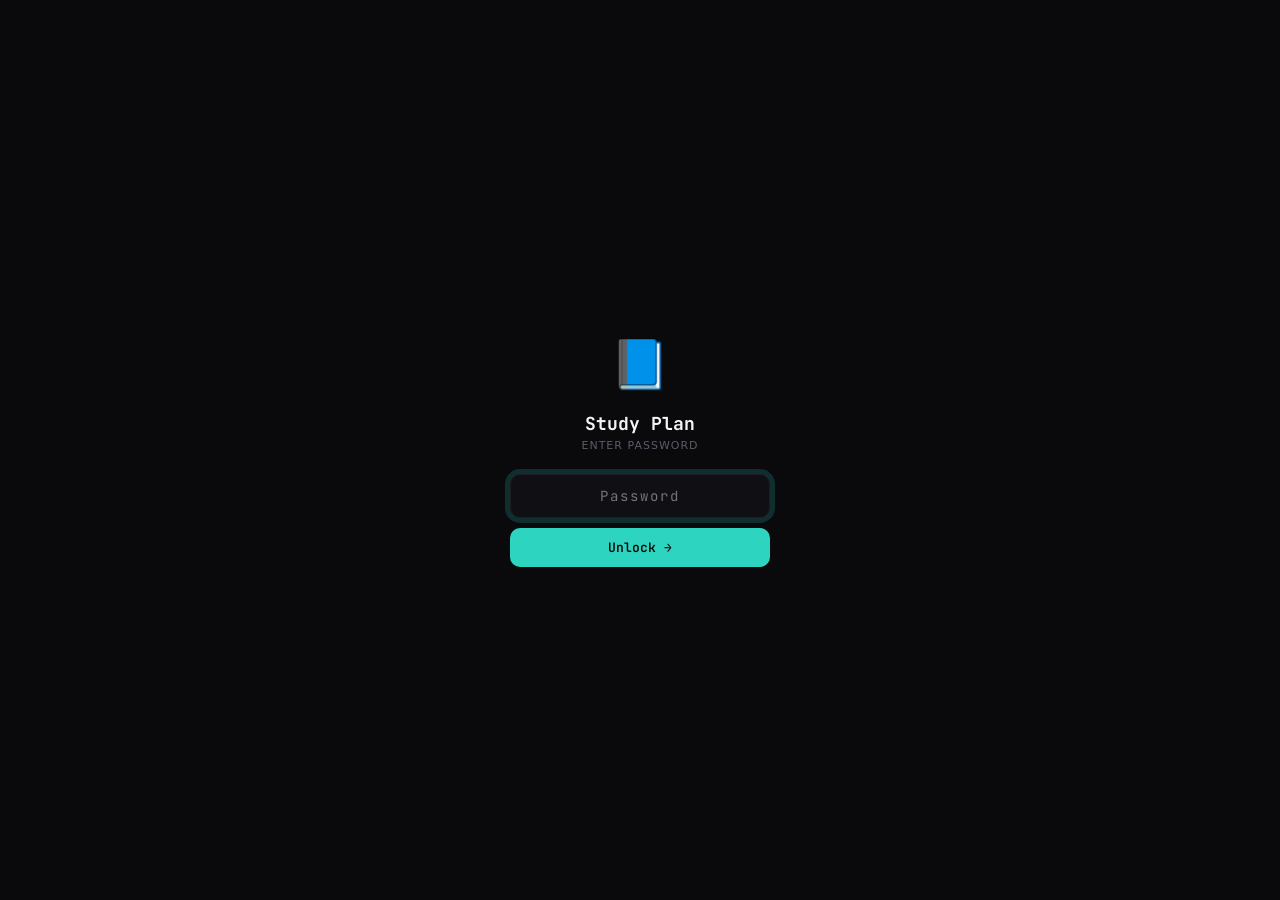
==== commit 2b1aabfe: "Implement UI/UX overhaul phases 1–3: CSS architecture, animation system, component redesign Phase 1 " ====
--- a/index.html
+++ b/index.html
@@ -10,8 +10,13 @@
   <title>Study Plan</title>
   <link rel="icon"
     href="data:image/svg+xml,<svg xmlns='http://www.w3.org/2000/svg' viewBox='0 0 100 100'><text y='.9em' font-size='90'>📘</text></svg>">
-  <link href="https://fonts.googleapis.com/css2?family=JetBrains+Mono:wght@300;400;500;600;700&family=Source+Serif+4:opsz,wght@8..60,400;8..60,600;8..60,700&display=swap"
+  <!-- Display & body fonts -->
+  <link rel="preconnect" href="https://fonts.googleapis.com">
+  <link rel="preconnect" href="https://fonts.gstatic.com" crossorigin>
+  <link href="https://fonts.googleapis.com/css2?family=DM+Serif+Display:ital@0;1&family=JetBrains+Mono:wght@300;400;500;600;700&family=Source+Serif+4:opsz,wght@8..60,400;8..60,600;8..60,700&display=swap"
     rel="stylesheet">
+  <!-- UI sans-serif: Satoshi via Fontshare -->
+  <link href="https://api.fontshare.com/v2/css?f[]=satoshi@700,500,400,300&display=swap" rel="stylesheet">
   <link rel="stylesheet" href="css/main.css">
 </head>
 
--- a/css/main.css
+++ b/css/main.css
@@ -1,11 +1,44 @@
-@layer reset, legacy, base, layout, components, views, themes, animations, accessibility, utilities;
+/* ── Study Plan — Main CSS entry point ──
+   Layer order: reset → legacy → base → layout → components → views → themes → animations → accessibility → utilities
+   Component and view layers import their sub-files.
+─────────────────────────────────────────────────────────────────────── */
 
-@import url("./legacy.css") layer(legacy);
-@import url("./base.css") layer(base);
-@import url("./layout.css") layer(layout);
-@import url("./components.css") layer(components);
-@import url("./views.css") layer(views);
-@import url("./themes.css") layer(themes);
-@import url("./animations.css") layer(animations);
+@layer
+  reset,
+  legacy,
+  base,
+  layout,
+  components,
+  views,
+  themes,
+  animations,
+  accessibility,
+  utilities;
+
+/* ─── Core ────────────────────────────────────────────────────────── */
+@import url("./legacy.css")        layer(legacy);
+@import url("./base.css")          layer(base);
+@import url("./layout.css")        layer(layout);
+
+/* ─── Components ──────────────────────────────────────────────────── */
+@import url("./components.css")              layer(components);
+@import url("./components/buttons.css")      layer(components);
+@import url("./components/cards.css")        layer(components);
+@import url("./components/progress.css")     layer(components);
+@import url("./components/modal.css")        layer(components);
+@import url("./components/toast.css")        layer(components);
+@import url("./components/badges.css")       layer(components);
+@import url("./components/forms.css")        layer(components);
+
+/* ─── Views ───────────────────────────────────────────────────────── */
+@import url("./views.css")                   layer(views);
+@import url("./views/calendar.css")          layer(views);
+@import url("./views/schedule.css")          layer(views);
+@import url("./views/stats.css")             layer(views);
+@import url("./views/home.css")              layer(views);
+
+/* ─── Theming & animation ─────────────────────────────────────────── */
+@import url("./themes.css")        layer(themes);
+@import url("./animations.css")    layer(animations);
 @import url("./accessibility.css") layer(accessibility);
-@import url("./utilities.css") layer(utilities);
+@import url("./utilities.css")     layer(utilities);
